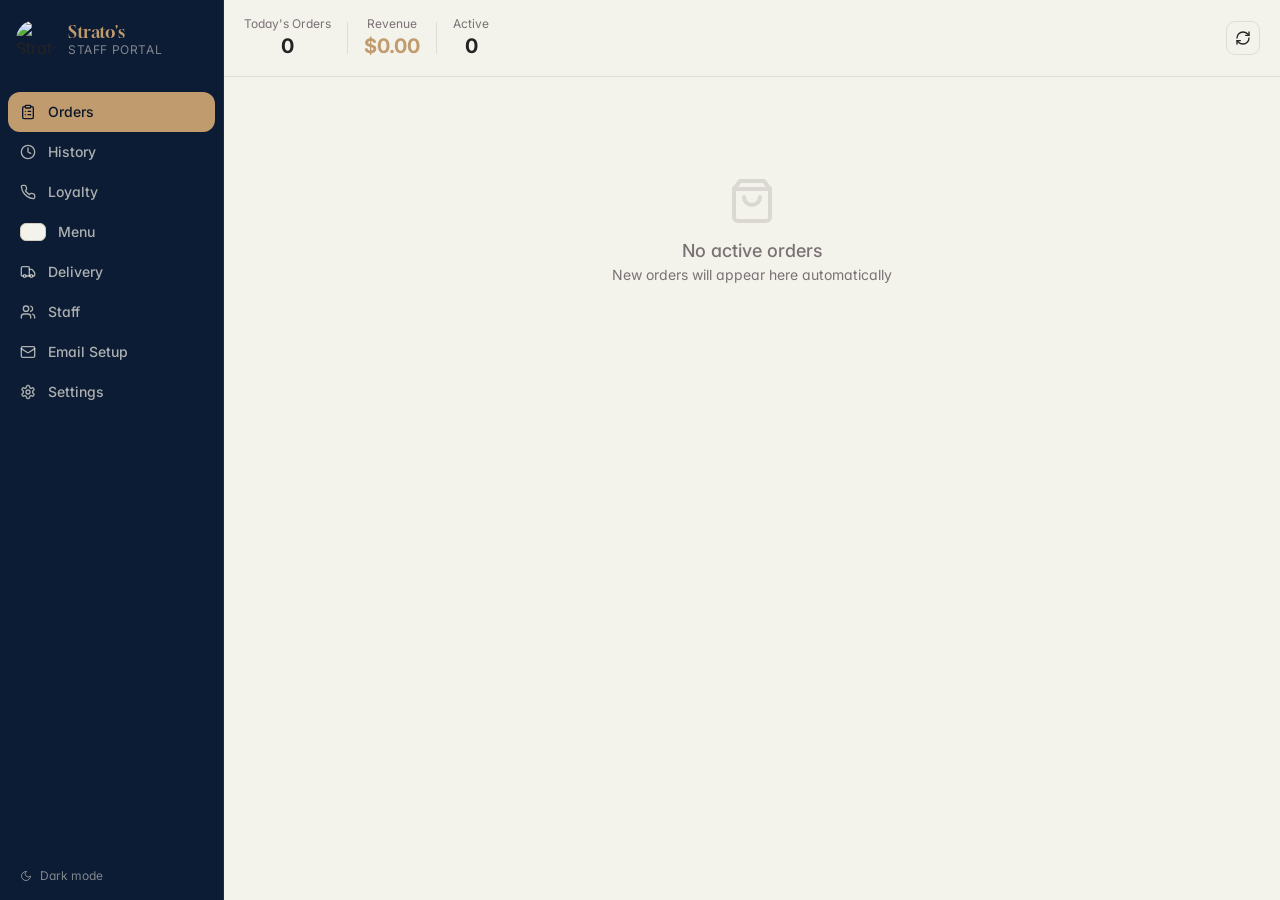
==== index-staff.html @ d12a0175 "Order emails: optional customer email at checkout, Email Setup tab (Gmail Apps Script, no-reply, tem" ====
<!DOCTYPE html>
<html lang="en">
  <head>
    <meta charset="UTF-8" /><meta name="viewport" content="width=device-width,initial-scale=1.0,maximum-scale=1" />
    <title>Strato's — Staff Portal</title>
    <meta name="robots" content="noindex,nofollow" />
    <link rel="preconnect" href="https://fonts.googleapis.com">
    <link rel="preconnect" href="https://fonts.gstatic.com" crossorigin>
    <link href="https://fonts.googleapis.com/css2?family=Inter:wght@400;500;600;700&family=Gloock&display=swap" rel="stylesheet">
    <script>
(function() {
  // Shared state — persisted via BroadcastChannel across tabs
  var MENU_DATA = [{"id": 1, "name": "Strato's Deluxe", "category": "Specialty Pizza", "description": "Red sauce, pepperoni, green peppers, white onions, mushrooms, ham & bacon", "price": 22, "available": true, "sortOrder": 1}, {"id": 2, "name": "Greek", "category": "Specialty Pizza", "description": "Red sauce, pepperoni, green peppers, feta, kalamata olives & tomatoes", "price": 23, "available": true, "sortOrder": 2}, {"id": 3, "name": "Cheese Lover", "category": "Specialty Pizza", "description": "Red sauce, mozzarella, cheddar, provolone & parmesan", "price": 21.5, "available": true, "sortOrder": 3}, {"id": 4, "name": "Canadian", "category": "Specialty Pizza", "description": "Red sauce, pepperoni, bacon & mushrooms", "price": 18.5, "available": true, "sortOrder": 4}, {"id": 5, "name": "B.L.T Pizza", "category": "Specialty Pizza", "description": "Olive oil base, bacon, tomato, lettuce & garlic aioli", "price": 22.75, "available": true, "sortOrder": 5}, {"id": 6, "name": "Vegetarian", "category": "Specialty Pizza", "description": "Red sauce, mushrooms, green peppers, tomatoes, green olives & white onions", "price": 22, "available": true, "sortOrder": 6}, {"id": 7, "name": "Hawaiian", "category": "Specialty Pizza", "description": "Red sauce, ham & pineapple", "price": 18.5, "available": true, "sortOrder": 7}, {"id": 8, "name": "Bacon Cheeseburger", "category": "Specialty Pizza", "description": "Red sauce, ground beef, bacon & cheddar", "price": 23.5, "available": true, "sortOrder": 8}, {"id": 9, "name": "Meat Lover", "category": "Specialty Pizza", "description": "Red sauce, pepperoni, bacon, ham & sausage", "price": 21.5, "available": true, "sortOrder": 9}, {"id": 10, "name": "Bruschetta Pizza", "category": "Specialty Pizza", "description": "Olive oil base, green peppers, red onions, tomatoes & feta", "price": 22, "available": true, "sortOrder": 10}, {"id": 11, "name": "Spinach + Feta", "category": "Specialty Pizza", "description": "Olive oil & dill base, baby spinach, feta & red onions", "price": 23, "available": true, "sortOrder": 11}, {"id": 12, "name": "Philly Chicken", "category": "Specialty Pizza", "description": "Red sauce, grilled chicken, green peppers, mushrooms & white onions", "price": 24, "available": true, "sortOrder": 12}, {"id": 13, "name": "BBQ Chicken", "category": "Specialty Pizza", "description": "BBQ sauce base, grilled chicken & red onions", "price": 24, "available": true, "sortOrder": 13}, {"id": 14, "name": "Build Your Own Pizza", "category": "Build Your Own", "description": "Start with your choice of crust, sauce & toppings", "price": 15.75, "available": true, "sortOrder": 1}, {"id": 15, "name": "Wings (1LB)", "category": "Shareables", "description": "Frank's hot, honey garlic, medium, lemon pepper, salt & pepper, or lemon honey", "price": 16, "available": true, "sortOrder": 1}, {"id": 16, "name": "Garlic Bread (4pc)", "category": "Shareables", "description": "Oven-baked garlic bread \u2014 add cheese or bacon", "price": 5, "available": true, "sortOrder": 3}, {"id": 17, "name": "Cheesy Garlic Stix (7pc)", "category": "Shareables", "description": "Mozzarella, garlic butter & parmesan served with marinara dip", "price": 16, "available": true, "sortOrder": 4}, {"id": 18, "name": "Bruschetta (4pc)", "category": "Shareables", "description": "Tomatoes, red onions, green peppers, feta & herb dressing", "price": 16, "available": true, "sortOrder": 4}, {"id": 19, "name": "Calamari (8-9pc)", "category": "Shareables", "description": "Breaded with zesty seasoning", "price": 18, "available": true, "sortOrder": 5}, {"id": 20, "name": "Spanakopita", "category": "Shareables", "description": "House-made feta & spinach stuffed filo pastry", "price": 9, "available": true, "sortOrder": 6}, {"id": 21, "name": "Dolmades (6pc)", "category": "Shareables", "description": "Vine leaves stuffed with rice, served with pita & tzatziki", "price": 13, "available": true, "sortOrder": 7}, {"id": 22, "name": "Souvlaki Skewers (2)", "category": "Shareables", "description": "Chicken or pork skewers, marinated & grilled, served with tzatziki", "price": 13, "available": true, "sortOrder": 8}, {"id": 23, "name": "Garlic Aioli Fries", "category": "Shareables", "description": "Hand-cut fries, house garlic aioli & parmesan", "price": 14, "available": true, "sortOrder": 9}, {"id": 24, "name": "Mozzarella Sticks (5pc)", "category": "Shareables", "description": "Breaded and fried, served with marinara", "price": 9, "available": true, "sortOrder": 10}, {"id": 25, "name": "Zucchini Sticks", "category": "Shareables", "description": "Breaded and fried, served with tzatziki", "price": 9, "available": true, "sortOrder": 11}, {"id": 26, "name": "Fried Pickles (5pc)", "category": "Shareables", "description": "Breaded and fried, served with ranch", "price": 9, "available": true, "sortOrder": 12}, {"id": 27, "name": "Lemon Roasted Potatoes", "category": "Shareables", "description": "Served with house tzatziki", "price": 12, "available": true, "sortOrder": 13}, {"id": 28, "name": "8oz Tzatziki Dip", "category": "Shareables", "description": "Garlic, dill, cucumber & Greek yogurt dip served with grilled pita", "price": 14, "available": true, "sortOrder": 14}, {"id": 29, "name": "Greek Salad (Sm)", "category": "Salads", "description": "Romaine, tomatoes, green peppers, cucumbers, red onions, feta, kalamata olives & house Greek dressing", "price": 10.25, "available": true, "sortOrder": 1}, {"id": 30, "name": "Greek Salad (Lg)", "category": "Salads", "description": "Romaine, tomatoes, green peppers, cucumbers, red onions, feta, kalamata olives & house Greek dressing", "price": 16.25, "available": true, "sortOrder": 2}, {"id": 31, "name": "Caesar Salad (Sm)", "category": "Salads", "description": "Romaine, bacon, house croutons, fresh parmesan & Caesar dressing", "price": 10, "available": true, "sortOrder": 3}, {"id": 32, "name": "Caesar Salad (Lg)", "category": "Salads", "description": "Romaine, bacon, house croutons, fresh parmesan & Caesar dressing", "price": 15.25, "available": true, "sortOrder": 4}, {"id": 33, "name": "Village Salad", "category": "Salads", "description": "Layered tomatoes, green peppers, cucumbers, red onions, feta, kalamata olives, pepperoncini & house Greek dressing", "price": 18.25, "available": true, "sortOrder": 5}, {"id": 34, "name": "House Burger", "category": "Big Bites", "description": "6oz locally sourced beef patty, tomato, onion, pickles, mustard, ketchup & relish on a toasted brioche bun", "price": 13.5, "available": true, "sortOrder": 1}, {"id": 35, "name": "Crispy Chicken", "category": "Big Bites", "description": "Hand-breaded chicken, shredded lettuce, tomato & mayo on a toasted milk bun", "price": 13.5, "available": true, "sortOrder": 2}, {"id": 36, "name": "Souvlaki Pita", "category": "Big Bites", "description": "Chicken or pork skewer wrapped in pita with lettuce, red onions, tomatoes & house tzatziki", "price": 13.5, "available": true, "sortOrder": 3}, {"id": 37, "name": "Gyro Pita", "category": "Big Bites", "description": "Lamb & beef, shredded lettuce, red onion, tomato & house tzatziki", "price": 13.5, "available": true, "sortOrder": 4}, {"id": 38, "name": "Souvlaki Dinner", "category": "Big Bites", "description": "1 skewer (chicken or pork), rice, lemon roasted potatoes & Greek salad", "price": 26, "available": true, "sortOrder": 5}, {"id": 39, "name": "Lasagna", "category": "Big Bites", "description": "House-made meat sauce, fresh parmesan & mozzarella", "price": 18, "available": true, "sortOrder": 6}, {"id": 40, "name": "Chicken Parmigiana", "category": "Big Bites", "description": "Hand-breaded chicken breast, mozzarella, house marinara & spaghetti", "price": 26, "available": true, "sortOrder": 7}, {"id": 41, "name": "Chicken Tenders", "category": "Big Bites", "description": "4 piece breaded chicken, hand-cut fries & plum sauce", "price": 19, "available": true, "sortOrder": 8}, {"id": 42, "name": "Hand Cut Fries", "category": "Sides", "description": "Fresh hand-cut fries \u2014 regular or seasoned (+$0.50)", "price": 4, "available": true, "sortOrder": 1}, {"id": 43, "name": "Onion Rings", "category": "Sides", "description": "Beer-battered onion rings", "price": 4.75, "available": true, "sortOrder": 2}, {"id": 44, "name": "Greek Fries", "category": "Sides", "description": "Hand-cut fries, feta, Greek salad dressing & oregano", "price": 9, "available": true, "sortOrder": 3}, {"id": 45, "name": "Poutine", "category": "Sides", "description": "Hand-cut fries, cheese curds & beef gravy", "price": 11.5, "available": true, "sortOrder": 4}, {"id": 46, "name": "Three Cheese Poutine", "category": "Sides", "description": "Fries, mozzarella, curd, cheddar & beef gravy", "price": 14, "available": true, "sortOrder": 5}, {"id": 47, "name": "Bacon Cheeseburger Poutine", "category": "Sides", "description": "Fries, bacon, cheddar, beef, cheese curd & beef gravy", "price": 15, "available": true, "sortOrder": 6}, {"id": 48, "name": "Grilled Pita", "category": "Shareables", "description": "Freshly grilled pita bread", "price": 1.5, "available": true, "sortOrder": 15}, {"id": 49, "name": "House Tzatziki", "category": "Dips", "description": "Garlic, dill, cucumber & Greek yogurt", "price": 3.25, "available": true, "sortOrder": 1}, {"id": 50, "name": "House Spicy Aioli", "category": "Dips", "description": "House-made spicy aioli", "price": 3.25, "available": true, "sortOrder": 2}, {"id": 51, "name": "House Aioli", "category": "Dips", "description": "House-made garlic aioli", "price": 3.25, "available": true, "sortOrder": 3}, {"id": 52, "name": "House Marinara", "category": "Dips", "description": "House tomato marinara sauce", "price": 2, "available": true, "sortOrder": 4}, {"id": 53, "name": "Creamy Garlic", "category": "Dips", "description": "Creamy garlic dipping sauce", "price": 1.75, "available": true, "sortOrder": 5}, {"id": 54, "name": "Ranch", "category": "Dips", "description": "Buttermilk ranch dressing", "price": 2, "available": true, "sortOrder": 6}, {"id": 55, "name": "Caesar", "category": "Dips", "description": "House Caesar dressing", "price": 2, "available": true, "sortOrder": 7}, {"id": 56, "name": "Frank's Hot", "category": "Dips", "description": "Frank's RedHot sauce", "price": 2, "available": true, "sortOrder": 8}, {"id": 57, "name": "BBQ", "category": "Dips", "description": "Smoky BBQ sauce", "price": 2, "available": true, "sortOrder": 9}, {"id": 58, "name": "Wings (2LB)", "category": "Shareables", "description": "Frank's hot, honey garlic, medium, lemon pepper, salt & pepper, or lemon honey", "price": 31, "available": true, "sortOrder": 2}];
  window.__MENU_DATA_REF__ = MENU_DATA;

  (function(){
    var SEED_V = 3;
    var ADDONS = [
      {id:1001,name:"Handheld Add-On: Fries",category:"Add-Ons",description:"Add fries to a burger, sandwich or pita",price:4,available:true,sortOrder:1},
      {id:1002,name:"Handheld Add-On: Onion Rings",category:"Add-Ons",description:"Add onion rings to a burger, sandwich or pita",price:4.75,available:true,sortOrder:2},
      {id:1003,name:"Handheld Add-On: Poutine",category:"Add-Ons",description:"Add poutine to a burger, sandwich or pita",price:11.5,available:true,sortOrder:3},
      {id:1004,name:"Tenders Upgrade: Onion Rings",category:"Add-Ons",description:"Swap tenders fries for onion rings (upcharge)",price:3,available:true,sortOrder:4},
      {id:1005,name:"Tenders Upgrade: Poutine",category:"Add-Ons",description:"Swap tenders fries for poutine (upcharge)",price:5.5,available:true,sortOrder:5},
      {id:1006,name:"Handheld Add-On: Hot Peppers",category:"Add-Ons",description:"Add hot peppers to a burger, sandwich or pita",price:0.25,available:true,sortOrder:6},
      {id:1007,name:"Pita Add-On: Extra Tzatziki",category:"Add-Ons",description:"Extra tzatziki on a Souvlaki or Gyro Pita",price:1,available:true,sortOrder:7},
      {id:1008,name:"Pita Add-On: Feta",category:"Add-Ons",description:"Add feta to a Souvlaki or Gyro Pita",price:2.5,available:true,sortOrder:8},
      {id:1009,name:"Gyro Add-On: Extra Meat",category:"Add-Ons",description:"Extra gyro meat on a Gyro Pita",price:4.5,available:true,sortOrder:9}
    ];
    try {
      var saved = JSON.parse(localStorage.getItem('stratos_menu') || 'null');
      var v = parseInt(localStorage.getItem('stratos_menu_v') || '0');
      if (saved && saved.length) {
        if (v < SEED_V) ADDONS.forEach(function(a){ if (!saved.some(function(m){return m.id===a.id;})) saved.push(a); });
        MENU_DATA.length = 0; saved.forEach(function(x){ MENU_DATA.push(x); });
      } else {
        ADDONS.forEach(function(a){ if (!MENU_DATA.some(function(m){return m.id===a.id;})) MENU_DATA.push(a); });
      }
      localStorage.setItem('stratos_menu_v', String(SEED_V));
      localStorage.setItem('stratos_menu', JSON.stringify(MENU_DATA));
    } catch(e) {
      ADDONS.forEach(function(a){ if (!MENU_DATA.some(function(m){return m.id===a.id;})) MENU_DATA.push(a); });
    }
  })();
  window.__saveMenu__ = function(){ try { localStorage.setItem('stratos_menu', JSON.stringify(MENU_DATA)); } catch(e) {} };
  // ===== Delivery zones & street database (v2: civic number ranges) =====
  var DELIVERY_SEED = {"enabled":true,"minOrder":0,"freeOver":0,"communities":[{"name":"Consecon","km":0.9,"fee":5,"active":true},{"name":"Hillier","km":5.2,"fee":5,"active":true},{"name":"Carrying Place","km":8.4,"fee":6,"active":true},{"name":"Ameliasburgh","km":10.2,"fee":6,"active":true},{"name":"Albury","km":10.5,"fee":6,"active":true},{"name":"Weller's Bay / Barcovan","km":10.7,"fee":6,"active":true},{"name":"Wellington","km":14.0,"fee":7,"active":true},{"name":"Rednersville","km":14.9,"fee":7,"active":true},{"name":"Mountain View","km":17.0,"fee":7,"active":true},{"name":"Bloomfield","km":22.9,"fee":8,"active":true}],"streets":[{"s":"10 Skyvue Crescent","a":true,"r":[[10,10,"Carrying Place"]]},{"s":"11 Skyvue Crescent","a":true,"r":[[11,11,"Carrying Place"]]},{"s":"12 O'clock Point Road","a":true,"r":[[14,154,"Carrying Place"]]},{"s":"2 Skyvue Crescent","a":true,"r":[[2,2,"Carrying Place"]]},{"s":"29 Wellers Way","a":true,"r":[[29,29,"Carrying Place"]]},{"s":"3 Skyvue Crescent","a":true,"r":[[3,3,"Carrying Place"]]},{"s":"4 Skyvue Crescent","a":true,"r":[[4,4,"Carrying Place"]]},{"s":"5 Skyvue Crescent","a":true,"r":[[5,5,"Carrying Place"]]},{"s":"6 Skyvue Crescent","a":true,"r":[[6,6,"Carrying Place"]]},{"s":"62 Highway","a":true,"r":[[981,1338,"Bloomfield"],[2307,4428,"Mountain View"]]},{"s":"7 Skyvue Crescent","a":true,"r":[[7,7,"Carrying Place"]]},{"s":"8 Skyvue Crescent","a":true,"r":[[8,8,"Carrying Place"]]},{"s":"9 Skyvue Crescent","a":true,"r":[[9,9,"Carrying Place"]]},{"s":"Aletha Drive","a":true,"r":[[5,88,"Wellington"]]},{"s":"Alexander Road","a":true,"r":[[117,117,"Consecon"]]},{"s":"Alyea Road","a":true,"r":[[1,104,"Weller's Bay / Barcovan"]]},{"s":"Anderson Lane","a":true,"r":[[29,51,"Hillier"]]},{"s":"Arthur Road","a":true,"r":[[88,292,"Consecon"]]},{"s":"Badgley Road","a":true,"r":[[99,242,"Ameliasburgh"],[291,323,"Albury"]]},{"s":"Baitleys Road","a":true,"r":[[2,88,"Wellington"]]},{"s":"Bakker Road","a":true,"r":[[60,858,"Hillier"]]},{"s":"Barcovan Beach Road","a":true,"r":[[7,856,"Weller's Bay / Barcovan"]]},{"s":"Barley Road","a":true,"r":[[42,141,"Rednersville"]]},{"s":"Bay Avenue","a":true,"r":[[6,27,"Consecon"]]},{"s":"Bay Vista Gate","a":true,"r":[[2,5,"Carrying Place"]]},{"s":"Bayside Drive","a":true,"r":[[1,20,"Carrying Place"]]},{"s":"Bayview Point Road","a":true,"r":[[8,8,"Rednersville"]]},{"s":"Beach Street","a":true,"r":[[21,29,"Wellington"]]},{"s":"Bell Road","a":true,"r":[[51,71,"Ameliasburgh"]]},{"s":"Bellavista Drive","a":true,"r":[[37,47,"Hillier"]]},{"s":"Belleville Street","a":true,"r":[[1,105,"Wellington"]]},{"s":"Benway Road","a":true,"r":[[202,526,"Hillier"]]},{"s":"Bigford Road","a":true,"r":[[6,93,"Weller's Bay / Barcovan"]]},{"s":"Blacks Road","a":true,"r":[[3,20,"Carrying Place"]]},{"s":"Blakely Road","a":true,"r":[[7,138,"Consecon"]]},{"s":"Bloomfield Main Street","a":true,"r":[[510,569,"Bloomfield"]]},{"s":"Blossom Lane","a":true,"r":[[45,47,"Hillier"]]},{"s":"Blue Heron Drive","a":true,"r":[[2,28,"Carrying Place"]]},{"s":"Bonters Lane","a":true,"r":[[20,24,"Albury"]]},{"s":"Brickworks Drive","a":true,"r":[[8,74,"Albury"]]},{"s":"Bryant Road","a":true,"r":[[27,135,"Albury"]]},{"s":"Burr Road","a":true,"r":[[10,1205,"Mountain View"]]},{"s":"Bush Lane","a":true,"r":[[82,118,"Consecon"]]},{"s":"Canal Road","a":true,"r":[[2,10,"Carrying Place"]]},{"s":"Cannery Road","a":true,"r":[[3,28,"Mountain View"]]},{"s":"Carla Court","a":true,"r":[[1,14,"Wellington"]]},{"s":"Carnrike Road","a":true,"r":[[20,189,"Hillier"],[189,354,"Ameliasburgh"]]},{"s":"Carriage Lane","a":true,"r":[[5,29,"Carrying Place"]]},{"s":"Carriage Road","a":true,"r":[[5,29,"Carrying Place"]]},{"s":"Carrying Place Road","a":true,"r":[[21914,21914,"Carrying Place"]]},{"s":"Carson Road","a":true,"r":[[11,141,"Hillier"]]},{"s":"Carter Road","a":true,"r":[[4,285,"Weller's Bay / Barcovan"]]},{"s":"Cassandra Avenue","a":true,"r":[[1,16,"Carrying Place"],[17,23,"Weller's Bay / Barcovan"]]},{"s":"Chase Road","a":true,"r":[[17,549,"Wellington"],[609,891,"Hillier"]]},{"s":"Christian Road","a":true,"r":[[5,1287,"Mountain View"]]},{"s":"Claramount Court","a":true,"r":[[1,22,"Wellington"]]},{"s":"Cleminson Street","a":true,"r":[[36,90,"Wellington"]]},{"s":"Clifford Street","a":true,"r":[[29,116,"Weller's Bay / Barcovan"]]},{"s":"Clinton Lane","a":true,"r":[[2,26,"Ameliasburgh"]]},{"s":"Closson Road","a":true,"r":[[14,524,"Wellington"],[524,1589,"Hillier"]]},{"s":"Cold Creek Road","a":true,"r":[[12,469,"Hillier"]]},{"s":"Coleman Street","a":true,"r":[[8,49,"Ameliasburgh"]]},{"s":"Colton Road","a":true,"r":[[934,934,"Ameliasburgh"]]},{"s":"Conger Drive","a":true,"r":[[1,85,"Wellington"]]},{"s":"Conley Road","a":true,"r":[[43,339,"Wellington"]]},{"s":"Consecon Main Street","a":true,"r":[[8,160,"Consecon"]]},{"s":"Consecon Street","a":true,"r":[[36,400,"Wellington"]]},{"s":"County Road 1","a":true,"r":[[2149,2513,"Bloomfield"],[2572,3325,"Mountain View"],[3325,3775,"Wellington"],[3775,4082,"Ameliasburgh"],[4170,5586,"Hillier"],[5591,6088,"Consecon"]]},{"s":"County Road 12","a":true,"r":[[4992,4992,"Hillier"]]},{"s":"County Road 14","a":true,"r":[[1868,1886,"Mountain View"]]},{"s":"County Road 19","a":true,"r":[[6,1374,"Ameliasburgh"],[1405,1417,"Albury"],[1439,2020,"Consecon"]]},{"s":"County Road 2","a":true,"r":[[111,1413,"Wellington"],[1434,2203,"Mountain View"],[2469,2980,"Ameliasburgh"],[3013,3440,"Mountain View"]]},{"s":"County Road 20","a":true,"r":[[7,1321,"Hillier"]]},{"s":"County Road 23","a":true,"r":[[77,566,"Ameliasburgh"],[626,1149,"Rednersville"]]},{"s":"County Road 27","a":true,"r":[[11,112,"Hillier"],[146,493,"Consecon"]]},{"s":"County Road 28","a":true,"r":[[20,117,"Rednersville"]]},{"s":"County Road 29","a":true,"r":[[14,311,"Consecon"]]},{"s":"County Road 3","a":true,"r":[[661,1960,"Rednersville"],[2000,3309,"Albury"],[3320,3951,"Carrying Place"]]},{"s":"County Road 39","a":true,"r":[[30,620,"Consecon"]]},{"s":"County Road 40","a":true,"r":[[48,48,"Carrying Place"]]},{"s":"County Road 64","a":true,"r":[[1035,1877,"Weller's Bay / Barcovan"],[1945,2544,"Carrying Place"]]},{"s":"Cretney Drive","a":true,"r":[[1,55,"Wellington"]]},{"s":"Crofton Road","a":true,"r":[[113,170,"Mountain View"]]},{"s":"Cunningham Road","a":true,"r":[[25,370,"Ameliasburgh"]]},{"s":"Danforth Road","a":true,"r":[[440,1024,"Wellington"],[1106,1775,"Hillier"]]},{"s":"Dead Creek Road","a":true,"r":[[8,48,"Carrying Place"]]},{"s":"Deerfield Court","a":true,"r":[[9,54,"Rednersville"]]},{"s":"Dempsey Road","a":true,"r":[[20,37,"Albury"]]},{"s":"Division Boulevard","a":true,"r":[[9,47,"Consecon"]]},{"s":"Dorchester Drive","a":true,"r":[[1,84,"Wellington"]]},{"s":"Dutch Road","a":true,"r":[[11,142,"Mountain View"]]},{"s":"East Street","a":true,"r":[[17,28,"Wellington"]]},{"s":"East Vista Terrace","a":true,"r":[[1,47,"Carrying Place"]]},{"s":"Eastern Avenue","a":true,"r":[[5,39,"Rednersville"]]},{"s":"Eatonville Road","a":true,"r":[[6,82,"Rednersville"]]},{"s":"Edward Drive","a":true,"r":[[40,358,"Consecon"]]},{"s":"Elizabeth Road","a":true,"r":[[11,113,"Consecon"]]},{"s":"Elmdale Drive","a":true,"r":[[3,62,"Wellington"]]},{"s":"Empire Boulevard","a":true,"r":[[1,21,"Wellington"]]},{"s":"English Settlement Road","a":true,"r":[[823,823,"Carrying Place"]]},{"s":"Fenwood Crescent","a":true,"r":[[5,106,"Rednersville"]]},{"s":"First Avenue","a":true,"r":[[1,42,"Wellington"]]},{"s":"Fort Kente Road","a":true,"r":[[17,97,"Carrying Place"]]},{"s":"Gardenville Road","a":true,"r":[[20,554,"Carrying Place"]]},{"s":"Gibson Road","a":true,"r":[[19,115,"Ameliasburgh"]]},{"s":"Gilbert Crescent","a":true,"r":[[3,29,"Wellington"]]},{"s":"Gilead Road","a":true,"r":[[114,659,"Bloomfield"],[659,1591,"Wellington"]]},{"s":"Glen Lane","a":true,"r":[[9,53,"Consecon"]]},{"s":"Gore Road","a":true,"r":[[45,519,"Rednersville"],[601,707,"Ameliasburgh"],[707,990,"Albury"]]},{"s":"Greer Road","a":true,"r":[[38,217,"Wellington"],[853,1243,"Hillier"]]},{"s":"Hanthorn Street","a":true,"r":[[19,86,"Carrying Place"]]},{"s":"Harbard Lane","a":true,"r":[[236,282,"Carrying Place"]]},{"s":"Harbard Road","a":true,"r":[[8,202,"Carrying Place"]]},{"s":"Harbourview Crescent","a":true,"r":[[1,39,"Wellington"]]},{"s":"Hayes Drive","a":true,"r":[[2,4,"Wellington"]]},{"s":"Henderson Lane","a":true,"r":[[72,72,"Consecon"]]},{"s":"Heritage Drive","a":true,"r":[[2,72,"Wellington"]]},{"s":"Heritage Estate Drive","a":true,"r":[[10,71,"Albury"]]},{"s":"Hermon Lane","a":true,"r":[[5,21,"Rednersville"]]},{"s":"Hickory Lane","a":true,"r":[[8,38,"Ameliasburgh"]]},{"s":"Highway 62","a":true,"r":[[577,1749,"Bloomfield"],[1838,4554,"Mountain View"]]},{"s":"Hiscock Shores Road","a":true,"r":[[37,346,"Carrying Place"],[346,612,"Consecon"]]},{"s":"Homestead Road","a":true,"r":[[11,48,"Carrying Place"]]},{"s":"Horseshoe Lane","a":true,"r":[[9,25,"Consecon"]]},{"s":"Hubbs Creek Crescent","a":true,"r":[[27,56,"Wellington"]]},{"s":"Hubbs Creek Road","a":true,"r":[[12,308,"Wellington"]]},{"s":"Hubbs Road","a":true,"r":[[56,280,"Ameliasburgh"]]},{"s":"Huffs Island Road","a":true,"r":[[17,30,"Mountain View"]]},{"s":"Hurst Lane","a":true,"r":[[5,25,"Wellington"]]},{"s":"Huycks Bay Road","a":true,"r":[[26,151,"Hillier"]]},{"s":"Ivy Ridge Road","a":true,"r":[[43,122,"Mountain View"]]},{"s":"Jericho Road","a":true,"r":[[14,51,"Mountain View"]]},{"s":"Juniper Lane","a":true,"r":[[60,155,"Ameliasburgh"]]},{"s":"Kincaid Lane","a":true,"r":[[38,86,"Albury"]]},{"s":"Kingfisher Drive","a":true,"r":[[1,6,"Carrying Place"]]},{"s":"Kronstein Lane","a":true,"r":[[77,107,"Hillier"]]},{"s":"Lake Breeze Court","a":true,"r":[[37,59,"Wellington"]]},{"s":"Lakeside Drive","a":true,"r":[[10,234,"Ameliasburgh"],[292,946,"Hillier"],[946,1723,"Consecon"]]},{"s":"Lakeview Avenue","a":true,"r":[[261,275,"Wellington"]]},{"s":"Larissa Park Drive","a":true,"r":[[1,12,"Carrying Place"]]},{"s":"Leanne Court","a":true,"r":[[1,6,"Weller's Bay / Barcovan"]]},{"s":"Lewisville Drive","a":true,"r":[[33,107,"Wellington"]]},{"s":"Lilac Lane","a":true,"r":[[14,58,"Ameliasburgh"]]},{"s":"Link Road","a":true,"r":[[8,31,"Hillier"]]},{"s":"Lipson Avenue","a":true,"r":[[7,50,"Consecon"]]},{"s":"Little Creek Road","a":true,"r":[[66,113,"Hillier"]]},{"s":"Lodge Road","a":true,"r":[[5,27,"Carrying Place"]]},{"s":"Loyalist Parkway","a":true,"r":[[16103,17567,"Wellington"],[17579,19351,"Hillier"],[19485,20887,"Consecon"],[20953,22465,"Carrying Place"]]},{"s":"MacDonald Street","a":true,"r":[[17,27,"Wellington"]]},{"s":"Maple Street","a":true,"r":[[37,69,"Wellington"]]},{"s":"Maplehurst Crescent","a":true,"r":[[5,69,"Wellington"]]},{"s":"Marshall Street","a":true,"r":[[2,2,"Bloomfield"]]},{"s":"Mary Avenue","a":true,"r":[[1,12,"Wellington"]]},{"s":"McComb Lane","a":true,"r":[[29,65,"Hillier"]]},{"s":"Mccomb Lane","a":true,"r":[[29,65,"Hillier"]]},{"s":"McFaul Road","a":true,"r":[[11,188,"Mountain View"],[285,382,"Ameliasburgh"]]},{"s":"Mcfaul Road","a":true,"r":[[11,123,"Mountain View"],[285,382,"Ameliasburgh"]]},{"s":"McIntyre Road","a":true,"r":[[12,264,"Ameliasburgh"]]},{"s":"Mcintyre Road","a":true,"r":[[12,264,"Ameliasburgh"]]},{"s":"Melton Road","a":true,"r":[[71,105,"Bloomfield"]]},{"s":"Melville Road","a":true,"r":[[11,133,"Hillier"],[155,1379,"Ameliasburgh"]]},{"s":"Merrill Drive","a":true,"r":[[2,32,"Wellington"]]},{"s":"Michael's Way","a":true,"r":[[40,393,"Carrying Place"]]},{"s":"Monarch Road","a":true,"r":[[2,22,"Carrying Place"]]},{"s":"Monroe Court","a":true,"r":[[2,23,"Wellington"]]},{"s":"Morgan Road","a":true,"r":[[10,243,"Bloomfield"]]},{"s":"Mount Grove Crescent","a":true,"r":[[5,38,"Wellington"]]},{"s":"Narrow Street","a":true,"r":[[8,26,"Wellington"]]},{"s":"Nicholson Island","a":true,"r":[[2,2,"Hillier"]]},{"s":"Niles Street","a":true,"r":[[153,300,"Wellington"]]},{"s":"Novotny Court","a":true,"r":[[9,81,"Consecon"]]},{"s":"Noxon Avenue","a":true,"r":[[281,306,"Wellington"]]},{"s":"Oak Street","a":true,"r":[[213,231,"Wellington"]]},{"s":"Old Carrying Place Road","a":true,"r":[[5,216,"Carrying Place"]]},{"s":"Old Cheese Factory Road","a":true,"r":[[20,40,"Mountain View"]]},{"s":"Old Orchard Road","a":true,"r":[[16,412,"Albury"]]},{"s":"Old Portage Road","a":true,"r":[[4,165,"Carrying Place"]]},{"s":"Old Vine Court","a":true,"r":[[7,50,"Consecon"]]},{"s":"Olde Stone Road","a":true,"r":[[9,25,"Rednersville"]]},{"s":"Onderdonk Lane","a":true,"r":[[7,73,"Albury"]]},{"s":"Oram Road","a":true,"r":[[21,281,"Mountain View"]]},{"s":"Orsborn Lane","a":true,"r":[[12,200,"Consecon"]]},{"s":"Ould Drive","a":true,"r":[[23,139,"Consecon"]]},{"s":"Palmer Burris Road","a":true,"r":[[96,537,"Hillier"]]},{"s":"Palmer-Burris Road","a":true,"r":[[96,537,"Hillier"]]},{"s":"Parkview Road","a":true,"r":[[22,233,"Carrying Place"]]},{"s":"Partridge Hollow Road","a":true,"r":[[13,509,"Consecon"]]},{"s":"Pierce Road","a":true,"r":[[32,164,"Bloomfield"]]},{"s":"Pigtail Corners Road","a":true,"r":[[7,73,"Weller's Bay / Barcovan"]]},{"s":"Pigtail Lane","a":true,"r":[[4,20,"Consecon"]]},{"s":"Pleasant Bay Road","a":true,"r":[[19,564,"Hillier"]]},{"s":"Pope Lane","a":true,"r":[[67,89,"Consecon"]]},{"s":"Porter Street","a":true,"r":[[7,7,"Consecon"]]},{"s":"Prince Edward Drive","a":true,"r":[[11,186,"Wellington"]]},{"s":"Princess Drive","a":true,"r":[[1,22,"Carrying Place"]]},{"s":"Pulla Street","a":true,"r":[[1,42,"Carrying Place"]]},{"s":"Pulver Road","a":true,"r":[[7,385,"Rednersville"]]},{"s":"Purdy Street","a":true,"r":[[37,43,"Ameliasburgh"]]},{"s":"Quaker Court","a":true,"r":[[1,9,"Wellington"]]},{"s":"Quigg Lane","a":true,"r":[[7,33,"Carrying Place"]]},{"s":"Rachel Drive","a":true,"r":[[1,14,"Weller's Bay / Barcovan"]]},{"s":"Ranger Road","a":true,"r":[[22,22,"Mountain View"]]},{"s":"Redner Lane","a":true,"r":[[12,29,"Rednersville"]]},{"s":"Reynolds Place","a":true,"r":[[1,12,"Wellington"]]},{"s":"Roseland Drive","a":true,"r":[[2,101,"Carrying Place"]]},{"s":"Ryerson Street","a":true,"r":[[6,39,"Rednersville"]]},{"s":"Sagar Lane","a":true,"r":[[123,152,"Ameliasburgh"]]},{"s":"Salem Road","a":true,"r":[[30,1596,"Ameliasburgh"],[1596,2550,"Consecon"]]},{"s":"Sandbanks Court","a":true,"r":[[59,102,"Wellington"]]},{"s":"Second Avenue","a":true,"r":[[313,332,"Wellington"]]},{"s":"Shore Road","a":true,"r":[[1,17,"Carrying Place"]]},{"s":"Shoreline Road","a":true,"r":[[1,27,"Weller's Bay / Barcovan"]]},{"s":"Shourds Street","a":true,"r":[[12,17,"Wellington"]]},{"s":"Skiff Cove Road","a":true,"r":[[3,20,"Wellington"]]},{"s":"Slaven Road","a":true,"r":[[37,81,"Bloomfield"]]},{"s":"Smokes Point Road","a":true,"r":[[20,657,"Carrying Place"]]},{"s":"Snider Road","a":true,"r":[[11,436,"Albury"]]},{"s":"Spencer Road","a":true,"r":[[81,155,"Rednersville"]]},{"s":"Squires Street","a":true,"r":[[13,48,"Consecon"]]},{"s":"Stapleton Road","a":true,"r":[[19,46,"Hillier"]]},{"s":"Station Road","a":true,"r":[[1,728,"Hillier"]]},{"s":"Stinson Block Road","a":true,"r":[[4,1218,"Consecon"]]},{"s":"Stoney Point Road South","a":true,"r":[[370,379,"Weller's Bay / Barcovan"]]},{"s":"Store Street","a":true,"r":[[5,33,"Consecon"]]},{"s":"Summer Breeze Drive","a":true,"r":[[2,91,"Carrying Place"]]},{"s":"Sunset Lagoon Drive","a":true,"r":[[5,96,"Consecon"]]},{"s":"Swamp College Road","a":true,"r":[[58,640,"Wellington"]]},{"s":"Taft Road","a":true,"r":[[16,333,"Carrying Place"]]},{"s":"Tall Trees Lane","a":true,"r":[[36,68,"Hillier"]]},{"s":"Taylor Drive","a":true,"r":[[10,41,"Rednersville"]]},{"s":"Thistle Dew Lane","a":true,"r":[[5,33,"Hillier"]]},{"s":"Trumpour Road","a":true,"r":[[3,217,"Hillier"]]},{"s":"Twelve Trees Court","a":true,"r":[[3,20,"Wellington"]]},{"s":"Union Road","a":true,"r":[[30,99,"Mountain View"]]},{"s":"Valley Road","a":true,"r":[[62,200,"Mountain View"],[200,624,"Ameliasburgh"]]},{"s":"Vandertoorn Crescent","a":true,"r":[[4,36,"Weller's Bay / Barcovan"]]},{"s":"Victoria Road","a":true,"r":[[10,1743,"Ameliasburgh"],[1750,2679,"Albury"],[2740,3216,"Carrying Place"]]},{"s":"Vienna Road","a":true,"r":[[8,158,"Consecon"]]},{"s":"Wannamaker Lane","a":true,"r":[[22,36,"Rednersville"]]},{"s":"Water Street","a":true,"r":[[312,324,"Wellington"]]},{"s":"Waterview Court","a":true,"r":[[5,12,"Carrying Place"]]},{"s":"Wayne Crescent","a":true,"r":[[1,29,"Carrying Place"]]},{"s":"Weeks Lane","a":true,"r":[[38,60,"Consecon"]]},{"s":"Weese Road","a":true,"r":[[115,826,"Albury"]]},{"s":"Wellers Lane","a":true,"r":[[18,64,"Carrying Place"]]},{"s":"Wellers Way","a":true,"r":[[2,67,"Carrying Place"],[68,95,"Weller's Bay / Barcovan"]]},{"s":"Wellington Avenue","a":true,"r":[[11,349,"Consecon"]]},{"s":"Wellington Main Street","a":true,"r":[[51,551,"Wellington"]]},{"s":"West Street","a":true,"r":[[17,70,"Wellington"]]},{"s":"Westwind Crescent","a":true,"r":[[74,137,"Wellington"]]},{"s":"Wexford Court","a":true,"r":[[11,16,"Wellington"]]},{"s":"Wharf Lane","a":true,"r":[[70,78,"Wellington"]]},{"s":"Wharf Street","a":true,"r":[[19,55,"Wellington"]]},{"s":"Whites Lane","a":true,"r":[[5,32,"Rednersville"]]},{"s":"Whitney Road","a":true,"r":[[391,821,"Ameliasburgh"]]},{"s":"Wild Oak Lane","a":true,"r":[[25,257,"Bloomfield"]]},{"s":"Wilkes Road","a":true,"r":[[631,631,"Bloomfield"]]},{"s":"Willow Creek Road","a":true,"r":[[7,89,"Hillier"]]},{"s":"Wilson Road","a":true,"r":[[12,268,"Bloomfield"],[271,571,"Mountain View"],[571,1422,"Wellington"]]},{"s":"Woodland Trail","a":true,"r":[[3,45,"Rednersville"]]},{"s":"Woods Lane","a":true,"r":[[34,62,"Ameliasburgh"]]},{"s":"Zufelt Road","a":true,"r":[[31,115,"Hillier"]]}],"version":2,"aliases":{"Highway 33":"Loyalist Parkway","Wooler Road":"County Road 40","Rednersville Road":"County Road 3","Brighton Road":"County Road 64"},"source":"Civic (911) address points: Prince Edward County NG911 address layer and City of Quinte West address points"};
  var DELIVERY = (function(){
    var seed = JSON.parse(JSON.stringify(DELIVERY_SEED));
    try {
      var s = JSON.parse(localStorage.getItem('stratos_delivery') || 'null');
      if (s && s.version === 2 && s.streets) return s;
      if (s && s.communities) {
        // migrate older saved settings: keep fees/toggles/settings, use new street ranges
        seed.enabled = s.enabled; seed.minOrder = s.minOrder; seed.freeOver = s.freeOver;
        s.communities.forEach(function(c){
          var t = seed.communities.find(function(x){ return x.name === c.name; });
          if (t) { t.fee = c.fee; t.active = c.active; } else seed.communities.push(c);
        });
        localStorage.setItem('stratos_delivery', JSON.stringify(seed));
      }
    } catch(e) {}
    return seed;
  })();
  window.__DELIVERY__ = DELIVERY;
  window.__DELIVERY_SEED__ = DELIVERY_SEED;
  window.__saveDelivery__ = function(){ try { localStorage.setItem('stratos_delivery', JSON.stringify(window.__DELIVERY__)); } catch(e) {} };
  function __norm__(x){ return String(x||'').toLowerCase().replace(/[.,']/g,'').replace(/\b(rd)\b/g,'road').replace(/\b(st)\b/g,'street').replace(/\b(ave)\b/g,'avenue').replace(/\b(dr)\b/g,'drive').replace(/\b(cres)\b/g,'crescent').replace(/\b(ln)\b/g,'lane').replace(/\b(ct)\b/g,'court').replace(/\b(pkwy)\b/g,'parkway').replace(/\b(hwy)\b/g,'highway').replace(/\b(cr|cty rd|county rd)\b/g,'county road').replace(/\s+/g,' ').trim(); }
  window.__getDelivery__ = function(){
    var D = window.__DELIVERY__;
    var comm = {}; D.communities.forEach(function(c){ comm[c.name] = c; });
    var aliases = D.aliases || {};
    function entries(){
      var out = [];
      D.streets.forEach(function(s){ if (s.a !== false) out.push({label:s.s, street:s}); });
      Object.keys(aliases).forEach(function(a){
        var t = D.streets.find(function(s){ return s.s === aliases[a]; });
        if (t && t.a !== false) out.push({label:a + ' (' + t.s + ')', alias:a, street:t});
      });
      return out;
    }
    function hint(s){
      var seen = []; (s.r||[]).forEach(function(r){ if (seen.indexOf(r[2]) < 0 && comm[r[2]] && comm[r[2]].active !== false) seen.push(r[2]); });
      return seen.join(', ');
    }
    return {
      enabled: D.enabled !== false,
      minOrder: Number(D.minOrder)||0,
      freeOver: Number(D.freeOver)||0,
      match: function(q){
        var n = __norm__(q); if (!n) return null;
        var e = entries().find(function(o){ return __norm__(o.label) === n || (o.alias && __norm__(o.alias) === n); });
        return e ? {street:e.street.s, label:e.label, s:e.street} : null;
      },
      suggest: function(q, limit){
        var n = __norm__(q); if (n.length < 2) return [];
        var starts = [], contains = [];
        entries().forEach(function(o){ var l = __norm__(o.label); var h = hint(o.street); if (!h) return; var item = {label:o.label, hint:h};
          if (l.indexOf(n) === 0) starts.push(item); else if (l.indexOf(n) > 0) contains.push(item); });
        return starts.concat(contains).slice(0, limit || 8);
      },
      resolve: function(numStr, st){
        if (!st) return null;
        var m = String(numStr||'').match(/\d+/); if (!m) return null;
        var num = parseInt(m[0], 10), R = st.s.r || []; if (!R.length) return null;
        var lo = Math.min.apply(null, R.map(function(r){ return r[0]; })), hi = Math.max.apply(null, R.map(function(r){ return r[1]; }));
        var hit = R.find(function(r){ return num >= r[0] && num <= r[1]; });
        if (!hit) {
          if (num < lo - 300 || num > hi + 300) return null;
          hit = R.slice().sort(function(a,b){
            var da = num < a[0] ? a[0]-num : num-a[1], db = num < b[0] ? b[0]-num : num-b[1]; return da - db; })[0];
        }
        var c = comm[hit[2]]; if (!c || c.active === false) return null;
        return {street:st.street, community:c.name, fee:Number(c.fee)||0, label:st.street + ', ' + c.name};
      }
    };
  };
  function __addon__(name){ return MENU_DATA.find(function(i){ return i.name === name; }); }
  window.__addonOpt__ = function(label, db, fb){
    var it = __addon__(db); if (it && it.available === false) return [];
    return [{name: label, price: it ? Number(it.price) : fb}];
  };
  window.__sideAddons__ = function(){
    return [["Add Fries","Handheld Add-On: Fries",4],["Add Onion Rings","Handheld Add-On: Onion Rings",4.75],["Add Poutine","Handheld Add-On: Poutine",11.5]]
      .filter(function(r){ var it=__addon__(r[1]); return !it || it.available !== false; })
      .map(function(r){ var it=__addon__(r[1]); return {name:r[0], price: it ? Number(it.price) : r[2]}; });
  };
  window.__tenderSides__ = function(){
    var out = [{name:"Fries (included)", surcharge:0}];
    [["Onion Rings","Tenders Upgrade: Onion Rings",3],["Poutine","Tenders Upgrade: Poutine",5.5]].forEach(function(r){
      var it=__addon__(r[1]); if (it && it.available === false) return;
      out.push({name:r[0], surcharge: it ? Number(it.price) : r[2]});
    });
    return out;
  };
  window.__TOPPINGS__ = [{"name": "Pepperoni", "priceKey": "Meat", "group": "Meats", "available": true}, {"name": "Ham", "priceKey": "Meat", "group": "Meats", "available": true}, {"name": "Bacon", "priceKey": "Meat", "group": "Meats", "available": true}, {"name": "Sausage", "priceKey": "Meat", "group": "Meats", "available": true}, {"name": "Ground Beef", "priceKey": "Meat", "group": "Meats", "available": true}, {"name": "Grilled Chicken", "priceKey": "Chicken", "group": "Meats", "available": true}, {"name": "Mushrooms", "priceKey": "Veggie", "group": "Veggies", "available": true}, {"name": "Green Peppers", "priceKey": "Veggie", "group": "Veggies", "available": true}, {"name": "Red Onions", "priceKey": "Veggie", "group": "Veggies", "available": true}, {"name": "White Onions", "priceKey": "Veggie", "group": "Veggies", "available": true}, {"name": "Tomatoes", "priceKey": "Veggie", "group": "Veggies", "available": true}, {"name": "Baby Spinach", "priceKey": "Veggie", "group": "Veggies", "available": true}, {"name": "Green Olives", "priceKey": "Veggie", "group": "Veggies", "available": true}, {"name": "Pineapple", "priceKey": "Veggie", "group": "Veggies", "available": true}, {"name": "Hot Banana Peppers", "priceKey": "Veggie", "group": "Veggies", "available": true}, {"name": "Dill Pickles", "priceKey": "Veggie", "group": "Veggies", "available": true}, {"name": "Extra Cheese", "priceKey": "Premium", "group": "Cheese", "available": true}, {"name": "Feta", "priceKey": "Premium", "group": "Premium", "available": true}, {"name": "Kalamata Olives", "priceKey": "Premium", "group": "Premium", "available": true}, {"name": "Cheddar", "priceKey": "Premium", "group": "Premium", "available": true}, {"name": "Provolone", "priceKey": "Premium", "group": "Premium", "available": true}, {"name": "Parmesan", "priceKey": "Premium", "group": "Premium", "available": true}, {"name": "Goat Cheese", "priceKey": "Premium", "group": "Premium", "available": true}, {"name": "Chorizo", "priceKey": "Premium", "group": "Premium", "available": true}, {"name": "Gyro Meat", "priceKey": "Premium", "group": "Premium", "available": true}, {"name": "Anchovies", "priceKey": "Premium", "group": "Premium", "available": true}, {"name": "Fresh Garlic", "priceKey": "Premium", "group": "Premium", "available": true}, {"name": "Basil", "priceKey": "Premium", "group": "Premium", "available": true}, {"name": "Garlic Aioli", "priceKey": "Premium", "group": "Drizzle", "available": true}];
  window.__TOPPING_PRICES__ = {"Veggie": {"SM": 1.25, "GF Small": 1.25, "MED": 1.75, "LRG": 2.25, "XL": 3.0}, "Meat": {"SM": 1.25, "GF Small": 1.25, "MED": 1.75, "LRG": 2.25, "XL": 3.0}, "Premium": {"SM": 1.95, "GF Small": 1.95, "MED": 2.5, "LRG": 3.25, "XL": 4.5}, "Chicken": {"SM": 3.75, "GF Small": 3.75, "MED": 6.75, "LRG": 7.25, "XL": 8.75}};

  (function(){
    try {
      var av = JSON.parse(localStorage.getItem('stratos_topping_avail') || 'null');
      if (av) (window.__TOPPINGS__||[]).forEach(function(t){ if (av.hasOwnProperty(t.name)) t.available = av[t.name]; });
      var pr = JSON.parse(localStorage.getItem('stratos_topping_prices') || 'null');
      if (pr) Object.keys(pr).forEach(function(k){ window.__TOPPING_PRICES__[k] = Object.assign(window.__TOPPING_PRICES__[k] || {}, pr[k]); });
    } catch(e) {}
    window.__saveToppings__ = function(){
      try {
        var av = {}; (window.__TOPPINGS__||[]).forEach(function(t){ av[t.name] = t.available !== false; });
        localStorage.setItem('stratos_topping_avail', JSON.stringify(av));
        localStorage.setItem('stratos_topping_prices', JSON.stringify(window.__TOPPING_PRICES__ || {}));
      } catch(e) {}
    };
  })();

  if (!window.__LOYALTY__) window.__LOYALTY__ = {};

  // Use localStorage as shared store for orders across tabs
  var STORE_KEY = 'stratos_orders';
  var ID_KEY    = 'stratos_order_id';

  function getOrders() {
    try { return JSON.parse(localStorage.getItem(STORE_KEY) || '[]'); } catch(e) { return []; }
  }
  function saveOrders(orders) {
    try { localStorage.setItem(STORE_KEY, JSON.stringify(orders)); } catch(e) {}
  }
  function nextId() {
    var id = parseInt(localStorage.getItem(ID_KEY) || '0') + 1;
    localStorage.setItem(ID_KEY, id);
    return id;
  }

  // BroadcastChannel to notify other tabs of order changes
  var bc = null;
  try { bc = new BroadcastChannel('stratos_orders'); } catch(e) {}
  function broadcast(msg) { try { if(bc) bc.postMessage(msg); } catch(e) {} }

  var SETTINGS = [{"key":"restaurant_name","value":"Strato's Pizzeria"},{"key":"clover_merchant_id","value":""},{"key":"clover_api_key","value":""},{"key":"clover_environment","value":"sandbox"},{"key":"tax_rate","value":"13"},{"key":"printer_enabled","value":"false"},{"key":"deliveryTime","value":"45"}];

  var origFetch = window.fetch;
  window.fetch = function(url, opts) {
    var urlStr = typeof url === 'string' ? url : (url && url.url) || '';
    var path = urlStr.replace(/^.*?port\/5000/, '').replace(/^.*?localhost:\d+/, '');
    var method = ((opts && opts.method) || 'GET').toUpperCase();

    if (path === '/api/menu' && method === 'GET')
      return Promise.resolve(new Response(JSON.stringify(/customer/.test(location.pathname)?MENU_DATA.filter(function(m){return m.category!=='Add-Ons';}):MENU_DATA), {status:200,headers:{'Content-Type':'application/json'}}));

    if (path.match(/^\/api\/menu\/\d+\/availability/) && method === 'PATCH') {
      var id = parseInt(path.split('/')[3]);
      var body = (opts && opts.body) ? JSON.parse(opts.body) : {};
      var item = MENU_DATA.find(function(i) { return i.id === id; });
      if (item) item.available = body.available; window.__saveMenu__();
      return Promise.resolve(new Response(JSON.stringify(item||{}), {status:200,headers:{'Content-Type':'application/json'}}));
    }

    if (path.match(/^\/api\/menu\/\d+\/price/) && method === 'PATCH') {
      var id = parseInt(path.split('/')[3]);
      var body = (opts && opts.body) ? JSON.parse(opts.body) : {};
      var item = MENU_DATA.find(function(i) { return i.id === id; });
      if (item) item.price = parseFloat(body.price); window.__saveMenu__();
      return Promise.resolve(new Response(JSON.stringify(item||{}), {status:200,headers:{'Content-Type':'application/json'}}));
    }

    if (path.match(/^\/api\/menu\/\d+$/) && method === 'DELETE') {
      var id = parseInt(path.split('/')[3]);
      var idx2 = MENU_DATA.findIndex(function(i) { return i.id === id; });
      if (idx2 >= 0) MENU_DATA.splice(idx2, 1); window.__saveMenu__();
      return Promise.resolve(new Response('{}', {status:200,headers:{'Content-Type':'application/json'}}));
    }

    // Orders — use localStorage for cross-tab sync
    if (path === '/api/orders' && method === 'GET')
      return Promise.resolve(new Response(JSON.stringify(getOrders()), {status:200,headers:{'Content-Type':'application/json'}}));

    if (path === '/api/orders' && method === 'POST') {
      var body = (opts && opts.body) ? JSON.parse(opts.body) : {};
      if (body.subtotal == null && Array.isArray(body.items)) {
        body.subtotal = body.items.reduce(function(a,i){ return a + (Number(i.price)||0)*(Number(i.quantity)||1); }, 0);
        if (body.deliveryFee == null) body.deliveryFee = 0;
        body.tax = Math.round((body.subtotal + body.deliveryFee) * 0.13 * 100) / 100;
        body.total = Math.round((body.subtotal + body.deliveryFee + body.tax) * 100) / 100;
      }
      var orders = getOrders();
      var order = Object.assign({}, body, {id:nextId(), status:'new', createdAt:new Date().toISOString()});
      orders.unshift(order);
      saveOrders(orders);
      broadcast({type:'order_created', order:order});
      return Promise.resolve(new Response(JSON.stringify(order), {status:201,headers:{'Content-Type':'application/json'}}));
    }

    if (path.match(/^\/api\/orders\/\d+$/) && method === 'DELETE') {
      var delId = parseInt(path.split('/')[3]);
      saveOrders(getOrders().filter(function(o){ return o.id !== delId; }));
      broadcast({type:'order_deleted', id:delId});
      return Promise.resolve(new Response(JSON.stringify({ok:true}), {status:200,headers:{'Content-Type':'application/json'}}));
    }

    if ((path.match(/^\/api\/orders\/\d+$/) || path.match(/^\/api\/orders\/\d+\/status/)) && method === 'PATCH') {
      var id = parseInt(path.split('/')[3]);
      var body = (opts && opts.body) ? JSON.parse(opts.body) : {};
      var orders = getOrders();
      var order = orders.find(function(o) { return o.id === id; });
      var prevStatus = order ? order.status : null;
      if (order) Object.assign(order, body);
      saveOrders(orders);
      broadcast({type:'order_updated', order:order});
      if (order && body.status && body.status !== prevStatus && (body.status === 'working' || body.status === 'done')) {
        var evOrder = JSON.parse(JSON.stringify(order)), ev = body.status === 'working' ? 'accepted' : 'ready';
        setTimeout(function(){ try { window.__orderEmail__ && window.__orderEmail__(evOrder, ev); } catch(e) {} }, 50);
      }
      return Promise.resolve(new Response(JSON.stringify(order||{}), {status:200,headers:{'Content-Type':'application/json'}}));
    }

    if (path === '/api/settings' && method === 'GET')
      return Promise.resolve(new Response(JSON.stringify(SETTINGS), {status:200,headers:{'Content-Type':'application/json'}}));

    if (path.match(/^\/api\/settings\//) && method === 'PATCH') {
      var key = path.split('/')[3];
      var body = (opts && opts.body) ? JSON.parse(opts.body) : {};
      var entry = SETTINGS.find(function(s) { return s.key === key; });
      if (entry) { entry.value = body.value; } else { SETTINGS.push({key:key,value:body.value}); }
      return Promise.resolve(new Response(JSON.stringify({key:key,value:body.value}), {status:200,headers:{'Content-Type':'application/json'}}));
    }

    if (path === '/api/stats' && method === 'GET') {
      var orders = getOrders();
      var today = new Date().toDateString();
      var todayOrders = orders.filter(function(o) { return new Date(o.createdAt).toDateString()===today; });
      var active = orders.filter(function(o) { return ['new','working'].indexOf(o.status)>=0; }).length;
      return Promise.resolve(new Response(JSON.stringify({
        totalOrders:orders.length, todayOrders:todayOrders.length,
        todayRevenue:todayOrders.filter(function(o){return o.status!=='voided';}).reduce(function(s,o){return s+(o.total||0);},0),
        activeOrders:active
      }), {status:200,headers:{'Content-Type':'application/json'}}));
    }

    if (path === '/api/tables' && method === 'GET')
      return Promise.resolve(new Response('[]', {status:200,headers:{'Content-Type':'application/json'}}));

    // Loyalty
    if (path.match(/^\/api\/loyalty\/[\d]+$/) && method === 'GET') {
      var ph = path.split('/')[3];
      var c = window.__LOYALTY__[ph];
      if (!c) return Promise.resolve(new Response(JSON.stringify({error:'not found'}), {status:404,headers:{'Content-Type':'application/json'}}));
      return Promise.resolve(new Response(JSON.stringify(c), {status:200,headers:{'Content-Type':'application/json'}}));
    }
    if (path === '/api/loyalty' && method === 'POST') {
      var body = (opts && opts.body) ? JSON.parse(opts.body) : {};
      var nc = {phone:body.phone, name:body.name||'', points:0, history:[], enrolledAt:new Date().toISOString()};
      window.__LOYALTY__[body.phone] = nc;
      return Promise.resolve(new Response(JSON.stringify(nc), {status:201,headers:{'Content-Type':'application/json'}}));
    }
    if (path.match(/^\/api\/loyalty\/[\d]+\/adjust/) && method === 'POST') {
      var ph = path.split('/')[3];
      var body = (opts && opts.body) ? JSON.parse(opts.body) : {};
      var c = window.__LOYALTY__[ph];
      if (!c) return Promise.resolve(new Response(JSON.stringify({error:'not found'}), {status:404,headers:{'Content-Type':'application/json'}}));
      c.points = Math.max(0, c.points + (body.delta||0));
      c.history = c.history || [];
      c.history.push({delta:body.delta||0, note:body.note||'', at:new Date().toISOString()});
      return Promise.resolve(new Response(JSON.stringify(c), {status:200,headers:{'Content-Type':'application/json'}}));
    }

    return origFetch.apply(this, arguments);
  };
})();
</script>
    <script>
(function() {
  window.__showSmsNotification__ = function(order, readyTime, mins) {
    var name    = order.customerName || 'Customer';
    var phone   = order.customerPhone || order.phone || '';
    var orderNo = order.orderNumber || ('#' + order.id);
    var isDelivery = order.type === 'delivery' || order.orderType === 'delivery';
    var timeLabel = isDelivery ? 'Estimated delivery: ' + readyTime : 'Ready for pickup at: ' + readyTime;
    var msg = 'Hi ' + name + ', your order ' + orderNo + " from Strato's Pizzeria has been accepted! "
      + timeLabel + '. Questions? Call us at (613) 394-3000.';

    // Log what would be sent
    console.log('[SMS TO ' + phone + ']:', msg);

    // Show on-screen notification
    var isDark = document.documentElement.classList.contains('dark');
    var toast = document.createElement('div');
    toast.style.cssText = [
      'position:fixed',
      'bottom:80px',
      'left:50%',
      'transform:translateX(-50%)',
      'z-index:999999',
      'background:' + (isDark ? '#1a2a1a' : '#f0fdf4'),
      'border:1px solid #22c55e',
      'border-radius:12px',
      'padding:14px 18px',
      'max-width:420px',
      'width:calc(100% - 40px)',
      'box-shadow:0 8px 30px rgba(0,0,0,0.2)',
      'font-family:sans-serif',
    ].join(';');

    toast.innerHTML = [
      '<div style="display:flex;align-items:flex-start;gap:12px">',
        '<div style="font-size:20px;line-height:1">📱</div>',
        '<div style="flex:1">',
          '<p style="margin:0 0 4px;font-size:12px;font-weight:700;color:#16a34a;text-transform:uppercase;letter-spacing:0.05em">',
            'SMS Notification' + (phone ? ' → ' + phone : '') + ' (simulated)',
          '</p>',
          '<p style="margin:0;font-size:13px;color:' + (isDark ? '#d1fae5' : '#166534') + ';line-height:1.4">',
            msg.replace(/&/g,'&amp;').replace(/</g,'&lt;').replace(/>/g,'&gt;'),
          '</p>',
        '</div>',
        '<button ',
          'style="background:none;border:none;cursor:pointer;color:#888;font-size:16px;padding:0;line-height:1">✕</button>',
      '</div>'
    ].join('');

    // Give the outer div an id so the close button works
    toast.id = '__sms_toast_' + Date.now() + '__';
    // Fix close button to reference correct element
    toast.querySelector('button').onclick = function() { toast.remove(); };

    document.body.appendChild(toast);
    setTimeout(function() { if (toast.parentNode) toast.remove(); }, 8000);
  };
})();
</script>
    <script>
(function() {
  if (!window.__TOPPINGS__) window.__TOPPINGS__ = [{"name": "Pepperoni", "priceKey": "Meat", "group": "Meats", "available": true}, {"name": "Ham", "priceKey": "Meat", "group": "Meats", "available": true}, {"name": "Bacon", "priceKey": "Meat", "group": "Meats", "available": true}, {"name": "Sausage", "priceKey": "Meat", "group": "Meats", "available": true}, {"name": "Ground Beef", "priceKey": "Meat", "group": "Meats", "available": true}, {"name": "Grilled Chicken", "priceKey": "Chicken", "group": "Meats", "available": true}, {"name": "Mushrooms", "priceKey": "Veggie", "group": "Veggies", "available": true}, {"name": "Green Peppers", "priceKey": "Veggie", "group": "Veggies", "available": true}, {"name": "Red Onions", "priceKey": "Veggie", "group": "Veggies", "available": true}, {"name": "White Onions", "priceKey": "Veggie", "group": "Veggies", "available": true}, {"name": "Tomatoes", "priceKey": "Veggie", "group": "Veggies", "available": true}, {"name": "Baby Spinach", "priceKey": "Veggie", "group": "Veggies", "available": true}, {"name": "Green Olives", "priceKey": "Veggie", "group": "Veggies", "available": true}, {"name": "Pineapple", "priceKey": "Veggie", "group": "Veggies", "available": true}, {"name": "Hot Banana Peppers", "priceKey": "Veggie", "group": "Veggies", "available": true}, {"name": "Dill Pickles", "priceKey": "Veggie", "group": "Veggies", "available": true}, {"name": "Extra Cheese", "priceKey": "Premium", "group": "Cheese", "available": true}, {"name": "Feta", "priceKey": "Premium", "group": "Premium", "available": true}, {"name": "Kalamata Olives", "priceKey": "Premium", "group": "Premium", "available": true}, {"name": "Cheddar", "priceKey": "Premium", "group": "Premium", "available": true}, {"name": "Provolone", "priceKey": "Premium", "group": "Premium", "available": true}, {"name": "Parmesan", "priceKey": "Premium", "group": "Premium", "available": true}, {"name": "Goat Cheese", "priceKey": "Premium", "group": "Premium", "available": true}, {"name": "Chorizo", "priceKey": "Premium", "group": "Premium", "available": true}, {"name": "Gyro Meat", "priceKey": "Premium", "group": "Premium", "available": true}, {"name": "Anchovies", "priceKey": "Premium", "group": "Premium", "available": true}, {"name": "Fresh Garlic", "priceKey": "Premium", "group": "Premium", "available": true}, {"name": "Basil", "priceKey": "Premium", "group": "Premium", "available": true}, {"name": "Garlic Aioli", "priceKey": "Premium", "group": "Drizzle", "available": true}];
  if (!window.__TOPPING_PRICES__) window.__TOPPING_PRICES__ = {"Veggie": {"SM": 1.25, "GF Small": 1.25, "MED": 1.75, "LRG": 2.25, "XL": 3.0}, "Meat": {"SM": 1.25, "GF Small": 1.25, "MED": 1.75, "LRG": 2.25, "XL": 3.0}, "Premium": {"SM": 1.95, "GF Small": 1.95, "MED": 2.5, "LRG": 3.25, "XL": 4.5}, "Chicken": {"SM": 3.75, "GF Small": 3.75, "MED": 6.75, "LRG": 7.25, "XL": 8.75}};
  var ADMIN_PIN = '2016';

  function renderToppings(container, pinUnlocked) {
    var toppings = window.__TOPPINGS__ || [];
    var prices = window.__TOPPING_PRICES__ || {};
    var isDark = document.documentElement.classList.contains('dark');
    var bg = isDark ? '#1a1a1a' : '#ffffff';
    var border = isDark ? '#2a2a2a' : '#e5e7eb';
    var text = isDark ? '#f5f5f5' : '#111827';
    var muted = isDark ? '#888' : '#6b7280';
    var mutedBg = isDark ? '#111' : '#f9fafb';

    var html = '<div style="border-top:2px solid '+border+'">'
      + '<div style="padding:8px 20px;background:'+mutedBg+';border-bottom:1px solid '+border+'">'
      + '<p style="font-size:11px;font-weight:600;color:'+muted+';text-transform:uppercase;letter-spacing:0.05em;margin:0">Pizza Toppings</p>'
      + '</div>';

    toppings.forEach(function(tp) {
      var avail = tp.available !== false;
      html += '<div style="display:flex;align-items:center;justify-content:space-between;padding:10px 20px;border-bottom:1px solid '+border+'">'
        + '<div>'
        + '<p style="margin:0;font-size:14px;font-weight:500;color:'+text+';'+(avail?'':'text-decoration:line-through;opacity:0.5')+'">'
        + tp.name + '</p>'
        + '<p style="margin:0;font-size:11px;color:'+muted+'">' + tp.priceKey + ' tier</p>'
        + '</div>'
        + '<div style="display:flex;align-items:center;gap:8px">'
        + (!avail ? '<span style="font-size:11px;color:#dc2626;border:1px solid #fca5a5;border-radius:4px;padding:1px 6px">86\'d</span>' : '')
        + '<label style="position:relative;display:inline-block;width:36px;height:20px">'
        + '<input type="checkbox" data-topping="'+tp.name+'" '+(avail?'checked':'')+' '
        + 'style="opacity:0;width:0;height:0;position:absolute">'
        + '<span style="position:absolute;cursor:pointer;inset:0;background:'+(avail?'#c09b6d':'#ccc')+';border-radius:20px;transition:0.2s">'
        + '<span style="position:absolute;content:\'\';height:14px;width:14px;left:'+(avail?'19':'3')+'px;bottom:3px;background:white;border-radius:50%;transition:0.2s"></span>'
        + '</span></label>'
        + '</div></div>';
    });

    // Tier price editor (PIN gated)
    if (pinUnlocked) {
      html += '<div style="padding:16px 20px;border-top:1px solid #fcd34d;background:'+(isDark?'rgba(120,53,15,0.1)':'rgba(255,251,235,0.8)')+'">'
        + '<p style="font-size:11px;font-weight:600;color:'+muted+';text-transform:uppercase;letter-spacing:0.05em;margin:0 0 12px">Topping Price Tiers (per size)</p>';
      ['Veggie','Meat','Premium','Chicken'].forEach(function(tier) {
        var tp = prices[tier] || {};
        html += '<div style="margin-bottom:12px">'
          + '<p style="font-size:12px;font-weight:600;color:'+text+';margin:0 0 6px">'+tier+'</p>'
          + '<div style="display:grid;grid-template-columns:repeat(4,1fr);gap:6px">';
        ['SM','MED','LRG','XL'].forEach(function(sz) {
          html += '<div style="display:flex;flex-direction:column;gap:2px;align-items:center">'
            + '<span style="font-size:11px;color:'+muted+';text-align:center">'+sz+'</span>'
            + '<div style="display:flex;align-items:center">'
            + '<span style="font-size:11px;color:'+muted+'">$</span>'
            + '<input type="number" step="0.01" min="0" value="'+((tp[sz]||0).toFixed(2))+'" '
            + 'data-tier="'+tier+'" data-size="'+sz+'" '
            + 'style="width:52px;font-size:11px;border:1px solid '+border+';border-radius:4px;padding:2px 4px;background:'+bg+';color:'+text+';text-align:right">'
            + '</div></div>';
        });
        html += '</div></div>';
      });
      html += '</div>';
    }

    html += '</div>';
    container.innerHTML = html;

    // Wire up topping toggles
    container.querySelectorAll('input[data-topping]').forEach(function(inp) {
      inp.addEventListener('change', function() {
        var name = inp.getAttribute('data-topping');
        var tp = (window.__TOPPINGS__||[]).find(function(t){return t.name===name;});
        if (tp) tp.available = inp.checked;
        if (window.__saveToppings__) window.__saveToppings__();
        // Re-render
        renderToppings(container, pinUnlocked);
      });
    });

    // Wire up tier price inputs
    container.querySelectorAll('input[data-tier]').forEach(function(inp) {
      inp.addEventListener('blur', function() {
        var tier = inp.getAttribute('data-tier');
        var sz   = inp.getAttribute('data-size');
        var v    = parseFloat(inp.value);
        if (!isNaN(v) && v >= 0) {
          if (!window.__TOPPING_PRICES__) window.__TOPPING_PRICES__ = {};
          if (!window.__TOPPING_PRICES__[tier]) window.__TOPPING_PRICES__[tier] = {};
          window.__TOPPING_PRICES__[tier][sz] = v;
          if (window.__saveToppings__) window.__saveToppings__();
        }
      });
    });
  }

  function injectToppings() {
    // Find the Menu tab content container — look for avail-item elements
    var items = document.querySelectorAll('[data-testid^="avail-item"]');
    if (!items.length) return;

    var existing = document.getElementById('__toppings_section__');
    if (existing) return; // Already injected

    // Find the scrollable container
    var parent = items[items.length-1].closest('[class*="divide"]');
    if (!parent) parent = items[0].parentElement;

    var wrapper = document.createElement('div');
    wrapper.id = '__toppings_section__';
    wrapper.style.cssText = 'margin-top:16px;border-radius:12px;overflow:hidden;border:1px solid '+(document.documentElement.classList.contains('dark')?'#2a2a2a':'#e5e7eb');

    // PIN bar
    var pinBar = document.createElement('div');
    var isDark = document.documentElement.classList.contains('dark');
    var pinUnlocked = false;
    pinBar.style.cssText = 'display:flex;align-items:center;gap:8px;padding:10px 20px;border-bottom:1px solid '+(isDark?'#2a2a2a':'#e5e7eb')+';background:'+(isDark?'#111':'#f9fafb');
    pinBar.innerHTML = '<span style="font-size:12px;color:#888;white-space:nowrap">Manager PIN:</span>'
      + '<input id="__pin_input__" type="password" maxlength="8" placeholder="••••" style="width:64px;font-size:12px;border:1px solid #ccc;border-radius:4px;padding:3px 6px;background:'+(isDark?'#1a1a1a':'#fff')+';color:'+(isDark?'#fff':'#000')+'">'
      + '<button id="__pin_btn__" style="font-size:12px;padding:3px 12px;background:#c09b6d;color:#0d1b34;border:none;border-radius:4px;cursor:pointer;font-weight:600">Unlock</button>'
      + '<span id="__pin_err__" style="font-size:11px;color:#dc2626;display:none">Incorrect PIN</span>';

    var toppingContainer = document.createElement('div');

    wrapper.appendChild(pinBar);
    wrapper.appendChild(toppingContainer);

    // Find the best container — walk up to the scrollable/card parent
    // Find the overflow-y-auto scroll wrapper that contains the menu items
    var scrollContainer = null;
    var el = items[0];
    for (var si = 0; si < 10; si++) {
      el = el.parentElement;
      if (!el) break;
      var ov = getComputedStyle(el).overflowY;
      if (ov === 'auto' || ov === 'scroll') { scrollContainer = el; break; }
    }
    if (scrollContainer) {
      scrollContainer.appendChild(wrapper);
    } else {
      // Fallback: append after the divide-y container
      var divider = items[0].closest('[class*="divide"]');
      if (divider && divider.parentElement) {
        divider.parentElement.insertBefore(wrapper, divider.nextSibling);
      }
    }

    renderToppings(toppingContainer, false);

    function handleUnlock() {
      var val = document.getElementById('__pin_input__').value;
      if (window.__checkMgrPin__ ? window.__checkMgrPin__(val).ok : val === ADMIN_PIN) {
        pinUnlocked = true;
        document.getElementById('__pin_input__').style.display = 'none';
        document.getElementById('__pin_btn__').textContent = 'Lock';
        document.getElementById('__pin_btn__').style.background = '#555';
        document.getElementById('__pin_err__').style.display = 'none';
        renderToppings(toppingContainer, true);
        document.getElementById('__pin_btn__').removeEventListener('click', arguments.callee);
        document.getElementById('__pin_btn__').addEventListener('click', function() {
          pinUnlocked = false;
          // Re-show PIN input, reset button
          document.getElementById('__pin_input__').value = '';
          document.getElementById('__pin_input__').style.display = 'inline-block';
          document.getElementById('__pin_btn__').textContent = 'Unlock';
          document.getElementById('__pin_btn__').style.background = '#c09b6d';
          renderToppings(toppingContainer, false);
          // Re-wire unlock button
          document.getElementById('__pin_btn__').removeEventListener('click', arguments.callee);
          document.getElementById('__pin_btn__').addEventListener('click', handleUnlock);
        });
      } else {
        document.getElementById('__pin_err__').style.display = 'inline';
        document.getElementById('__pin_input__').value = '';
      }
    }
    document.getElementById('__pin_btn__').addEventListener('click', handleUnlock);
  }

  // ── Add Item Form ─────────────────────────────────────────────────────────
  var CATEGORIES = ["Specialty Pizza","Build Your Own","Shareables","Salads","Big Bites","Sides","Dips"];
  var addItemPinUnlocked = false;

  function injectAddItemForm() {
    var _b=document.getElementById('__add_item_bar__'); if(_b) _b.remove(); return;
    // Use a fixed overlay bar that doesn't affect DOM layout at all
    var existing = document.getElementById('__add_item_bar__');
    var onMenuTab = document.querySelectorAll('[data-testid^="avail-item"]').length > 0;

    if (!onMenuTab) {
      if (existing) existing.style.display = 'none';
      return;
    }

    if (existing) {
      existing.style.display = 'flex';
      return;
    }

    var isDark = document.documentElement.classList.contains('dark');
    var bg     = isDark ? '#1a1a1a' : '#ffffff';
    var border = isDark ? '#2a2a2a' : '#e5e7eb';
    var text   = isDark ? '#f5f5f5' : '#111827';
    var muted  = isDark ? '#888'    : '#6b7280';
    var mutedBg= isDark ? 'rgba(17,17,17,0.97)' : 'rgba(249,250,251,0.97)';

    var bar = document.createElement('div');
    bar.id = '__add_item_bar__';
    // Fixed at bottom of screen — avoids any layout interference
    bar.style.cssText = 'position:fixed;bottom:0;left:220px;right:0;z-index:9999;'
      + 'padding:10px 20px;border-top:1px solid '+border+';background:'+mutedBg+';'
      + 'display:flex;align-items:center;gap:10px;flex-wrap:wrap;'
      + 'backdrop-filter:blur(8px);-webkit-backdrop-filter:blur(8px);';

    if (!addItemPinUnlocked) {
      bar.innerHTML = '<span style="font-size:12px;color:'+muted+';white-space:nowrap">Manager PIN to add items:</span>'
        + '<input id="__add_pin_input__" type="password" maxlength="8" placeholder="••••" '
        + 'style="width:64px;font-size:12px;border:1px solid '+border+';border-radius:4px;padding:3px 6px;background:'+bg+';color:'+text+'">'
        + '<button id="__add_pin_btn__" style="font-size:12px;padding:3px 12px;background:#c09b6d;color:#0d1b34;border:none;border-radius:4px;cursor:pointer;font-weight:600">Unlock</button>'
        + '<span id="__add_pin_err__" style="font-size:11px;color:#dc2626;display:none">Incorrect PIN</span>';
    } else {
      bar.innerHTML = '<button id="__add_item_btn__" style="font-size:12px;padding:5px 16px;background:#c09b6d;color:#0d1b34;border:none;border-radius:6px;cursor:pointer;font-weight:600">+ Add New Item</button>'
        + '<button id="__add_lock_btn__" style="font-size:11px;padding:4px 10px;background:transparent;color:'+muted+';border:1px solid '+border+';border-radius:6px;cursor:pointer">Lock</button>';
    }

    document.body.appendChild(bar);

    if (!addItemPinUnlocked) {
      function handleAddPin() {
        if (window.__checkMgrPin__(document.getElementById('__add_pin_input__').value).ok) {
          addItemPinUnlocked = true;
          bar.remove();
          injectAddItemForm();
        } else {
          document.getElementById('__add_pin_err__').style.display = 'inline';
          document.getElementById('__add_pin_input__').value = '';
        }
      }
      document.getElementById('__add_pin_btn__').addEventListener('click', handleAddPin);
      document.getElementById('__add_pin_input__').addEventListener('keydown', function(e) {
        if (e.key === 'Enter') handleAddPin();
      });
    } else {
      document.getElementById('__add_item_btn__').addEventListener('click', function() {
        showAddItemModal();
      });
      document.getElementById('__add_lock_btn__').addEventListener('click', function() {
        addItemPinUnlocked = false;
        bar.remove();
        injectAddItemForm();
      });
    }
  }

  window.__showAddItemModal__ = function(){ showAddItemModal(); };
  function showAddItemModal() {
    if (document.getElementById('__add_item_modal__')) return;
    var isDark = document.documentElement.classList.contains('dark');
    var bg     = isDark ? '#1a1a1a' : '#ffffff';
    var border = isDark ? '#2a2a2a' : '#e5e7eb';
    var text   = isDark ? '#f5f5f5' : '#111827';
    var muted  = isDark ? '#888'    : '#6b7280';
    var overlay= isDark ? 'rgba(0,0,0,0.7)' : 'rgba(0,0,0,0.5)';

    var catOptions = CATEGORIES.map(function(c) {
      return '<option value="'+c+'">'+c+'</option>';
    }).join('');

    var modal = document.createElement('div');
    modal.id = '__add_item_modal__';
    modal.style.cssText = 'position:fixed;inset:0;z-index:99999;background:'+overlay+';display:flex;align-items:center;justify-content:center;padding:20px';

    modal.innerHTML = '<div style="background:'+bg+';border-radius:16px;padding:24px;width:100%;max-width:480px;box-shadow:0 20px 60px rgba(0,0,0,0.3)">'
      + '<div style="display:flex;justify-content:space-between;align-items:center;margin-bottom:20px">'
      + '<h2 style="font-family:Georgia,serif;font-size:20px;color:'+text+';margin:0">Add New Item</h2>'
      + '<button id="__modal_close__" style="background:none;border:none;font-size:20px;color:'+muted+';cursor:pointer">✕</button>'
      + '</div>'
      // Name
      + '<div style="margin-bottom:14px">'
      + '<label style="font-size:12px;font-weight:600;color:'+muted+';display:block;margin-bottom:4px">Item Name *</label>'
      + '<input id="__new_name__" type="text" placeholder="e.g. Caesar Wrap" style="width:100%;font-size:14px;border:1px solid '+border+';border-radius:8px;padding:8px 12px;background:'+bg+';color:'+text+';box-sizing:border-box">'
      + '</div>'
      // Category
      + '<div style="margin-bottom:14px">'
      + '<label style="font-size:12px;font-weight:600;color:'+muted+';display:block;margin-bottom:4px">Category *</label>'
      + '<select id="__new_cat__" style="width:100%;font-size:14px;border:1px solid '+border+';border-radius:8px;padding:8px 12px;background:'+bg+';color:'+text+';box-sizing:border-box;margin-bottom:6px">'
      + catOptions
      + '<option value="__new__">+ New category...</option>'
      + '</select>'
      + '<input id="__new_cat_custom__" type="text" placeholder="New category name" style="width:100%;font-size:14px;border:1px solid '+border+';border-radius:8px;padding:8px 12px;background:'+bg+';color:'+text+';box-sizing:border-box;display:none">'
      + '</div>'
      // Description
      + '<div style="margin-bottom:14px">'
      + '<label style="font-size:12px;font-weight:600;color:'+muted+';display:block;margin-bottom:4px">Description</label>'
      + '<input id="__new_desc__" type="text" placeholder="e.g. Grilled chicken, romaine, parmesan" style="width:100%;font-size:14px;border:1px solid '+border+';border-radius:8px;padding:8px 12px;background:'+bg+';color:'+text+';box-sizing:border-box">'
      + '</div>'
      // Price
      + '<div style="margin-bottom:20px">'
      + '<label style="font-size:12px;font-weight:600;color:'+muted+';display:block;margin-bottom:4px">Price *</label>'
      + '<div style="display:flex;align-items:center;border:1px solid '+border+';border-radius:8px;overflow:hidden">'
      + '<span style="padding:8px 12px;background:'+muted+';color:#fff;font-size:14px;font-weight:600">$</span>'
      + '<input id="__new_price__" type="number" step="0.01" min="0" placeholder="0.00" style="flex:1;font-size:14px;border:none;padding:8px 12px;background:'+bg+';color:'+text+';outline:none">'
      + '</div>'
      + '</div>'
      // Error
      + '<p id="__new_err__" style="color:#dc2626;font-size:12px;margin:0 0 12px;display:none">Please fill in all required fields.</p>'
      // Buttons
      + '<div style="display:flex;gap:10px">'
      + '<button id="__modal_cancel__" style="flex:1;padding:10px;border:1px solid '+border+';border-radius:8px;background:transparent;color:'+text+';font-size:14px;cursor:pointer">Cancel</button>'
      + '<button id="__modal_save__" style="flex:1;padding:10px;border:none;border-radius:8px;background:#c09b6d;color:#0d1b34;font-size:14px;font-weight:600;cursor:pointer">Add Item</button>'
      + '</div>'
      + '</div>';

    document.body.appendChild(modal);

    // Show/hide custom category input
    document.getElementById('__new_cat__').addEventListener('change', function() {
      document.getElementById('__new_cat_custom__').style.display = this.value === '__new__' ? 'block' : 'none';
    });

    function closeModal() { modal.remove(); }
    document.getElementById('__modal_close__').addEventListener('click', closeModal);
    document.getElementById('__modal_cancel__').addEventListener('click', closeModal);
    modal.addEventListener('click', function(e) { if (e.target === modal) closeModal(); });

    document.getElementById('__modal_save__').addEventListener('click', function() {
      var name  = document.getElementById('__new_name__').value.trim();
      var catEl = document.getElementById('__new_cat__');
      var cat   = catEl.value === '__new__'
        ? document.getElementById('__new_cat_custom__').value.trim()
        : catEl.value;
      var desc  = document.getElementById('__new_desc__').value.trim();
      var price = parseFloat(document.getElementById('__new_price__').value);

      if (!name || !cat || isNaN(price) || price <= 0) {
        document.getElementById('__new_err__').style.display = 'block';
        return;
      }

      // Add to MENU_DATA
      var newId = Math.max.apply(null, (window.__MENU_DATA_REF__||[{id:0}]).map(function(i){return i.id;})) + 1;
      var newItem = { id: newId, name: name, category: cat, description: desc, price: price, available: true, sortOrder: 999 };
      if (window.__MENU_DATA_REF__) {
        window.__MENU_DATA_REF__.push(newItem); window.__saveMenu__ && window.__saveMenu__();
      }

      // Add to CATEGORIES if new
      if (CATEGORIES.indexOf(cat) === -1) CATEGORIES.push(cat);

      // Show success toast-like message
      var toast = document.createElement('div');
      toast.style.cssText = 'position:fixed;bottom:24px;left:50%;transform:translateX(-50%);background:#1a1a1a;color:#fff;padding:10px 20px;border-radius:8px;font-size:13px;z-index:999999;box-shadow:0 4px 20px rgba(0,0,0,0.3)';
      toast.textContent = '"' + name + '" added to ' + cat;
      document.body.appendChild(toast);
      setTimeout(function() { toast.remove(); }, 3000);

      closeModal();

      // Force a re-query so the menu list re-renders
      var ev = new CustomEvent('menuItemAdded', { detail: newItem });
      window.dispatchEvent(ev);
    });
  }

  // Poll for the menu tab being active
  var interval = setInterval(function() {
    var items = document.querySelectorAll('[data-testid^="avail-item"]');
    if (items.length > 0) {
      injectAddItemForm();
      injectToppings();
    } else {
      // Menu tab not active — remove injected sections so they re-inject when shown
      var ex = document.getElementById('__toppings_section__');
      if (ex) ex.remove();
      // Don't remove __add_item_bar__ — just hide it when off menu tab
      var exb = document.getElementById('__add_item_bar__');
      if (exb) exb.style.display = 'none';
    }
  }, 500);
})();
</script>
<script>
(function(){
  var PIN = '2016';
  var unlocked = false;
  var state = { q: '', comm: '', page: 0 };
  function esc(x){ return String(x == null ? '' : x).replace(/&/g,'&amp;').replace(/</g,'&lt;').replace(/>/g,'&gt;').replace(/"/g,'&quot;'); }
  function money(n){ return '$' + (Number(n)||0).toFixed(2); }
  function D(){ return window.__DELIVERY__; }
  function save(){ window.__saveDelivery__ && window.__saveDelivery__(); }
  var INPUT = 'class="bg-background text-foreground border border-border dl-in"';
  var BTN = 'class="bg-primary text-primary-foreground" style="border:none;border-radius:6px;padding:6px 12px;font-size:12px;font-weight:600;cursor:pointer"';
  var BTN2 = 'class="border border-border text-foreground" style="background:transparent;border-radius:6px;padding:5px 10px;font-size:12px;cursor:pointer"';
  function toggle(on, attrs){
    return '<button ' + attrs + ' style="width:40px;height:22px;border-radius:11px;border:none;position:relative;cursor:pointer;background:' + (on ? '#c09b6d' : '#9ca3af') + ';flex-shrink:0' + (unlocked ? '' : ';opacity:.6') + '">'
      + '<span style="position:absolute;top:3px;left:' + (on ? '21' : '3') + 'px;width:16px;height:16px;border-radius:50%;background:#fff;transition:.2s"></span></button>';
  }
  function card(title, body, sub){
    return '<div class="bg-card border border-border rounded-xl" style="margin-bottom:16px;overflow:hidden">'
      + '<div class="border-b border-border bg-muted/30" style="padding:10px 16px"><p style="margin:0;font-size:13px;font-weight:700">' + title + '</p>'
      + (sub ? '<p class="text-muted-foreground" style="margin:2px 0 0;font-size:12px">' + sub + '</p>' : '') + '</div>'
      + '<div style="padding:12px 16px">' + body + '</div></div>';
  }
  function render(root){
    var d = D(); if (!d) { root.innerHTML = '<p style="padding:20px">Delivery data not loaded.</p>'; return; }
    var counts = {}; d.streets.forEach(function(s){ var seen = {}; (s.r||[]).forEach(function(r){ if (!seen[r[2]]) { seen[r[2]] = 1; counts[r[2]] = (counts[r[2]]||0) + 1; } }); });
    var dis = unlocked ? '' : ' disabled';
    var h = '<div style="padding:20px;max-width:900px">';
    h += '<h1 class="font-serif text-2xl" style="margin:0 0 4px">Delivery</h1>';
    h += '<p class="text-muted-foreground" style="margin:0 0 16px;font-size:13px">Delivery area: Barcovan Beach Rd (NW) to Hwy 62 (E), Wellington (S), cut off at County Rd 40 / Wooler Rd in Carrying Place (N). Customers must pick a street from this list to order delivery.</p>';
    h += '<details open class="bg-card border border-border rounded-xl" style="margin-bottom:16px;overflow:hidden">'
      + '<summary class="border-b border-border bg-muted/30" style="padding:10px 16px;font-size:13px;font-weight:700;cursor:pointer">Delivery Area Map</summary>'
      + '<a href="./assets/delivery-area-map.jpg" target="_blank" rel="noopener" style="display:block;background:#fff"><img src="./assets/delivery-area-map.jpg" alt="Map of the delivery area with streets coloured by community" style="display:block;width:100%;height:auto"></a>'
      + '<p class="text-muted-foreground" style="margin:0;padding:8px 16px 10px;font-size:11px">Streets are coloured by community. Tap the map to open it full size. Current fees are in the list below.</p>'
      + '</details>';
    // PIN bar
    if (!unlocked) {
      h += '<div class="bg-muted/30 border border-border rounded-xl" style="display:flex;align-items:center;gap:8px;flex-wrap:wrap;padding:10px 14px;margin-bottom:16px">'
        + '<span class="text-muted-foreground" style="font-size:12px">Manager or owner PIN to edit delivery:</span>'
        + '<input id="dl_pin" type="password" maxlength="8" placeholder="\u2022\u2022\u2022\u2022" ' + INPUT + ' style="width:80px;border-radius:6px;padding:4px 8px;font-size:12px">'
        + '<button id="dl_unlock" ' + BTN + '>Unlock</button><span id="dl_pin_err" style="display:none;color:#dc2626;font-size:12px">Incorrect PIN</span></div>';
    } else {
      h += '<div style="display:flex;align-items:center;justify-content:space-between;padding:8px 14px;margin-bottom:16px;border-radius:12px;background:rgba(245,158,11,.12);border:1px solid rgba(245,158,11,.35)">'
        + '<span style="font-size:12px;font-weight:600;color:#b45309">\uD83D\uDD13 Delivery editing unlocked</span><button id="dl_lock" style="background:none;border:none;color:#b45309;text-decoration:underline;font-size:12px;cursor:pointer">Lock</button></div>';
    }
    // Settings
    var sb = '<div style="display:flex;flex-direction:column;gap:12px">'
      + '<div style="display:flex;align-items:center;justify-content:space-between;gap:12px"><div><p style="margin:0;font-size:13px;font-weight:600">Delivery available</p><p class="text-muted-foreground" style="margin:0;font-size:12px">Turn off to hide the Delivery option for customers</p></div>' + toggle(d.enabled !== false, 'id="dl_enabled"' + dis) + '</div>'
      + '<div style="display:flex;align-items:center;justify-content:space-between;gap:12px"><div><p style="margin:0;font-size:13px;font-weight:600">Minimum order for delivery</p><p class="text-muted-foreground" style="margin:0;font-size:12px">Food subtotal before tax. 0 = no minimum</p></div><input id="dl_min" type="text" data-num="1" autocomplete="off" inputmode="decimal" placeholder="0.00" value="' + (Number(d.minOrder) ? Number(d.minOrder).toFixed(2) : '') + '" ' + INPUT + ' style="width:100px;border-radius:6px;padding:6px 8px;font-size:13px"' + dis + '></div>'
      + '<div style="display:flex;align-items:center;justify-content:space-between;gap:12px"><div><p style="margin:0;font-size:13px;font-weight:600">Free delivery over</p><p class="text-muted-foreground" style="margin:0;font-size:12px">Food subtotal before tax. 0 = never free</p></div><input id="dl_free" type="text" data-num="1" autocomplete="off" inputmode="decimal" placeholder="0.00" value="' + (Number(d.freeOver) ? Number(d.freeOver).toFixed(2) : '') + '" ' + INPUT + ' style="width:100px;border-radius:6px;padding:6px 8px;font-size:13px"' + dis + '></div>'
      + '</div>';
    h += card('Delivery Settings', sb, unlocked ? 'Type a new amount, then tap Done / Enter or tap outside the box to save.' : 'Locked \u2014 enter the manager PIN above to make changes.');
    // Communities
    var cb = '<div style="display:flex;flex-direction:column">';
    d.communities.forEach(function(c, i){
      cb += '<div class="border-b border-border" style="display:flex;align-items:center;gap:8px;padding:8px 0">'
        + '<div style="flex:1;min-width:110px"><p style="margin:0;font-size:13px;font-weight:600">' + esc(c.name) + '</p><p class="text-muted-foreground" style="margin:0;font-size:11px">' + (c.km != null ? '~' + c.km + ' km \u00b7 ' : '') + (counts[c.name]||0) + ' streets</p></div>'
        + '<span class="text-muted-foreground" style="font-size:13px">$</span><input data-fee="' + i + '" type="text" data-num="1" autocomplete="off" inputmode="decimal" value="' + (Number(c.fee)||0).toFixed(2) + '" ' + INPUT + ' style="width:72px;border-radius:6px;padding:6px 8px;font-size:13px"' + dis + '>'
        + toggle(c.active !== false, 'data-cact="' + i + '"' + dis)
        + (unlocked ? '<button data-cdel="' + i + '" title="Remove community" style="background:none;border:none;color:#dc2626;font-size:16px;cursor:pointer;padding:0 4px">\u2715</button>' : '')
        + '</div>';
    });
    cb += '</div>';
    if (unlocked) cb += '<div style="display:flex;gap:8px;flex-wrap:wrap;margin-top:12px"><input id="dl_new_c" placeholder="New community name" ' + INPUT + ' style="flex:1;min-width:160px;border-radius:6px;padding:6px 8px;font-size:13px"><input id="dl_new_cfee" type="text" inputmode="decimal" data-num="1" autocomplete="off" placeholder="Fee" ' + INPUT + ' style="width:84px;border-radius:6px;padding:6px 8px;font-size:13px"><button id="dl_add_c" ' + BTN + '>+ Add Community</button></div>';
    h += card('Delivery Fees by Community', cb, 'Each street belongs to a community. The customer pays that community\u2019s fee. Toggle off to stop delivering there.');
    // Streets
    var q = state.q.toLowerCase();
    var list = d.streets.map(function(s, i){ return {s:s, i:i}; }).filter(function(o){
      return (!state.comm || (o.s.r||[]).some(function(r){ return r[2] === state.comm; })) && (!q || o.s.s.toLowerCase().indexOf(q) >= 0);
    });
    var PER = 40, pages = Math.max(1, Math.ceil(list.length / PER)); if (state.page >= pages) state.page = pages - 1;
    var shown = list.slice(state.page * PER, state.page * PER + PER);
    var commOpts = function(sel){ return d.communities.map(function(c){ return '<option value="' + esc(c.name) + '"' + (c.name === sel ? ' selected' : '') + '>' + esc(c.name) + '</option>'; }).join(''); };
    var NUM = 'type="text" inputmode="numeric" pattern="[0-9]*" data-num="1" autocomplete="off" ' + INPUT + ' style="width:64px;border-radius:6px;padding:4px 5px;font-size:12px"';
    var stb = '<div style="display:flex;gap:8px;flex-wrap:wrap;margin-bottom:10px"><input id="dl_q" placeholder="Search streets..." value="' + esc(state.q) + '" ' + INPUT + ' style="flex:1;min-width:160px;border-radius:6px;padding:6px 8px;font-size:13px">'
      + '<select id="dl_fc" ' + INPUT + ' style="border-radius:6px;padding:6px 8px;font-size:13px"><option value="">All communities</option>' + commOpts(state.comm) + '</select></div>';
    stb += '<p class="text-muted-foreground" style="margin:0 0 6px;font-size:12px">' + list.length + ' of ' + d.streets.length + ' streets</p>';
    shown.forEach(function(o){
      var s = o.s, R = s.r || [];
      stb += '<div class="border-b border-border" style="padding:8px 0">'
        + '<div style="display:flex;align-items:center;gap:8px">'
        + '<span style="flex:1;font-size:13px;font-weight:600' + (s.a === false ? ';text-decoration:line-through;opacity:.6' : '') + '">' + esc(s.s) + '</span>'
        + toggle(s.a !== false, 'data-sact="' + o.i + '"' + dis)
        + (unlocked ? '<button data-sdel="' + o.i + '" title="Delete street" style="background:none;border:none;color:#dc2626;font-size:15px;cursor:pointer;padding:0 4px">\u2715</button>' : '')
        + '</div>';
      R.forEach(function(r, k){
        var all = r[0] <= 0 && r[1] >= 999999;
        if (unlocked) {
          stb += '<div style="display:flex;align-items:center;gap:4px;margin-top:6px;padding-left:4px">'
            + '<input data-rlo="' + o.i + ':' + k + '" ' + NUM + ' value="' + r[0] + '">'
            + '<span class="text-muted-foreground" style="font-size:12px">\u2013</span>'
            + '<input data-rhi="' + o.i + ':' + k + '" ' + NUM + ' value="' + r[1] + '">'
            + '<select data-rc="' + o.i + ':' + k + '" ' + INPUT + ' style="border-radius:6px;padding:4px 4px;font-size:12px;flex:1;min-width:0;max-width:170px">' + commOpts(r[2]) + '</select>'
            + '<button data-rdel="' + o.i + ':' + k + '" title="Remove range" style="background:none;border:none;color:#dc2626;font-size:13px;cursor:pointer;padding:0 2px">\u2715</button>'
            + '</div>';
        } else {
          stb += '<div class="text-muted-foreground" style="font-size:12px;margin-top:3px;padding-left:8px">' + (all ? 'All numbers' : '#' + r[0] + ' \u2013 ' + r[1]) + ' \u2192 ' + esc(r[2]) + '</div>';
        }
      });
      if (unlocked) stb += '<button data-radd="' + o.i + '" class="border border-border text-foreground" style="margin:6px 0 0 8px;background:transparent;border-radius:6px;padding:3px 8px;font-size:11px;cursor:pointer">+ Add number range</button>';
      stb += '</div>';
    });
    if (pages > 1) stb += '<div style="display:flex;align-items:center;justify-content:center;gap:10px;margin-top:10px"><button id="dl_prev" ' + BTN2 + (state.page === 0 ? ' disabled' : '') + '>\u2039 Prev</button><span style="font-size:12px">Page ' + (state.page + 1) + ' of ' + pages + '</span><button id="dl_next" ' + BTN2 + (state.page >= pages - 1 ? ' disabled' : '') + '>Next \u203a</button></div>';
    if (unlocked) {
      stb += '<div style="display:flex;gap:8px;flex-wrap:wrap;margin-top:14px;padding-top:12px" class="border-t border-border"><input id="dl_new_s" placeholder="New street name (e.g. Smith Road)" ' + INPUT + ' style="flex:1;min-width:180px;border-radius:6px;padding:6px 8px;font-size:13px"><select id="dl_new_sc" ' + INPUT + ' style="border-radius:6px;padding:6px 8px;font-size:13px">' + commOpts(state.comm || (d.communities[0] && d.communities[0].name)) + '</select><button id="dl_add_s" ' + BTN + '>+ Add Street</button></div>'
        + '<p class="text-muted-foreground" style="margin:6px 0 0;font-size:11px">New streets cover all house numbers. Add number ranges if the street crosses communities.</p>'
        + '<div style="margin-top:12px;text-align:right"><button id="dl_reset" class="border border-border" style="background:transparent;border-radius:6px;padding:5px 10px;font-size:12px;cursor:pointer;color:#dc2626">Reset street list to original</button></div>';
    }
    h += card('Street Database', stb, 'Built from the 911 civic address points (Prince Edward County and Quinte West). Long roads are split by house number, e.g. Loyalist Parkway #19485\u201320887 is Consecon. Edit a range if an address lands in the wrong community.');
    h += '</div>';
    root.innerHTML = '<style>.dl-in:disabled{opacity:.55;cursor:not-allowed}</style>' + h;
    wire(root);
  }
  function toast(msg){
    var t = document.createElement('div');
    t.textContent = msg;
    t.style.cssText = 'position:fixed;bottom:24px;left:50%;transform:translateX(-50%);background:#1a1a1a;color:#fff;padding:10px 18px;border-radius:8px;font-size:13px;z-index:999999';
    document.body.appendChild(t); setTimeout(function(){ t.remove(); }, 1800);
  }
  function wire(root){
    var d = D();
    function $(id){ return root.querySelector('#' + id); }
    function rerender(cb){ setTimeout(function(){ var y = root.closest('.overflow-y-auto'); var top = y ? y.scrollTop : 0; render(root); if (y) y.scrollTop = top; if (cb) cb(); }, 0); }
    if ($('dl_unlock')) {
      var go = function(){ var c = window.__checkMgrPin__($('dl_pin').value); if (c.ok) { unlocked = true; rerender(); } else { var er = $('dl_pin_err'); er.textContent = c.employee ? 'Manager or owner PIN needed' : 'Incorrect PIN'; er.style.display = 'inline'; $('dl_pin').value = ''; } };
      $('dl_unlock').onclick = go; $('dl_pin').onkeydown = function(e){ if (e.key === 'Enter') go(); };
    }
    if ($('dl_lock')) $('dl_lock').onclick = function(){ unlocked = false; rerender(); };
    if ($('dl_q')) $('dl_q').oninput = function(e){ state.q = e.target.value; state.page = 0; var pos = e.target.selectionStart; rerender(function(){ var n = root.querySelector('#dl_q'); if (!n) return; n.focus(); try { n.setSelectionRange(pos, pos); } catch(x) {} }); };
    if ($('dl_fc')) $('dl_fc').onchange = function(e){ state.comm = e.target.value; state.page = 0; rerender(); };
    if ($('dl_prev')) $('dl_prev').onclick = function(){ state.page--; rerender(); };
    if ($('dl_next')) $('dl_next').onclick = function(){ state.page++; rerender(); };
    if (!unlocked) return;
    root.querySelectorAll('input[data-num]').forEach(function(el){
      el.addEventListener('focus', function(){ var t = el; try { t.select(); } catch(x) {} }); el.addEventListener('mouseup', function(e){ e.preventDefault(); });
      el.addEventListener('keydown', function(e){ if (e.key === 'Enter') { e.preventDefault(); el.blur(); } });
    });
    $('dl_enabled').onclick = function(){ d.enabled = !(d.enabled !== false); save(); rerender(); toast(d.enabled ? 'Delivery turned on' : 'Delivery turned off'); };
    $('dl_min').onchange = function(e){ d.minOrder = Math.max(0, Math.round((parseFloat(String(e.target.value).replace(/[^0-9.]/g,''))||0)*100)/100); save(); rerender(); toast(d.minOrder > 0 ? 'Delivery minimum: ' + money(d.minOrder) : 'No delivery minimum'); };
    $('dl_free').onchange = function(e){ d.freeOver = Math.max(0, Math.round((parseFloat(String(e.target.value).replace(/[^0-9.]/g,''))||0)*100)/100); save(); rerender(); toast(d.freeOver > 0 ? 'Free delivery over ' + money(d.freeOver) : 'Free delivery off'); };
    root.querySelectorAll('[data-fee]').forEach(function(el){ el.onchange = function(){ var c = d.communities[+el.getAttribute('data-fee')]; c.fee = Math.max(0, Math.round((parseFloat(String(el.value).replace(/[^0-9.]/g,''))||0)*100)/100); save(); rerender(); toast(c.name + ' fee: ' + money(c.fee)); }; });
    root.querySelectorAll('[data-cact]').forEach(function(el){ el.onclick = function(){ var c = d.communities[+el.getAttribute('data-cact')]; c.active = !(c.active !== false); save(); rerender(); }; });
    root.querySelectorAll('[data-cdel]').forEach(function(el){ el.onclick = function(){
      var i = +el.getAttribute('data-cdel'), c = d.communities[i];
      var n = d.streets.filter(function(s){ return (s.r||[]).some(function(r){ return r[2] === c.name; }); }).length;
      if (!confirm('Remove ' + c.name + '?' + (n ? ' Its ' + n + ' streets have ranges there; those ranges will be removed.' : ''))) return;
      d.streets.forEach(function(s){ s.r = (s.r||[]).filter(function(r){ return r[2] !== c.name; }); }); d.streets = d.streets.filter(function(s){ return s.r.length; }); d.communities.splice(i, 1); save(); rerender();
    }; });
    $('dl_add_c').onclick = function(){
      var name = $('dl_new_c').value.trim(), fee = parseFloat(String($('dl_new_cfee').value).replace(/[^0-9.]/g,''));
      if (!name) return toast('Enter a community name');
      if (d.communities.some(function(c){ return c.name.toLowerCase() === name.toLowerCase(); })) return toast('That community already exists');
      d.communities.push({name:name, fee: isNaN(fee) ? 0 : Math.round(fee*100)/100, active:true}); save(); rerender(); toast(name + ' added');
    };
    function rk(el, attr){ var p = el.getAttribute(attr).split(':'); return {s:d.streets[+p[0]], k:+p[1]}; }
    root.querySelectorAll('[data-rlo]').forEach(function(el){ el.onchange = function(){ var o = rk(el,'data-rlo'), v = parseInt(String(el.value).replace(/[^0-9]/g,''),10); if (isNaN(v)) return rerender(); o.s.r[o.k][0] = v; if (o.s.r[o.k][1] < v) o.s.r[o.k][1] = v; o.s.r.sort(function(a,b){ return a[0]-b[0]; }); save(); rerender(); toast('Range saved'); }; });
    root.querySelectorAll('[data-rhi]').forEach(function(el){ el.onchange = function(){ var o = rk(el,'data-rhi'), v = parseInt(String(el.value).replace(/[^0-9]/g,''),10); if (isNaN(v)) return rerender(); o.s.r[o.k][1] = v; if (o.s.r[o.k][0] > v) o.s.r[o.k][0] = v; save(); rerender(); toast('Range saved'); }; });
    root.querySelectorAll('[data-rc]').forEach(function(el){ el.onchange = function(){ var o = rk(el,'data-rc'); o.s.r[o.k][2] = el.value; save(); rerender(); toast(o.s.s + ' #' + o.s.r[o.k][0] + '\u2013' + o.s.r[o.k][1] + ' \u2192 ' + el.value); }; });
    root.querySelectorAll('[data-rdel]').forEach(function(el){ el.onclick = function(){ var o = rk(el,'data-rdel'); if (o.s.r.length === 1) { toast('A street needs at least one range \u2014 delete the street instead'); return; } o.s.r.splice(o.k,1); save(); rerender(); }; });
    root.querySelectorAll('[data-radd]').forEach(function(el){ el.onclick = function(){ var s = d.streets[+el.getAttribute('data-radd')]; var last = s.r[s.r.length-1]; var start = last ? last[1] + 1 : 1; s.r.push([start, start + 500, last ? last[2] : d.communities[0].name]); save(); rerender(); }; });
    root.querySelectorAll('[data-sact]').forEach(function(el){ el.onclick = function(){ var s = d.streets[+el.getAttribute('data-sact')]; s.a = !(s.a !== false); save(); rerender(); }; });
    root.querySelectorAll('[data-sdel]').forEach(function(el){ el.onclick = function(){ var s = d.streets[+el.getAttribute('data-sdel')]; if (!confirm('Delete ' + s.s + ' from the delivery list?')) return; d.streets.splice(+el.getAttribute('data-sdel'), 1); save(); rerender(); }; });
    $('dl_add_s').onclick = function(){
      var name = $('dl_new_s').value.trim(), c = $('dl_new_sc').value;
      if (!name) return toast('Enter a street name');
      var ex = d.streets.find(function(s){ return s.s.toLowerCase() === name.toLowerCase(); });
      if (ex) { state.q = ex.s; state.comm = ''; state.page = 0; rerender(); return toast('That street is already listed \u2014 add a range to it instead'); }
      d.streets.push({s:name, a:true, r:[[0, 999999, c]]}); d.streets.sort(function(a,b){ return a.s.localeCompare(b.s); });
      save(); state.q = name; state.comm = ''; state.page = 0; rerender(); toast(name + ' added to ' + c);
    };
    $('dl_reset').onclick = function(){
      if (!confirm('Reset the street list to the original 911 data? Streets and ranges you added or changed will be lost. Fees and settings are kept.')) return;
      var seed = window.__DELIVERY_SEED__; d.streets = JSON.parse(JSON.stringify(seed.streets)); d.aliases = JSON.parse(JSON.stringify(seed.aliases || {})); d.version = 2;
      seed.communities.forEach(function(sc){ if (!d.communities.some(function(c){ return c.name === sc.name; })) d.communities.push(JSON.parse(JSON.stringify(sc))); });
      save(); rerender(); toast('Street list reset');
    };
  }
  window.__renderDeliveryAdmin__ = function(root){ render(root); };
})();
</script>
<script>
(function(){
  var MASTER = '2016';
  function cyrb53(str, seed){ var h1 = 0xdeadbeef ^ seed, h2 = 0x41c6ce57 ^ seed; for (var i = 0, ch; i < str.length; i++) { ch = str.charCodeAt(i); h1 = Math.imul(h1 ^ ch, 2654435761); h2 = Math.imul(h2 ^ ch, 1597334677); } h1 = Math.imul(h1 ^ (h1 >>> 16), 2246822507) ^ Math.imul(h2 ^ (h2 >>> 13), 3266489909); h2 = Math.imul(h2 ^ (h2 >>> 16), 2246822507) ^ Math.imul(h1 ^ (h1 >>> 13), 3266489909); return (h2 >>> 0).toString(16).padStart(8,'0') + (h1 >>> 0).toString(16).padStart(8,'0'); }
  window.__pinHash__ = function(pin){ var s = 'stratos-staff:' + String(pin); return cyrb53(s, 7) + cyrb53(s, 2016); };
  window.__staffList__ = function(){ try { return JSON.parse(localStorage.getItem('stratos_staff') || '[]'); } catch(e) { return []; } };
  // Returns {ok, role, name, employee}
  window.__checkMgrPin__ = function(pin){
    pin = String(pin || '').trim(); if (!pin) return {ok:false};
    if (pin === MASTER) return {ok:true, role:'Owner', name:'Owner (master PIN)', master:true};
    var hsh = window.__pinHash__(pin);
    var x = window.__staffList__().find(function(s){ return s.pinHash === hsh && s.active !== false; });
    if (!x) return {ok:false};
    var role = x.role || 'Employee';
    if (role === 'Manager' || role === 'Owner') return {ok:true, role:role, name:x.first + ' ' + x.last, id:x.id};
    return {ok:false, employee:true, role:role, name:x.first + ' ' + x.last};
  };
})();
</script>
<script>
(function(){
  function el(html){ var d = document.createElement('div'); d.innerHTML = html; return d.firstElementChild; }
  function refresh(){ try { window.__qc__ && window.__qc__.invalidateQueries({queryKey:['/api/orders']}); window.__qc__ && window.__qc__.invalidateQueries({queryKey:['/api/stats']}); } catch(e) {} }
  function toast(msg){ var t = document.createElement('div'); t.textContent = msg; t.style.cssText = 'position:fixed;bottom:24px;left:50%;transform:translateX(-50%);background:#1a1a1a;color:#fff;padding:10px 18px;border-radius:8px;font-size:13px;z-index:1000001;font-family:sans-serif'; document.body.appendChild(t); setTimeout(function(){ t.remove(); }, 2200); }
  function label(o){ return 'Order #' + (o.orderNumber || o.id) + (o.customerName ? ' \u2014 ' + o.customerName : ''); }
  function askPin(opts, cb){
    var dark = document.documentElement.classList.contains('dark');
    var bg = dark ? '#1a1a1a' : '#fff', fg = dark ? '#f5f5f5' : '#111827', mu = dark ? '#9ca3af' : '#6b7280', bd = dark ? '#333' : '#e5e7eb';
    var m = el('<div style="position:fixed;inset:0;z-index:1000000;background:rgba(0,0,0,.55);display:flex;align-items:center;justify-content:center;padding:16px;font-family:Inter,system-ui,sans-serif">'
      + '<div style="background:' + bg + ';color:' + fg + ';border-radius:14px;padding:20px;width:100%;max-width:340px;box-shadow:0 10px 40px rgba(0,0,0,.3)">'
      + '<p style="margin:0 0 4px;font-size:17px;font-weight:700">' + opts.title + '</p>'
      + '<p style="margin:0 0 14px;font-size:13px;color:' + mu + '">' + opts.sub + '</p>'
      + (opts.reason ? '<label style="font-size:12px;font-weight:600">Reason (optional)</label><input id="__oa_reason" maxlength="120" placeholder="e.g. Customer cancelled" style="display:block;width:100%;box-sizing:border-box;margin:4px 0 12px;padding:9px 10px;border:1px solid ' + bd + ';border-radius:8px;background:transparent;color:' + fg + ';font-size:14px">' : '')
      + '<label style="font-size:12px;font-weight:600">Owner PIN</label><input id="__oa_pin" type="password" inputmode="numeric" maxlength="8" autocomplete="off" placeholder="\u2022\u2022\u2022\u2022" style="display:block;width:100%;box-sizing:border-box;margin:4px 0 6px;padding:9px 10px;border:1px solid ' + bd + ';border-radius:8px;background:transparent;color:' + fg + ';font-size:16px;letter-spacing:4px">'
      + '<p id="__oa_err" style="display:none;margin:0 0 6px;color:#dc2626;font-size:12px">Incorrect PIN</p>'
      + '<div style="display:grid;grid-template-columns:1fr 1fr;gap:10px;margin-top:12px">'
      + '<button id="__oa_cancel" style="padding:10px;border-radius:8px;border:1px solid ' + bd + ';background:transparent;color:' + fg + ';font-size:14px;font-weight:600;cursor:pointer">Cancel</button>'
      + '<button id="__oa_ok" style="padding:10px;border-radius:8px;border:none;background:#dc2626;color:#fff;font-size:14px;font-weight:600;cursor:pointer">' + opts.ok + '</button>'
      + '</div></div></div>');
    document.body.appendChild(m);
    var pin = m.querySelector('#__oa_pin'); setTimeout(function(){ (m.querySelector('#__oa_reason') || pin).focus(); }, 50);
    function close(){ m.remove(); }
    function go(){
      var chk = window.__checkMgrPin__(pin.value);
      if (chk.ok && chk.role !== 'Owner') chk = {ok:false, notOwner:true};
      if (!chk.ok) { var er = m.querySelector('#__oa_err'); er.textContent = (chk.employee || chk.notOwner) ? 'Only an owner PIN can void or delete orders' : 'Incorrect PIN'; er.style.display = 'block'; pin.value = ''; pin.focus(); return; }
      var r = m.querySelector('#__oa_reason'); close(); cb(r ? r.value.trim() : '', chk);
    }
    m.querySelector('#__oa_cancel').onclick = close;
    m.querySelector('#__oa_ok').onclick = go;
    pin.onkeydown = function(e){ if (e.key === 'Enter') go(); };
    m.onclick = function(e){ if (e.target === m) close(); };
  }
  window.__voidOrder__ = function(o){
    if (!o || o.status === 'voided') return;
    askPin({title:'Void order?', sub: label(o) + '. It will move to History marked Voided and won\u2019t count in revenue.', ok:'Void Order', reason:true}, function(reason, who){
      fetch('/api/orders/' + o.id + '/status', {method:'PATCH', headers:{'Content-Type':'application/json'}, body: JSON.stringify({status:'voided', voidedAt:new Date().toISOString(), voidReason: reason || '', voidedBy: who && who.name || '', statusBeforeVoid: o.status})})
        .then(function(){ refresh(); toast('Order #' + (o.orderNumber || o.id) + ' voided'); });
    });
  };
  window.__deleteOrder__ = function(o){
    if (!o) return;
    askPin({title:'Delete order permanently?', sub: label(o) + '. This removes it completely, including from History. This can\u2019t be undone.', ok:'Delete'}, function(){
      fetch('/api/orders/' + o.id, {method:'DELETE'}).then(function(){ refresh(); toast('Order #' + (o.orderNumber || o.id) + ' deleted'); });
    });
  };
})();
</script>
<script>
(function(){
  var PIN = '2016', KEY = 'stratos_staff';
  var unlocked = false, editingId = null, q = '', openId = null, selfEdit = false;
  function sha(t){ return Promise.resolve(window.__pinHash__(t)); }
  var ROLES = ['Employee','Manager','Owner'], me = null, ownerOk = false, formLvl = '';
  var UNL = 'style="background:none;border:none;color:#b45309;text-decoration:underline;font-size:12px;font-weight:600;cursor:pointer;padding:0"';
  function ownOpt(sel){ return ownerOk ? '<option' + (sel ? ' selected' : '') + ' value="Owner">Owner</option>' : '<option value="Owner" disabled' + (sel ? ' selected' : '') + '>Owner (locked)</option>'; }
  var POS = ['Server','Cook','Kitchen Prep','Dishwasher','Delivery Driver','Cashier','Manager','Other'];
  var FIELDS = [
    ['first','First name',true,'text'],['last','Last name',true,'text'],
    ['position','Position',true,'select'],['phone','Phone',true,'tel'],
    ['email','Email',false,'email'],['address','Home address',false,'text'],
    ['startDate','Start date',false,'date'],['availability','Availability',false,'textarea','e.g. Weeknights after 4, no Sundays'],
    ['ecName','Emergency contact name',false,'text'],['ecPhone','Emergency contact phone',false,'tel'],
    ['ecRelation','Relationship',false,'text','e.g. Parent, Spouse'],
    ['medical','Allergies / medical notes',false,'textarea'],['notes','Other notes',false,'textarea']
  ];
  function load(){ try { return JSON.parse(localStorage.getItem(KEY) || '[]'); } catch(e) { return []; } }
  function save(l){ try { localStorage.setItem(KEY, JSON.stringify(l)); } catch(e) {} }
  function esc(x){ return String(x == null ? '' : x).replace(/&/g,'&amp;').replace(/</g,'&lt;').replace(/>/g,'&gt;').replace(/"/g,'&quot;'); }
  var IN = 'class="bg-background text-foreground border border-border" style="display:block;width:100%;box-sizing:border-box;border-radius:8px;padding:9px 10px;font-size:14px;margin-top:4px"';
  var BTN = 'class="bg-primary text-primary-foreground" style="border:none;border-radius:8px;padding:10px 16px;font-size:14px;font-weight:600;cursor:pointer"';
  function card(title, sub, body){
    return '<div class="bg-card border border-border rounded-xl" style="margin-bottom:16px;overflow:hidden"><div class="border-b border-border bg-muted/30" style="padding:10px 16px"><p style="margin:0;font-size:14px;font-weight:700">' + title + '</p>'
      + (sub ? '<p class="text-muted-foreground" style="margin:2px 0 0;font-size:12px">' + sub + '</p>' : '') + '</div><div style="padding:14px 16px">' + body + '</div></div>';
  }
  function toast(msg){ var t = document.createElement('div'); t.textContent = msg; t.style.cssText = 'position:fixed;bottom:24px;left:50%;transform:translateX(-50%);background:#1a1a1a;color:#fff;padding:10px 18px;border-radius:8px;font-size:13px;z-index:999999'; document.body.appendChild(t); setTimeout(function(){ t.remove(); }, 2200); }
  function ownerPin(who, cb, mode){
    var dark = document.documentElement.classList.contains('dark');
    var bg = dark ? '#1a1a1a' : '#fff', fg = dark ? '#f5f5f5' : '#111827', mu = dark ? '#9ca3af' : '#6b7280', bd = dark ? '#333' : '#e5e7eb';
    var d = document.createElement('div');
    d.innerHTML = '<div id="st_op" style="position:fixed;inset:0;z-index:1000000;background:rgba(0,0,0,.55);display:flex;align-items:center;justify-content:center;padding:16px;font-family:Inter,system-ui,sans-serif"><div style="background:' + bg + ';color:' + fg + ';border-radius:14px;padding:20px;width:100%;max-width:340px">'
      + '<p style="margin:0 0 4px;font-size:17px;font-weight:700">' + (mode === 'any' ? 'Manager or owner PIN required' : 'Owner PIN required') + '</p><p style="margin:0 0 14px;font-size:13px;color:' + mu + '">' + (mode === 'any' ? 'A manager or owner PIN unlocks Manager. The owner PIN (2016) unlocks Owner too.' : 'Enter the owner PIN to unlock the Owner option' + (who ? ' for ' + esc(who) : '') + '.') + '</p>'
      + '<input id="st_op_pin" type="password" inputmode="numeric" maxlength="8" autocomplete="off" placeholder="\u2022\u2022\u2022\u2022" style="display:block;width:100%;box-sizing:border-box;padding:9px 10px;border:1px solid ' + bd + ';border-radius:8px;background:transparent;color:' + fg + ';font-size:16px;letter-spacing:4px">'
      + '<p id="st_op_err" style="display:none;margin:6px 0 0;color:#dc2626;font-size:12px">Incorrect PIN</p>'
      + '<div style="display:grid;grid-template-columns:1fr 1fr;gap:10px;margin-top:14px"><button id="st_op_cancel" style="padding:10px;border-radius:8px;border:1px solid ' + bd + ';background:transparent;color:' + fg + ';font-size:14px;font-weight:600;cursor:pointer">Cancel</button><button id="st_op_ok" style="padding:10px;border-radius:8px;border:none;background:#0d1b34;color:#fff;font-size:14px;font-weight:600;cursor:pointer">Confirm</button></div></div></div>';
    var m = d.firstElementChild; document.body.appendChild(m);
    var inp = m.querySelector('#st_op_pin'); setTimeout(function(){ inp.focus(); }, 50);
    var done = false;
    function close(ok){ if (done) return; done = true; m.remove(); cb(ok); }
    function go(){ var v = inp.value.trim(); if (v === PIN) close('owner'); else if (mode === 'any' && window.__checkMgrPin__(v).ok) close('manager'); else { m.querySelector('#st_op_err').style.display = 'block'; inp.value = ''; inp.focus(); } }
    m.querySelector('#st_op_ok').onclick = go; m.querySelector('#st_op_cancel').onclick = function(){ close(false); };
    inp.onkeydown = function(e){ if (e.key === 'Enter') go(); };
    m.onclick = function(e){ if (e.target === m) close(false); };
  }
  function formHtml(v){
    v = v || {};
    var h = '<form id="st_form" autocomplete="off"><div style="display:grid;grid-template-columns:repeat(auto-fit,minmax(220px,1fr));gap:12px">';
    FIELDS.forEach(function(f){
      var lab = '<label style="font-size:12px;font-weight:600">' + f[1] + (f[2] ? ' <span style="color:#dc2626">*</span>' : '') + '</label>';
      var full = f[3] === 'textarea' || f[0] === 'address';
      var inner;
      if (f[3] === 'select') inner = '<select name="' + f[0] + '" ' + IN + (f[2] ? ' required' : '') + '><option value="">Choose...</option>' + POS.map(function(p){ return '<option' + (v[f[0]] === p ? ' selected' : '') + '>' + p + '</option>'; }).join('') + '</select>';
      else if (f[3] === 'textarea') inner = '<textarea name="' + f[0] + '" rows="2" maxlength="300" placeholder="' + esc(f[4] || '') + '" ' + IN + '>' + esc(v[f[0]]) + '</textarea>';
      else inner = '<input name="' + f[0] + '" type="' + f[3] + '"' + (f[3] === 'tel' ? ' inputmode="tel"' : '') + ' maxlength="120" placeholder="' + esc(f[4] || '') + '" value="' + esc(v[f[0]]) + '" ' + IN + (f[2] ? ' required' : '') + '>';
      h += '<div style="' + (full ? 'grid-column:1/-1' : '') + '">' + lab + inner + '</div>';
    });
    var needPin = !editingId;
    if (!editingId) h += '<div><label style="font-size:12px;font-weight:600">Role</label><select name="role" ' + IN + '><option>Employee</option>' + (formLvl ? '<option value="Manager">Manager</option>' : '<option value="Manager" disabled>Manager (locked)</option>') + (formLvl === 'owner' ? '<option value="Owner">Owner</option>' : '<option value="Owner" disabled>Owner (locked)</option>') + '</select>' + (formLvl === 'owner' ? '' : '<button type="button" id="st_formunlock" ' + UNL + '>' + (formLvl ? 'Enter owner PIN to unlock Owner' : 'Enter PIN to unlock Manager / Owner') + '</button>') + '</div>';
    h += '<div><label style="font-size:12px;font-weight:600">' + (needPin ? 'Choose a PIN (4\u20136 digits) <span style="color:#dc2626">*</span>' : 'New PIN (leave blank to keep current)') + '</label><input name="pin" type="password" inputmode="numeric" pattern="[0-9]*" maxlength="6" autocomplete="new-password" placeholder="\u2022\u2022\u2022\u2022" ' + IN + '></div>'
      + '<div><label style="font-size:12px;font-weight:600">Confirm PIN' + (needPin ? ' <span style="color:#dc2626">*</span>' : '') + '</label><input name="pin2" type="password" inputmode="numeric" pattern="[0-9]*" maxlength="6" autocomplete="new-password" placeholder="\u2022\u2022\u2022\u2022" ' + IN + '></div>';
    h += '</div><p class="text-muted-foreground" style="font-size:11px;margin:12px 0">Remember your PIN \u2014 you\u2019ll use it to update your info. Please don\u2019t enter your SIN or banking details here \u2014 give those to the manager directly.</p>'
      + '<div style="display:flex;gap:10px;flex-wrap:wrap"><button type="submit" ' + BTN + '>' + (editingId ? 'Save Changes' : 'Submit My Info') + '</button>'
      + (editingId ? '<button type="button" id="st_cancel" class="border border-border text-foreground" style="background:transparent;border-radius:8px;padding:10px 16px;font-size:14px;cursor:pointer">Cancel</button>' : '')
      + '</div></form>';
    return h;
  }
  function render(root){
    var list = load();
    var editing = editingId ? list.find(function(x){ return x.id === editingId; }) : null;
    var h = '<div style="padding:20px;max-width:900px"><h1 class="font-serif text-2xl" style="margin:0 0 4px">Staff</h1>'
      + '<p class="text-muted-foreground" style="margin:0 0 16px;font-size:13px">Employees: fill in your details below and tap Submit. Only managers and owners can view saved staff info.</p>';
    h += card(editing ? 'Editing: ' + esc(editing.first + ' ' + editing.last) : 'Employee Info Form', editing ? (selfEdit ? 'Update your info, then tap Save Changes' : 'Manager edit') : 'Fields marked * are required', formHtml(editing));
    if (!editing) h += card('Already submitted?', 'Enter your PIN to view or update your info', '<div style="display:flex;gap:8px;align-items:center;flex-wrap:wrap"><input id="st_mypin" type="password" inputmode="numeric" maxlength="6" placeholder="Your PIN" class="bg-background text-foreground border border-border" style="width:120px;border-radius:6px;padding:7px 9px;font-size:14px"><button id="st_myopen" ' + BTN.replace('padding:10px 16px;font-size:14px','padding:7px 14px;font-size:13px') + '>Update My Info</button><span id="st_myerr" style="display:none;color:#dc2626;font-size:12px">PIN not found</span></div>');
    // manager area
    var mb;
    if (!unlocked) {
      mb = '<div style="display:flex;align-items:center;gap:8px;flex-wrap:wrap"><span class="text-muted-foreground" style="font-size:12px">Manager or owner PIN to view staff list:</span>'
        + '<input id="st_pin" type="password" inputmode="numeric" maxlength="8" placeholder="\u2022\u2022\u2022\u2022" class="bg-background text-foreground border border-border" style="width:90px;border-radius:6px;padding:6px 8px;font-size:13px">'
        + '<button id="st_unlock" ' + BTN.replace('padding:10px 16px;font-size:14px','padding:6px 12px;font-size:12px') + '>Unlock</button><span id="st_err" style="display:none;color:#dc2626;font-size:12px">Incorrect PIN</span></div>';
    } else {
      var ql = q.toLowerCase();
      var shown = list.filter(function(x){ return !ql || (x.first + ' ' + x.last + ' ' + x.position + ' ' + x.phone).toLowerCase().indexOf(ql) >= 0; })
        .sort(function(a,b){ return (a.last + a.first).localeCompare(b.last + b.first); });
      mb = '<div style="display:flex;gap:8px;flex-wrap:wrap;align-items:center;margin-bottom:10px"><input id="st_q" placeholder="Search staff..." value="' + esc(q) + '" class="bg-background text-foreground border border-border" style="flex:1;min-width:160px;border-radius:6px;padding:7px 9px;font-size:13px">'
        + '<button id="st_csv" class="border border-border text-foreground" style="background:transparent;border-radius:6px;padding:6px 12px;font-size:12px;cursor:pointer">Export CSV</button>'
        + '<button id="st_lock" style="background:none;border:none;color:#b45309;text-decoration:underline;font-size:12px;cursor:pointer">Lock</button></div>'
        + '<p class="text-muted-foreground" style="margin:0 0 6px;font-size:12px">' + list.length + ' employee' + (list.length === 1 ? '' : 's') + ' on file</p>';
      if (!shown.length) mb += '<p class="text-muted-foreground" style="font-size:13px;padding:12px 0">No staff info yet.</p>';
      shown.forEach(function(x){
        var open = openId === x.id;
        mb += '<div class="border-b border-border" style="padding:10px 0">'
          + '<div style="display:flex;align-items:center;gap:10px"><div style="flex:1;min-width:0"><p style="margin:0;font-size:14px;font-weight:600">' + esc(x.first + ' ' + x.last) + ' <span style="font-size:10px;font-weight:700;letter-spacing:.04em;text-transform:uppercase;padding:2px 6px;border-radius:4px;margin-left:4px;' + ((x.role||'Employee') === 'Owner' ? 'background:#0d1b34;color:#c09b6d' : (x.role||'Employee') === 'Manager' ? 'background:#c09b6d;color:#0d1b34' : 'background:rgba(120,120,120,.15);color:inherit') + '">' + esc(x.role || 'Employee') + '</span></p>'
          + '<p class="text-muted-foreground" style="margin:0;font-size:12px">' + esc(x.position) + ' \u00b7 ' + esc(x.phone) + (x.pinHash ? '' : ' \u00b7 <span style="color:#b45309">no PIN</span>') + '</p></div>'
          + '<button data-open="' + x.id + '" class="text-muted-foreground" style="background:none;border:none;font-size:12px;text-decoration:underline;cursor:pointer">' + (open ? 'Hide' : 'View') + '</button></div>';
        if (open) {
          mb += '<div style="margin-top:8px;display:grid;grid-template-columns:repeat(auto-fit,minmax(200px,1fr));gap:6px 16px;font-size:13px">';
          FIELDS.slice(2).forEach(function(f){ if (x[f[0]]) mb += '<div><span class="text-muted-foreground" style="font-size:11px;display:block">' + f[1] + '</span>' + esc(x[f[0]]).replace(/\n/g,'<br>') + '</div>'; });
          mb += '</div><p class="text-muted-foreground" style="font-size:11px;margin:8px 0 0">Added ' + new Date(x.createdAt).toLocaleDateString() + (x.updatedAt ? ' \u00b7 Updated ' + new Date(x.updatedAt).toLocaleDateString() : '') + '</p>'
            + (function(){ var xr = x.role || 'Employee', isOwner = me && me.role === 'Owner'; var canChange = isOwner || xr !== 'Owner'; var opts = ROLES.slice(); if (xr === 'Owner' && !isOwner) opts = ['Owner']; return '<div style="display:flex;align-items:center;gap:8px;margin-top:10px;flex-wrap:wrap"><span style="font-size:12px;font-weight:600">Role:</span><select data-role="' + x.id + '" class="bg-background text-foreground border border-border" style="border-radius:6px;padding:5px 8px;font-size:13px"' + (canChange && !(me && me.id === x.id) ? '' : ' disabled') + '>' + opts.map(function(r){ return r === 'Owner' && xr !== 'Owner' ? ownOpt(false) : '<option' + (r === xr ? ' selected' : '') + '>' + r + '</option>'; }).join('') + '</select>' + (!ownerOk && xr !== 'Owner' && canChange && !(me && me.id === x.id) ? '<button type="button" data-ownunlock="' + esc(x.first + ' ' + x.last) + '" ' + UNL + '>Unlock Owner</button>' : '') + '<span class="text-muted-foreground" style="font-size:11px">' + (me && me.id === x.id ? 'You can\u2019t change your own role' : xr === 'Employee' ? 'Can\u2019t void, delete or edit prices' : xr === 'Manager' ? 'Can edit prices & delivery \u2014 can\u2019t void or delete' : 'Full access, including void & delete') + '</span></div>'; })()
            + '<div style="display:flex;gap:14px;margin-top:8px"><button data-edit="' + x.id + '" style="background:none;border:none;font-size:12px;font-weight:600;text-decoration:underline;cursor:pointer" class="text-foreground">Edit</button>'
            + '<button data-del="' + x.id + '" style="background:none;border:none;color:#dc2626;font-size:12px;font-weight:600;text-decoration:underline;cursor:pointer">Delete</button></div>';
        }
        mb += '</div>';
      });
    }
    h += card('Staff List', 'Managers & owners only \u00b7 saved on this device', mb) + '</div>';
    root.innerHTML = h;
    wire(root);
  }
  function wire(root){
    function $(id){ return root.querySelector('#' + id); }
    function rr(){ setTimeout(function(){ render(root); }, 0); }
    $('st_form').onsubmit = function(e){
      e.preventDefault();
      var fd = new FormData(e.target), rec = {};
      FIELDS.forEach(function(f){ rec[f[0]] = String(fd.get(f[0]) || '').trim(); });
      var miss = FIELDS.filter(function(f){ return f[2] && !rec[f[0]]; });
      if (miss.length) { toast('Please fill in: ' + miss.map(function(f){ return f[1]; }).join(', ')); return; }
      var pin = String(fd.get('pin') || '').trim(), pin2 = String(fd.get('pin2') || '').trim();
      if (!editingId && !pin) { toast('Please choose a PIN'); return; }
      if (pin || pin2) {
        if (!/^\d{4,6}$/.test(pin)) { toast('PIN must be 4 to 6 digits'); return; }
        if (pin !== pin2) { toast('PINs don\u2019t match'); return; }
        if (pin === PIN) { toast('That PIN is reserved \u2014 choose another'); return; }
        if (/^(\d)\1+$/.test(pin) || '0123456789'.indexOf(pin) >= 0) { toast('PIN too easy to guess \u2014 choose another'); return; }
      }
      (pin ? sha(pin) : Promise.resolve(null)).then(function(ph){
        var list = load();
        if (ph && list.some(function(y){ return y.pinHash === ph && y.id !== editingId; })) { toast('That PIN is already taken \u2014 choose another'); return; }
        if (editingId) {
          var x = list.find(function(y){ return y.id === editingId; });
          if (x) { Object.assign(x, rec, {updatedAt:new Date().toISOString()}); if (ph) x.pinHash = ph; }
          editingId = null; selfEdit = false; save(list); toast('Staff info updated'); rr(); return;
        }
        rec.id = 's' + Date.now().toString(36) + Math.random().toString(36).slice(2,6); rec.createdAt = new Date().toISOString(); rec.pinHash = ph; rec.role = 'Employee';
        var finish = function(){ var l2 = load(); l2.push(rec); save(l2); toast('Thanks ' + rec.first + ' \u2014 your info was saved' + (rec.role !== 'Employee' ? ' as ' + (rec.role === 'Owner' ? 'an ' : 'a ') + rec.role : '')); formLvl = ''; rr(); };
        var rq = String(fd.get('role') || ''); if (rq === 'Owner' && formLvl === 'owner') rec.role = 'Owner'; else if (rq === 'Manager' && formLvl) rec.role = 'Manager';
        finish();
      });
    };
    if ($('st_formunlock')) $('st_formunlock').onclick = function(){ var btn = $('st_formunlock'); ownerPin('', function(lvl){ if (!lvl) return; if (lvl === 'owner' || !formLvl) formLvl = lvl; var sel = root.querySelector('#st_form [name="role"]'); if (!sel) return; sel.querySelectorAll('option').forEach(function(o){ if (o.value === 'Manager' || (o.value === 'Owner' && formLvl === 'owner')) { o.disabled = false; o.textContent = o.value; } }); if (formLvl === 'owner') btn.remove(); else btn.textContent = 'Enter owner PIN to unlock Owner'; toast(formLvl === 'owner' ? 'Manager & Owner unlocked' : 'Manager unlocked'); }, 'any'); };
    root.querySelectorAll('[data-ownunlock]').forEach(function(b){ b.onclick = function(){ ownerPin(b.getAttribute('data-ownunlock'), function(ok){ if (!ok) return; ownerOk = true; root.querySelectorAll('option[value="Owner"]').forEach(function(o){ o.disabled = false; o.textContent = 'Owner'; }); root.querySelectorAll('[data-ownunlock]').forEach(function(x){ x.remove(); }); toast('Owner option unlocked'); }); }; });
    if ($('st_cancel')) $('st_cancel').onclick = function(){ editingId = null; selfEdit = false; rr(); };
    if ($('st_myopen')) {
      var mine = function(){ var v = $('st_mypin').value.trim(); if (!v) return; sha(v).then(function(ph){ var x = load().find(function(y){ return y.pinHash === ph; }); if (!x) { $('st_myerr').style.display = 'inline'; $('st_mypin').value = ''; return; } editingId = x.id; selfEdit = true; rr(); }); };
      $('st_myopen').onclick = mine; $('st_mypin').onkeydown = function(e){ if (e.key === 'Enter') mine(); };
    }
    if ($('st_unlock')) {
      var go = function(){ var c = window.__checkMgrPin__($('st_pin').value); if (c.ok) { unlocked = true; me = c; rr(); } else { var er = $('st_err'); er.textContent = c.employee ? 'Employee PINs can\u2019t open the staff list' : 'Incorrect PIN'; er.style.display = 'inline'; $('st_pin').value = ''; } };
      $('st_unlock').onclick = go; $('st_pin').onkeydown = function(e){ if (e.key === 'Enter') go(); };
    }
    if (!unlocked) return;
    $('st_lock').onclick = function(){ unlocked = false; me = null; ownerOk = false; formLvl = ''; editingId = null; selfEdit = false; openId = null; rr(); };
    $('st_q').oninput = function(e){ q = e.target.value; var pos = e.target.selectionStart; setTimeout(function(){ render(root); var n = root.querySelector('#st_q'); if (n) { n.focus(); try { n.setSelectionRange(pos,pos); } catch(x) {} } }, 0); };
    root.querySelectorAll('[data-open]').forEach(function(b){ b.onclick = function(){ var id = b.getAttribute('data-open'); openId = openId === id ? null : id; rr(); }; });
    root.querySelectorAll('[data-edit]').forEach(function(b){ b.onclick = function(){ var tx = load().find(function(y){ return y.id === b.getAttribute('data-edit'); }); if (tx && tx.role === 'Owner' && !(me && me.role === 'Owner')) { toast('Only an owner can edit an owner'); return; } editingId = b.getAttribute('data-edit'); selfEdit = false; rr(); var y = root.closest('.overflow-y-auto'); if (y) y.scrollTop = 0; }; });
    root.querySelectorAll('[data-role]').forEach(function(s){ s.onchange = function(){ var list = load(), x = list.find(function(y){ return y.id === s.getAttribute('data-role'); }); if (!x) return; var apply = function(){ var l2 = load(), x2 = l2.find(function(y){ return y.id === x.id; }); if (!x2) return; x2.role = s.value; x2.updatedAt = new Date().toISOString(); save(l2); toast(x2.first + ' is now ' + (s.value === 'Owner' ? 'an ' : 'a ') + s.value); if (s.value === 'Owner') ownerOk = false; rr(); }; if (s.value === 'Owner' && !ownerOk) { toast('Enter the owner PIN to unlock Owner first'); rr(); return; } apply(); }; });
    root.querySelectorAll('[data-del]').forEach(function(b){ b.onclick = function(){
      var list = load(), x = list.find(function(y){ return y.id === b.getAttribute('data-del'); });
      if (x && (x.role === 'Owner') && !(me && me.role === 'Owner')) { toast('Only an owner can delete an owner'); return; }
      if (!x || !confirm('Delete ' + x.first + ' ' + x.last + '\u2019s info? This can\u2019t be undone.')) return;
      save(list.filter(function(y){ return y.id !== x.id; })); if (editingId === x.id) editingId = null; toast('Deleted'); rr();
    }; });
    $('st_csv').onclick = function(){
      var list = load(); var cols = FIELDS.map(function(f){ return f[0]; }).concat(['role','createdAt','updatedAt']);
      var head = FIELDS.map(function(f){ return f[1]; }).concat(['Role','Added','Updated']);
      var rows = [head].concat(list.map(function(x){ return cols.map(function(c){ return x[c] || ''; }); }));
      var csv = rows.map(function(r){ return r.map(function(v){ v = String(v); return /[",\n]/.test(v) ? '"' + v.replace(/"/g,'""') + '"' : v; }).join(','); }).join('\n');
      var a = document.createElement('a'); a.href = URL.createObjectURL(new Blob([csv], {type:'text/csv'})); a.download = 'stratos-staff-' + new Date().toISOString().slice(0,10) + '.csv';
      document.body.appendChild(a); a.click(); setTimeout(function(){ URL.revokeObjectURL(a.href); a.remove(); }, 500);
    };
  }
  window.__renderStaffAdmin__ = function(root){ unlocked = false; me = null; editingId = null; selfEdit = false; openId = null; q = ''; render(root); };
  window.__staffPinLookup__ = function(pin){ return sha(pin).then(function(ph){ return load().find(function(y){ return y.pinHash === ph; }) || null; }); };
})();
</script>
<script>
(function(){
  var KEY = 'stratos_email';
  var ADDR = '20018 Loyalist Parkway (corner of Hwy 33 & County Rd 1), Consecon';
  var DEF = {
    enabled: false, url: '', secret: '', fromName: "Strato's Pizzeria", onAccept: false, onReady: true,
    footer: 'This is an automated message from a no-reply address. Replies are not monitored. Questions about your order? Call us at (613) 394-3000.',
    tpl: {
      accept_takeout: {s: 'Order #{order} confirmed \u2014 ready at {time}', b: "Hi {name},\n\nThanks for ordering from Strato's Pizzeria! Your order #{order} has been accepted and will be ready for pickup at {time}.\n\n{items}\n\nTotal: {total} \u2014 pay at pickup.\n\nPickup: " + ADDR},
      accept_delivery: {s: 'Order #{order} confirmed \u2014 arriving around {time}', b: "Hi {name},\n\nThanks for ordering from Strato's Pizzeria! Your order #{order} has been accepted and should arrive around {time}.\n\n{items}\n\nTotal: {total} \u2014 pay at the door."},
      ready_takeout: {s: 'Your order #{order} is ready for pickup', b: "Hi {name},\n\nGood news \u2014 your order #{order} is ready! Come pick it up at " + ADDR + ".\n\nTotal: {total} \u2014 pay at pickup.\n\nSee you soon!"},
      ready_delivery: {s: 'Your order #{order} is on its way', b: "Hi {name},\n\nYour order #{order} is out for delivery and will be with you soon.\n\nTotal: {total} \u2014 pay at the door.\n\nEnjoy!"}
    }
  };
  var TPL_LABEL = {accept_takeout: 'Accepted \u2014 Take Out', accept_delivery: 'Accepted \u2014 Delivery', ready_takeout: 'Done \u2014 Ready for pickup', ready_delivery: 'Done \u2014 Out for delivery'};
  function load(){
    var c = {}; try { c = JSON.parse(localStorage.getItem(KEY) || '{}') || {}; } catch(e) {}
    var o = Object.assign({}, DEF, c); o.tpl = {};
    Object.keys(DEF.tpl).forEach(function(k){ o.tpl[k] = Object.assign({}, DEF.tpl[k], (c.tpl || {})[k] || {}); });
    return o;
  }
  function save(c){ try { localStorage.setItem(KEY, JSON.stringify(c)); } catch(e) {} }
  function esc(x){ return String(x == null ? '' : x).replace(/&/g,'&amp;').replace(/</g,'&lt;').replace(/>/g,'&gt;').replace(/"/g,'&quot;'); }
  function money(n){ return '$' + (Number(n) || 0).toFixed(2); }
  function fmtT(d){ return d.toLocaleTimeString([], {hour:'numeric', minute:'2-digit', hour12:true}).replace(' ', '').toLowerCase(); }
  function itemsText(o){
    return (o.items || []).map(function(i){ var q = i.quantity || 1; return q + ' x ' + i.name + ' \u2014 ' + money((i.price || 0) * q); }).join('\n');
  }
  function fill(t, o){
    var when = o.promisedAt || o.readyBy; var tm = '';
    if (when) { var d = new Date(when); if (!isNaN(d)) tm = fmtT(d); }
    if (!tm && o.estimatedMinutes) { var d2 = new Date(Date.now() + o.estimatedMinutes * 60000); tm = fmtT(d2); }
    var first = String(o.customerName || '').trim().split(/\s+/)[0] || 'there';
    return String(t).replace(/\{name\}/g, first).replace(/\{order\}/g, o.orderNumber || o.id).replace(/\{time\}/g, tm || 'soon')
      .replace(/\{total\}/g, money(o.total)).replace(/\{items\}/g, itemsText(o));
  }
  function post(cfg, data){
    data.key = cfg.secret;
    return fetch(cfg.url, {method:'POST', body: JSON.stringify(data)}).then(function(r){ return r.json(); });
  }
  window.__emailPost__ = post;
  function mark(id, txt){
    try {
      var list = JSON.parse(localStorage.getItem('stratos_orders') || '[]');
      var x = list.find(function(y){ return y.id === id; }); if (!x) return;
      x.emailStatus = txt; x.emailLog = (x.emailLog || []).concat([{at: new Date().toISOString(), msg: txt}]);
      localStorage.setItem('stratos_orders', JSON.stringify(list));
      window.__qc__ && window.__qc__.invalidateQueries({queryKey:['/api/orders']});
    } catch(e) {}
  }
  window.__orderEmail__ = function(o, ev){
    var cfg = load();
    if (!o || !o.customerEmail || !cfg.enabled || !cfg.url || !cfg.secret) return;
    if (ev === 'accepted' && !cfg.onAccept) return;
    if (ev === 'ready' && !cfg.onReady) return;
    var k = (ev === 'accepted' ? 'accept_' : 'ready_') + (o.type === 'delivery' ? 'delivery' : 'takeout');
    var t = cfg.tpl[k]; var what = ev === 'accepted' ? 'Confirmation' : (o.type === 'delivery' ? 'Out-for-delivery' : 'Ready');
    mark(o.id, '\u2709 Sending ' + what.toLowerCase() + ' email\u2026');
    post(cfg, {action:'send', to:o.customerEmail, subject: fill(t.s, o), body: fill(t.b, o), footer: cfg.footer, fromName: cfg.fromName})
      .then(function(r){ mark(o.id, r && r.ok ? '\u2709 ' + what + ' email sent ' + fmtT(new Date()) : '\u26a0 Email not sent (' + ((r && r.error) || 'error') + ') \u2014 call customer'); })
      .catch(function(){ mark(o.id, '\u26a0 Couldn\u2019t confirm email \u2014 call customer if needed'); });
  };

  var GS = "// Strato's Pizzeria - order email sender (Google Apps Script)\n// Paste this whole file into a new project at script.google.com while signed in\n// to the shop's no-reply Gmail, then Deploy > New deployment > Web app.\nvar SECRET = '__SECRET__';\nvar DEFAULT_NAME = \"Strato's Pizzeria\";\n\nfunction doPost(e) {\n  try {\n    var d = JSON.parse(e.postData.contents);\n    if (!d || d.key !== SECRET) return out_({ok: false, error: 'Wrong secret key'});\n    if (d.action === 'ping') return out_({ok: true, quota: MailApp.getRemainingDailyQuota(), account: Session.getEffectiveUser().getEmail()});\n    var to = String(d.to || '').trim();\n    if (!/^[^\\s@]+@[^\\s@]+\\.[^\\s@]{2,}$/.test(to)) return out_({ok: false, error: 'Invalid email address'});\n    var cache = CacheService.getScriptCache(), ck = 'n_' + to.toLowerCase(), n = Number(cache.get(ck) || 0);\n    if (n >= 8) return out_({ok: false, error: 'Too many emails to this address today'});\n    var subject = String(d.subject || 'Your order').slice(0, 150);\n    var body = String(d.body || '').slice(0, 5000);\n    var footer = String(d.footer || '').slice(0, 500);\n    var name = String(d.fromName || DEFAULT_NAME).slice(0, 60);\n    var html = '<div style=\"font-family:Arial,Helvetica,sans-serif;max-width:560px;margin:0 auto;border:1px solid #e5e7eb;border-radius:10px;overflow:hidden\">'\n      + '<div style=\"background:#0d1b34;color:#c09b6d;padding:18px 24px;font-size:22px;font-weight:bold;font-family:Georgia,serif\">' + esc_(name) + '<\/div>'\n      + '<div style=\"padding:22px 24px;color:#111827;font-size:15px;line-height:1.55\">' + esc_(body).replace(/\\n/g, '<br>') + '<\/div>'\n      + '<div style=\"padding:14px 24px;background:#f9fafb;color:#6b7280;font-size:12px;line-height:1.5\">' + esc_(footer) + '<\/div><\/div>';\n    var opts = {name: name, htmlBody: html, noReply: true};\n    try { MailApp.sendEmail(to, subject, body + '\\n\\n' + footer, opts); }\n    catch (x) { delete opts.noReply; MailApp.sendEmail(to, subject, body + '\\n\\n' + footer, opts); }\n    cache.put(ck, String(n + 1), 21600);\n    return out_({ok: true, quota: MailApp.getRemainingDailyQuota()});\n  } catch (err) {\n    return out_({ok: false, error: String(err)});\n  }\n}\nfunction doGet() { return out_({ok: true, service: \"Strato's order emails\"}); }\nfunction out_(o) { return ContentService.createTextOutput(JSON.stringify(o)).setMimeType(ContentService.MimeType.JSON); }\nfunction esc_(s) { return String(s).replace(/&/g, '&amp;').replace(/<\/g, '&lt;').replace(/>/g, '&gt;'); }\nfunction authorize() { MailApp.getRemainingDailyQuota(); }\n";
  var unlocked = false;
  function toast(msg){ var t = document.createElement('div'); t.textContent = msg; t.style.cssText = 'position:fixed;bottom:24px;left:50%;transform:translateX(-50%);background:#1a1a1a;color:#fff;padding:10px 18px;border-radius:8px;font-size:13px;z-index:999999;max-width:90vw;text-align:center'; document.body.appendChild(t); setTimeout(function(){ t.remove(); }, 2600); }
  var IN = 'class="bg-background text-foreground border border-border" style="display:block;width:100%;box-sizing:border-box;border-radius:8px;padding:9px 10px;font-size:14px;margin-top:4px"';
  var BTN = 'class="bg-primary text-primary-foreground" style="border:none;border-radius:8px;padding:8px 14px;font-size:13px;font-weight:600;cursor:pointer"';
  var BTN2 = 'class="border border-border text-foreground" style="background:transparent;border-radius:8px;padding:8px 14px;font-size:13px;font-weight:600;cursor:pointer"';
  function card(title, sub, body){
    return '<div class="bg-card border border-border rounded-xl" style="margin-bottom:16px;overflow:hidden"><div class="border-b border-border bg-muted/30" style="padding:10px 16px"><p style="margin:0;font-size:14px;font-weight:700">' + title + '</p>'
      + (sub ? '<p class="text-muted-foreground" style="margin:2px 0 0;font-size:12px">' + sub + '</p>' : '') + '</div><div style="padding:14px 16px">' + body + '</div></div>';
  }
  function lab(t){ return '<label style="font-size:12px;font-weight:600">' + t + '</label>'; }
  function genSecret(){ var a = new Uint8Array(18); crypto.getRandomValues(a); return Array.prototype.map.call(a, function(b){ return ('0' + b.toString(36)).slice(-2); }).join('').slice(0, 24); }
  function scriptText(c){ return GS.replace('__SECRET__', c.secret || 'GENERATE-A-KEY-FIRST'); }
  function render(root){
    var c = load();
    var h = '<div style="padding:20px;max-width:900px"><h1 class="font-serif text-2xl" style="margin:0 0 4px">Email Setup</h1>'
      + '<p class="text-muted-foreground" style="margin:0 0 16px;font-size:13px">Automatic order emails sent from the shop\u2019s no-reply Gmail. Customers who enter an email at checkout get them.</p>';
    if (!unlocked) {
      h += card('Locked', 'Manager or owner PIN required to view or change email settings',
        '<div style="display:flex;gap:8px;align-items:center;flex-wrap:wrap"><input id="em_pin" type="password" inputmode="numeric" maxlength="8" placeholder="\u2022\u2022\u2022\u2022" class="bg-background text-foreground border border-border" style="width:110px;border-radius:6px;padding:7px 9px;font-size:14px"><button id="em_unlock" ' + BTN + '>Unlock</button><span id="em_err" style="display:none;color:#dc2626;font-size:12px"></span></div>'
        + '<p class="text-muted-foreground" style="margin:12px 0 0;font-size:12px">Status: ' + (c.enabled && c.url ? '<b style="color:#16a34a">Emails ON</b>' : '<b>Emails OFF</b>') + '</p>');
      root.innerHTML = h + '</div>';
      var go = function(){ var r = window.__checkMgrPin__(root.querySelector('#em_pin').value); if (r.ok) { unlocked = true; render(root); } else { var er = root.querySelector('#em_err'); er.textContent = r.employee ? 'Manager or owner PIN needed' : 'Incorrect PIN'; er.style.display = 'inline'; root.querySelector('#em_pin').value = ''; } };
      root.querySelector('#em_unlock').onclick = go; root.querySelector('#em_pin').onkeydown = function(e){ if (e.key === 'Enter') go(); };
      return;
    }
    h += card('Status', '', '<label style="display:flex;align-items:center;gap:10px;font-size:14px;font-weight:600;cursor:pointer"><input type="checkbox" id="em_on"' + (c.enabled ? ' checked' : '') + ' style="width:18px;height:18px"> Send order emails automatically</label>'
      + '<div style="display:flex;gap:8px;flex-wrap:wrap;margin-top:12px;align-items:center"><button id="em_ping" ' + BTN2 + '>Test connection</button><span id="em_ping_res" style="font-size:12px"></span></div>'
      + '<button id="em_lock" style="margin-top:10px;background:none;border:none;color:#b45309;text-decoration:underline;font-size:12px;cursor:pointer;padding:0">Lock</button>');
    h += card('Connection', 'From your Google script (see setup steps below)',
      '<div style="display:grid;gap:12px">'
      + '<div>' + lab('Web app URL (ends in /exec)') + '<input id="em_url" ' + IN + ' placeholder="https://script.google.com/macros/s/.../exec" value="' + esc(c.url) + '"></div>'
      + '<div>' + lab('Secret key') + '<div style="display:flex;gap:8px;align-items:center"><input id="em_secret" ' + IN.replace('display:block;width:100%', 'display:block;flex:1;width:auto') + ' value="' + esc(c.secret) + '" placeholder="Tap Generate"><button id="em_gen" ' + BTN2 + ' style="margin-top:4px">Generate</button></div><p class="text-muted-foreground" style="font-size:11px;margin:4px 0 0">Must match the key inside the Google script. If you change it, copy the script again and redeploy.</p></div>'
      + '<div>' + lab('Sender name (what customers see)') + '<input id="em_from" ' + IN + ' maxlength="60" value="' + esc(c.fromName) + '"></div>'
      + '</div>');
    h += card('When to email', 'Free Gmail can send about 100 emails a day',
      '<label style="display:flex;gap:10px;align-items:flex-start;font-size:14px;margin-bottom:10px;cursor:pointer"><input type="checkbox" id="em_acc"' + (c.onAccept ? ' checked' : '') + ' style="width:18px;height:18px;margin-top:2px"><span><b>When an order is accepted</b><br><span class="text-muted-foreground" style="font-size:12px">Confirmation with the ready / delivery time</span></span></label>'
      + '<label style="display:flex;gap:10px;align-items:flex-start;font-size:14px;cursor:pointer"><input type="checkbox" id="em_rdy"' + (c.onReady ? ' checked' : '') + ' style="width:18px;height:18px;margin-top:2px"><span><b>When an order is marked Done</b><br><span class="text-muted-foreground" style="font-size:12px">\u201cReady for pickup\u201d or \u201cOut for delivery\u201d</span></span></label>');
    var tb = '<p class="text-muted-foreground" style="font-size:12px;margin:0 0 10px">Fill-ins: <code>{name}</code> first name \u00b7 <code>{order}</code> order # \u00b7 <code>{time}</code> ready/delivery time \u00b7 <code>{total}</code> \u00b7 <code>{items}</code> item list</p>';
    Object.keys(DEF.tpl).forEach(function(k){
      tb += '<div style="border-top:1px solid rgba(128,128,128,.2);padding:10px 0"><p style="margin:0 0 6px;font-size:13px;font-weight:700">' + TPL_LABEL[k] + '</p>'
        + lab('Subject') + '<input data-tpl-s="' + k + '" ' + IN + ' maxlength="150" value="' + esc(c.tpl[k].s) + '">'
        + '<div style="margin-top:8px">' + lab('Message') + '<textarea data-tpl-b="' + k + '" rows="6" ' + IN + '>' + esc(c.tpl[k].b) + '</textarea></div></div>';
    });
    tb += '<div style="border-top:1px solid rgba(128,128,128,.2);padding-top:10px">' + lab('No-reply footer (bottom of every email)') + '<textarea id="em_footer" rows="2" ' + IN + '>' + esc(c.footer) + '</textarea></div>'
      + '<button id="em_reset" style="margin-top:10px;background:none;border:none;color:#b45309;text-decoration:underline;font-size:12px;cursor:pointer;padding:0">Reset messages to default</button>';
    h += card('Messages', 'What customers receive', tb);
    h += '<div style="display:flex;gap:10px;margin:-4px 0 16px"><button id="em_save" ' + BTN + ' style="padding:10px 18px;font-size:14px">Save Email Settings</button></div>';
    h += card('Send a test', 'Sends the \u201cReady for pickup\u201d message with sample order info',
      '<div style="display:flex;gap:8px;flex-wrap:wrap;align-items:center"><input id="em_test_to" type="email" placeholder="your@email.com" class="bg-background text-foreground border border-border" style="flex:1;min-width:200px;border-radius:6px;padding:8px 10px;font-size:14px"><button id="em_test" ' + BTN + '>Send Test Email</button></div><p id="em_test_res" style="font-size:12px;margin:8px 0 0"></p>');
    var steps = [
      'Create a free Gmail just for sending, e.g. <b>stratospizza.noreply@gmail.com</b>. Nobody needs to check it.',
      'Tap <b>Generate</b> next to Secret key above, then <b>Save Email Settings</b>.',
      'Signed in to that Gmail, open <a href="https://script.google.com/home/projects/create" target="_blank" rel="noopener" style="text-decoration:underline">script.google.com</a> \u2192 New project. Delete what\u2019s there, paste the script below (<b>Copy Script</b>), and click the save icon.',
      'Click <b>Deploy \u2192 New deployment</b> \u2192 gear icon \u2192 <b>Web app</b>. Set <b>Execute as: Me</b> and <b>Who has access: Anyone</b>. Click Deploy.',
      'Click <b>Authorize access</b>, pick the no-reply Gmail, then <b>Advanced \u2192 Go to project \u2192 Allow</b>. (Google shows this warning for any personal script.)',
      'Copy the <b>Web app URL</b> (ends in /exec), paste it above, tick \u201cSend order emails automatically\u201d, Save, then <b>Test connection</b> and <b>Send Test Email</b>.',
      'Optional: in that Gmail, turn on a vacation responder saying \u201cThis inbox isn\u2019t monitored \u2014 call (613) 394-3000.\u201d'
    ];
    h += card('Setup steps (one time)', 'About 5 minutes',
      '<ol style="margin:0 0 12px;padding-left:20px;font-size:13px;line-height:1.6">' + steps.map(function(s){ return '<li style="margin-bottom:4px">' + s + '</li>'; }).join('') + '</ol>'
      + '<div style="display:flex;gap:8px;align-items:center;margin-bottom:6px"><b style="font-size:13px">Google script</b><button id="em_copy" ' + BTN2 + ' style="padding:5px 12px;font-size:12px">Copy Script</button></div>'
      + '<textarea id="em_gs" readonly rows="10" class="bg-background text-foreground border border-border" style="display:block;width:100%;box-sizing:border-box;border-radius:8px;padding:9px 10px;font-size:11px;font-family:ui-monospace,Menlo,monospace;white-space:pre">' + esc(scriptText(c)) + '</textarea>');
    root.innerHTML = h + '</div>';
    var $ = function(id){ return root.querySelector('#' + id); };
    function collect(){
      var n = load();
      n.enabled = $('em_on').checked; n.url = $('em_url').value.trim(); n.secret = $('em_secret').value.trim(); n.fromName = $('em_from').value.trim() || DEF.fromName;
      n.onAccept = $('em_acc').checked; n.onReady = $('em_rdy').checked; n.footer = $('em_footer').value.trim();
      root.querySelectorAll('[data-tpl-s]').forEach(function(x){ n.tpl[x.getAttribute('data-tpl-s')].s = x.value; });
      root.querySelectorAll('[data-tpl-b]').forEach(function(x){ n.tpl[x.getAttribute('data-tpl-b')].b = x.value; });
      return n;
    }
    function check(n){ if (n.url && !/^https:\/\/script\.google(usercontent)?\.com\//.test(n.url)) { toast('The URL should start with https://script.google.com/'); return false; } if (n.enabled && (!n.url || !n.secret)) { toast('Add the Web app URL and secret key before turning emails on'); return false; } return true; }
    $('em_save').onclick = function(){ var n = collect(); if (!check(n)) return; save(n); toast('Email settings saved'); render(root); };
    $('em_lock').onclick = function(){ unlocked = false; render(root); };
    $('em_gen').onclick = function(){ if ($('em_secret').value && !confirm('Make a new key? You\u2019ll need to copy the script again and redeploy it.')) return; $('em_secret').value = genSecret(); var n = collect(); save(n); $('em_gs').value = scriptText(n); toast('New key saved \u2014 copy the script below'); };
    $('em_reset').onclick = function(){ if (!confirm('Reset all messages to the default wording?')) return; var n = collect(); n.tpl = JSON.parse(JSON.stringify(DEF.tpl)); n.footer = DEF.footer; save(n); render(root); toast('Messages reset'); };
    $('em_copy').onclick = function(){ var ta = $('em_gs'); ta.value = scriptText(collect()); ta.select(); var ok = false; try { ok = document.execCommand('copy'); } catch(e) {} if (navigator.clipboard) navigator.clipboard.writeText(ta.value).then(function(){ toast('Script copied'); }, function(){ if (!ok) toast('Select the text and copy it manually'); }); else toast(ok ? 'Script copied' : 'Select the text and copy it manually'); };
    $('em_ping').onclick = function(){ var n = collect(); var res = $('em_ping_res'); if (!n.url || !n.secret) { res.textContent = 'Add the URL and secret key first'; res.style.color = '#dc2626'; return; } res.textContent = 'Checking\u2026'; res.style.color = '';
      post(n, {action:'ping'}).then(function(r){ if (r && r.ok) { res.innerHTML = '<span style="color:#16a34a">\u2713 Connected' + (r.account ? ' as ' + esc(r.account) : '') + ' \u2014 ' + r.quota + ' emails left today</span>'; } else { res.textContent = '\u2717 ' + ((r && r.error) || 'Failed'); res.style.color = '#dc2626'; } })
        .catch(function(){ res.textContent = '\u2717 Couldn\u2019t reach the script. Check the URL and that access is set to \u201cAnyone\u201d.'; res.style.color = '#dc2626'; }); };
    $('em_test').onclick = function(){ var n = collect(); var to = $('em_test_to').value.trim(); var res = $('em_test_res');
      if (!/^[^\s@]+@[^\s@]+\.[^\s@]{2,}$/.test(to)) { res.textContent = 'Enter a valid email'; res.style.color = '#dc2626'; return; }
      if (!n.url || !n.secret) { res.textContent = 'Add the URL and secret key first'; res.style.color = '#dc2626'; return; }
      var sample = {id: 0, orderNumber: 'TEST', customerName: 'Test Customer', type: 'takeout', total: 24.86, promisedAt: new Date(Date.now() + 30*60000).toISOString(), items: [{name: 'Med Pepperoni Pizza', price: 18, quantity: 1}, {name: 'Garlic Bread', price: 4, quantity: 1}]};
      res.textContent = 'Sending\u2026'; res.style.color = '';
      post(n, {action:'send', to: to, subject: '[TEST] ' + fill(n.tpl.ready_takeout.s, sample), body: fill(n.tpl.ready_takeout.b, sample), footer: n.footer, fromName: n.fromName})
        .then(function(r){ if (r && r.ok) { res.textContent = '\u2713 Test email sent \u2014 check the inbox (and spam folder)'; res.style.color = '#16a34a'; } else { res.textContent = '\u2717 ' + ((r && r.error) || 'Failed'); res.style.color = '#dc2626'; } })
        .catch(function(){ res.textContent = '\u2717 Couldn\u2019t reach the script'; res.style.color = '#dc2626'; }); };
  }
  window.__renderEmailAdmin__ = function(root){ unlocked = false; render(root); };
})();

</script>
    <script type="module" crossorigin src="./assets/staff-C0_JW9rY.js"></script>
    <link rel="modulepreload" crossorigin href="./assets/index-CVKFgV60.js">
    <link rel="stylesheet" crossorigin href="./assets/index-DsjFvvC_.css">
  </head>
  <body><div id="root"></div></body>
</html>
---- assets/index-DsjFvvC_.css ----
*,:before,:after{--tw-border-spacing-x: 0;--tw-border-spacing-y: 0;--tw-translate-x: 0;--tw-translate-y: 0;--tw-rotate: 0;--tw-skew-x: 0;--tw-skew-y: 0;--tw-scale-x: 1;--tw-scale-y: 1;--tw-pan-x: ;--tw-pan-y: ;--tw-pinch-zoom: ;--tw-scroll-snap-strictness: proximity;--tw-gradient-from-position: ;--tw-gradient-via-position: ;--tw-gradient-to-position: ;--tw-ordinal: ;--tw-slashed-zero: ;--tw-numeric-figure: ;--tw-numeric-spacing: ;--tw-numeric-fraction: ;--tw-ring-inset: ;--tw-ring-offset-width: 0px;--tw-ring-offset-color: #fff;--tw-ring-color: rgb(59 130 246 / .5);--tw-ring-offset-shadow: 0 0 #0000;--tw-ring-shadow: 0 0 #0000;--tw-shadow: 0 0 #0000;--tw-shadow-colored: 0 0 #0000;--tw-blur: ;--tw-brightness: ;--tw-contrast: ;--tw-grayscale: ;--tw-hue-rotate: ;--tw-invert: ;--tw-saturate: ;--tw-sepia: ;--tw-drop-shadow: ;--tw-backdrop-blur: ;--tw-backdrop-brightness: ;--tw-backdrop-contrast: ;--tw-backdrop-grayscale: ;--tw-backdrop-hue-rotate: ;--tw-backdrop-invert: ;--tw-backdrop-opacity: ;--tw-backdrop-saturate: ;--tw-backdrop-sepia: ;--tw-contain-size: ;--tw-contain-layout: ;--tw-contain-paint: ;--tw-contain-style: }::backdrop{--tw-border-spacing-x: 0;--tw-border-spacing-y: 0;--tw-translate-x: 0;--tw-translate-y: 0;--tw-rotate: 0;--tw-skew-x: 0;--tw-skew-y: 0;--tw-scale-x: 1;--tw-scale-y: 1;--tw-pan-x: ;--tw-pan-y: ;--tw-pinch-zoom: ;--tw-scroll-snap-strictness: proximity;--tw-gradient-from-position: ;--tw-gradient-via-position: ;--tw-gradient-to-position: ;--tw-ordinal: ;--tw-slashed-zero: ;--tw-numeric-figure: ;--tw-numeric-spacing: ;--tw-numeric-fraction: ;--tw-ring-inset: ;--tw-ring-offset-width: 0px;--tw-ring-offset-color: #fff;--tw-ring-color: rgb(59 130 246 / .5);--tw-ring-offset-shadow: 0 0 #0000;--tw-ring-shadow: 0 0 #0000;--tw-shadow: 0 0 #0000;--tw-shadow-colored: 0 0 #0000;--tw-blur: ;--tw-brightness: ;--tw-contrast: ;--tw-grayscale: ;--tw-hue-rotate: ;--tw-invert: ;--tw-saturate: ;--tw-sepia: ;--tw-drop-shadow: ;--tw-backdrop-blur: ;--tw-backdrop-brightness: ;--tw-backdrop-contrast: ;--tw-backdrop-grayscale: ;--tw-backdrop-hue-rotate: ;--tw-backdrop-invert: ;--tw-backdrop-opacity: ;--tw-backdrop-saturate: ;--tw-backdrop-sepia: ;--tw-contain-size: ;--tw-contain-layout: ;--tw-contain-paint: ;--tw-contain-style: }*,:before,:after{box-sizing:border-box;border-width:0;border-style:solid;border-color:#e5e7eb}:before,:after{--tw-content: ""}html,:host{line-height:1.5;-webkit-text-size-adjust:100%;-moz-tab-size:4;-o-tab-size:4;tab-size:4;font-family:var(--font-sans);font-feature-settings:normal;font-variation-settings:normal;-webkit-tap-highlight-color:transparent}body{margin:0;line-height:inherit}hr{height:0;color:inherit;border-top-width:1px}abbr:where([title]){-webkit-text-decoration:underline dotted;text-decoration:underline dotted}h1,h2,h3,h4,h5,h6{font-size:inherit;font-weight:inherit}a{color:inherit;text-decoration:inherit}b,strong{font-weight:bolder}code,kbd,samp,pre{font-family:var(--font-mono);font-feature-settings:normal;font-variation-settings:normal;font-size:1em}small{font-size:80%}sub,sup{font-size:75%;line-height:0;position:relative;vertical-align:baseline}sub{bottom:-.25em}sup{top:-.5em}table{text-indent:0;border-color:inherit;border-collapse:collapse}button,input,optgroup,select,textarea{font-family:inherit;font-feature-settings:inherit;font-variation-settings:inherit;font-size:100%;font-weight:inherit;line-height:inherit;letter-spacing:inherit;color:inherit;margin:0;padding:0}button,select{text-transform:none}button,input:where([type=button]),input:where([type=reset]),input:where([type=submit]){-webkit-appearance:button;background-color:transparent;background-image:none}:-moz-focusring{outline:auto}:-moz-ui-invalid{box-shadow:none}progress{vertical-align:baseline}::-webkit-inner-spin-button,::-webkit-outer-spin-button{height:auto}[type=search]{-webkit-appearance:textfield;outline-offset:-2px}::-webkit-search-decoration{-webkit-appearance:none}::-webkit-file-upload-button{-webkit-appearance:button;font:inherit}summary{display:list-item}blockquote,dl,dd,h1,h2,h3,h4,h5,h6,hr,figure,p,pre{margin:0}fieldset{margin:0;padding:0}legend{padding:0}ol,ul,menu{list-style:none;margin:0;padding:0}dialog{padding:0}textarea{resize:vertical}input::-moz-placeholder,textarea::-moz-placeholder{opacity:1;color:#9ca3af}input::placeholder,textarea::placeholder{opacity:1;color:#9ca3af}button,[role=button]{cursor:pointer}:disabled{cursor:default}img,svg,video,canvas,audio,iframe,embed,object{display:block;vertical-align:middle}img,video{max-width:100%;height:auto}[hidden]:where(:not([hidden=until-found])){display:none}*{--tw-border-opacity: 1;border-color:hsl(var(--border) / var(--tw-border-opacity, 1))}body{--tw-bg-opacity: 1;background-color:hsl(var(--background) / var(--tw-bg-opacity, 1));font-family:var(--font-sans);--tw-text-opacity: 1;color:hsl(var(--foreground) / var(--tw-text-opacity, 1));-webkit-font-smoothing:antialiased;-moz-osx-font-smoothing:grayscale;font-feature-settings:"cv11","ss01"}h1,h2,h3{font-family:var(--font-serif)}.sr-only{position:absolute;width:1px;height:1px;padding:0;margin:-1px;overflow:hidden;clip:rect(0,0,0,0);white-space:nowrap;border-width:0}.pointer-events-none{pointer-events:none}.pointer-events-auto{pointer-events:auto}.visible{visibility:visible}.invisible{visibility:hidden}.static{position:static}.fixed{position:fixed}.absolute{position:absolute}.relative{position:relative}.sticky{position:sticky}.inset-0{inset:0}.inset-x-0{left:0;right:0}.inset-y-0{top:0;bottom:0}.-bottom-12{bottom:-3rem}.-left-12{left:-3rem}.-right-1\.5{right:-.375rem}.-right-12{right:-3rem}.-top-1\.5{top:-.375rem}.-top-12{top:-3rem}.bottom-0{bottom:0}.left-0{left:0}.left-1{left:.25rem}.left-1\/2{left:50%}.left-2{left:.5rem}.left-3{left:.75rem}.left-7{left:1.75rem}.left-\[50\%\]{left:50%}.right-0{right:0}.right-1{right:.25rem}.right-2{right:.5rem}.right-3{right:.75rem}.right-4{right:1rem}.top-0{top:0}.top-1{top:.25rem}.top-1\.5{top:.375rem}.top-1\/2{top:50%}.top-2{top:.5rem}.top-3\.5{top:.875rem}.top-4{top:1rem}.top-\[1px\]{top:1px}.top-\[50\%\]{top:50%}.top-\[60\%\]{top:60%}.top-full{top:100%}.z-10{z-index:10}.z-20{z-index:20}.z-30{z-index:30}.z-40{z-index:40}.z-50{z-index:50}.z-\[100\]{z-index:100}.z-\[1\]{z-index:1}.col-span-full{grid-column:1 / -1}.-mx-1{margin-left:-.25rem;margin-right:-.25rem}.mx-2{margin-left:.5rem;margin-right:.5rem}.mx-3\.5{margin-left:.875rem;margin-right:.875rem}.mx-4{margin-left:1rem;margin-right:1rem}.mx-auto{margin-left:auto;margin-right:auto}.my-0\.5{margin-top:.125rem;margin-bottom:.125rem}.my-1{margin-top:.25rem;margin-bottom:.25rem}.-ml-4{margin-left:-1rem}.-mt-4{margin-top:-1rem}.mb-1{margin-bottom:.25rem}.mb-1\.5{margin-bottom:.375rem}.mb-2{margin-bottom:.5rem}.mb-3{margin-bottom:.75rem}.mb-4{margin-bottom:1rem}.ml-1{margin-left:.25rem}.ml-2{margin-left:.5rem}.ml-auto{margin-left:auto}.mr-1{margin-right:.25rem}.mr-2{margin-right:.5rem}.mt-0\.5{margin-top:.125rem}.mt-1{margin-top:.25rem}.mt-1\.5{margin-top:.375rem}.mt-2{margin-top:.5rem}.mt-24{margin-top:6rem}.mt-3{margin-top:.75rem}.mt-4{margin-top:1rem}.mt-auto{margin-top:auto}.line-clamp-2{overflow:hidden;display:-webkit-box;-webkit-box-orient:vertical;-webkit-line-clamp:2}.block{display:block}.flex{display:flex}.inline-flex{display:inline-flex}.table{display:table}.grid{display:grid}.hidden{display:none}.aspect-square{aspect-ratio:1 / 1}.aspect-video{aspect-ratio:16 / 9}.size-4{width:1rem;height:1rem}.h-1\.5{height:.375rem}.h-10{height:2.5rem}.h-11{height:2.75rem}.h-12{height:3rem}.h-14{height:3.5rem}.h-16{height:4rem}.h-2{height:.5rem}.h-2\.5{height:.625rem}.h-3{height:.75rem}.h-3\.5{height:.875rem}.h-4{height:1rem}.h-5{height:1.25rem}.h-6{height:1.5rem}.h-7{height:1.75rem}.h-8{height:2rem}.h-9{height:2.25rem}.h-\[1px\]{height:1px}.h-\[4\.5rem\]{height:4.5rem}.h-\[var\(--radix-navigation-menu-viewport-height\)\]{height:var(--radix-navigation-menu-viewport-height)}.h-\[var\(--radix-select-trigger-height\)\]{height:var(--radix-select-trigger-height)}.h-auto{height:auto}.h-full{height:100%}.h-px{height:1px}.h-screen{height:100vh}.h-svh{height:100svh}.max-h-\[--radix-context-menu-content-available-height\]{max-height:var(--radix-context-menu-content-available-height)}.max-h-\[--radix-select-content-available-height\]{max-height:var(--radix-select-content-available-height)}.max-h-\[300px\]{max-height:300px}.max-h-\[92vh\]{max-height:92vh}.max-h-\[var\(--radix-dropdown-menu-content-available-height\)\]{max-height:var(--radix-dropdown-menu-content-available-height)}.max-h-screen{max-height:100vh}.min-h-0{min-height:0px}.min-h-10{min-height:2.5rem}.min-h-8{min-height:2rem}.min-h-9{min-height:2.25rem}.min-h-\[80px\]{min-height:80px}.min-h-screen{min-height:100vh}.min-h-svh{min-height:100svh}.w-0{width:0px}.w-1{width:.25rem}.w-1\.5{width:.375rem}.w-10{width:2.5rem}.w-11{width:2.75rem}.w-12{width:3rem}.w-16{width:4rem}.w-2{width:.5rem}.w-2\.5{width:.625rem}.w-20{width:5rem}.w-3{width:.75rem}.w-3\.5{width:.875rem}.w-3\/4{width:75%}.w-4{width:1rem}.w-44{width:11rem}.w-5{width:1.25rem}.w-52{width:13rem}.w-56{width:14rem}.w-6{width:1.5rem}.w-64{width:16rem}.w-7{width:1.75rem}.w-72{width:18rem}.w-8{width:2rem}.w-9{width:2.25rem}.w-\[100px\]{width:100px}.w-\[1px\]{width:1px}.w-\[58px\]{width:58px}.w-\[var\(--sidebar-width\)\]{width:var(--sidebar-width)}.w-auto{width:auto}.w-full{width:100%}.w-max{width:-moz-max-content;width:max-content}.w-px{width:1px}.min-w-0{min-width:0px}.min-w-10{min-width:2.5rem}.min-w-11{min-width:2.75rem}.min-w-5{min-width:1.25rem}.min-w-9{min-width:2.25rem}.min-w-\[1\.25rem\]{min-width:1.25rem}.min-w-\[12rem\]{min-width:12rem}.min-w-\[8rem\]{min-width:8rem}.min-w-\[var\(--radix-select-trigger-width\)\]{min-width:var(--radix-select-trigger-width)}.max-w-2xl{max-width:42rem}.max-w-5xl{max-width:64rem}.max-w-\[var\(--skeleton-width\)\]{max-width:var(--skeleton-width)}.max-w-lg{max-width:32rem}.max-w-max{max-width:-moz-max-content;max-width:max-content}.max-w-md{max-width:28rem}.max-w-sm{max-width:24rem}.flex-1{flex:1 1 0%}.shrink-0{flex-shrink:0}.grow{flex-grow:1}.grow-0{flex-grow:0}.basis-full{flex-basis:100%}.caption-bottom{caption-side:bottom}.border-collapse{border-collapse:collapse}.origin-\[--radix-context-menu-content-transform-origin\]{transform-origin:var(--radix-context-menu-content-transform-origin)}.origin-\[--radix-dropdown-menu-content-transform-origin\]{transform-origin:var(--radix-dropdown-menu-content-transform-origin)}.origin-\[--radix-hover-card-content-transform-origin\]{transform-origin:var(--radix-hover-card-content-transform-origin)}.origin-\[--radix-menubar-content-transform-origin\]{transform-origin:var(--radix-menubar-content-transform-origin)}.origin-\[--radix-popover-content-transform-origin\]{transform-origin:var(--radix-popover-content-transform-origin)}.origin-\[--radix-select-content-transform-origin\]{transform-origin:var(--radix-select-content-transform-origin)}.origin-\[--radix-tooltip-content-transform-origin\]{transform-origin:var(--radix-tooltip-content-transform-origin)}.-translate-x-1\/2{--tw-translate-x: -50%;transform:translate(var(--tw-translate-x),var(--tw-translate-y)) rotate(var(--tw-rotate)) skew(var(--tw-skew-x)) skewY(var(--tw-skew-y)) scaleX(var(--tw-scale-x)) scaleY(var(--tw-scale-y))}.-translate-x-px{--tw-translate-x: -1px;transform:translate(var(--tw-translate-x),var(--tw-translate-y)) rotate(var(--tw-rotate)) skew(var(--tw-skew-x)) skewY(var(--tw-skew-y)) scaleX(var(--tw-scale-x)) scaleY(var(--tw-scale-y))}.-translate-y-1\/2{--tw-translate-y: -50%;transform:translate(var(--tw-translate-x),var(--tw-translate-y)) rotate(var(--tw-rotate)) skew(var(--tw-skew-x)) skewY(var(--tw-skew-y)) scaleX(var(--tw-scale-x)) scaleY(var(--tw-scale-y))}.translate-x-\[-50\%\]{--tw-translate-x: -50%;transform:translate(var(--tw-translate-x),var(--tw-translate-y)) rotate(var(--tw-rotate)) skew(var(--tw-skew-x)) skewY(var(--tw-skew-y)) scaleX(var(--tw-scale-x)) scaleY(var(--tw-scale-y))}.translate-x-px{--tw-translate-x: 1px;transform:translate(var(--tw-translate-x),var(--tw-translate-y)) rotate(var(--tw-rotate)) skew(var(--tw-skew-x)) skewY(var(--tw-skew-y)) scaleX(var(--tw-scale-x)) scaleY(var(--tw-scale-y))}.translate-y-\[-50\%\]{--tw-translate-y: -50%;transform:translate(var(--tw-translate-x),var(--tw-translate-y)) rotate(var(--tw-rotate)) skew(var(--tw-skew-x)) skewY(var(--tw-skew-y)) scaleX(var(--tw-scale-x)) scaleY(var(--tw-scale-y))}.rotate-45{--tw-rotate: 45deg;transform:translate(var(--tw-translate-x),var(--tw-translate-y)) rotate(var(--tw-rotate)) skew(var(--tw-skew-x)) skewY(var(--tw-skew-y)) scaleX(var(--tw-scale-x)) scaleY(var(--tw-scale-y))}.rotate-90{--tw-rotate: 90deg;transform:translate(var(--tw-translate-x),var(--tw-translate-y)) rotate(var(--tw-rotate)) skew(var(--tw-skew-x)) skewY(var(--tw-skew-y)) scaleX(var(--tw-scale-x)) scaleY(var(--tw-scale-y))}.transform{transform:translate(var(--tw-translate-x),var(--tw-translate-y)) rotate(var(--tw-rotate)) skew(var(--tw-skew-x)) skewY(var(--tw-skew-y)) scaleX(var(--tw-scale-x)) scaleY(var(--tw-scale-y))}@keyframes pulse{50%{opacity:.5}}.animate-pulse{animation:pulse 2s cubic-bezier(.4,0,.6,1) infinite}.cursor-default{cursor:default}.cursor-not-allowed{cursor:not-allowed}.cursor-pointer{cursor:pointer}.touch-none{touch-action:none}.select-none{-webkit-user-select:none;-moz-user-select:none;user-select:none}.resize-none{resize:none}.list-inside{list-style-position:inside}.list-decimal{list-style-type:decimal}.list-none{list-style-type:none}.grid-cols-1{grid-template-columns:repeat(1,minmax(0,1fr))}.grid-cols-2{grid-template-columns:repeat(2,minmax(0,1fr))}.grid-cols-3{grid-template-columns:repeat(3,minmax(0,1fr))}.grid-cols-\[1fr_auto\]{grid-template-columns:1fr auto}.flex-row{flex-direction:row}.flex-col{flex-direction:column}.flex-col-reverse{flex-direction:column-reverse}.flex-wrap{flex-wrap:wrap}.content-start{align-content:flex-start}.items-start{align-items:flex-start}.items-end{align-items:flex-end}.items-center{align-items:center}.items-stretch{align-items:stretch}.justify-end{justify-content:flex-end}.justify-center{justify-content:center}.justify-between{justify-content:space-between}.gap-0{gap:0px}.gap-0\.5{gap:.125rem}.gap-1{gap:.25rem}.gap-1\.5{gap:.375rem}.gap-2{gap:.5rem}.gap-3{gap:.75rem}.gap-4{gap:1rem}.space-x-1>:not([hidden])~:not([hidden]){--tw-space-x-reverse: 0;margin-right:calc(.25rem * var(--tw-space-x-reverse));margin-left:calc(.25rem * calc(1 - var(--tw-space-x-reverse)))}.space-x-4>:not([hidden])~:not([hidden]){--tw-space-x-reverse: 0;margin-right:calc(1rem * var(--tw-space-x-reverse));margin-left:calc(1rem * calc(1 - var(--tw-space-x-reverse)))}.space-y-0\.5>:not([hidden])~:not([hidden]){--tw-space-y-reverse: 0;margin-top:calc(.125rem * calc(1 - var(--tw-space-y-reverse)));margin-bottom:calc(.125rem * var(--tw-space-y-reverse))}.space-y-1>:not([hidden])~:not([hidden]){--tw-space-y-reverse: 0;margin-top:calc(.25rem * calc(1 - var(--tw-space-y-reverse)));margin-bottom:calc(.25rem * var(--tw-space-y-reverse))}.space-y-1\.5>:not([hidden])~:not([hidden]){--tw-space-y-reverse: 0;margin-top:calc(.375rem * calc(1 - var(--tw-space-y-reverse)));margin-bottom:calc(.375rem * var(--tw-space-y-reverse))}.space-y-2>:not([hidden])~:not([hidden]){--tw-space-y-reverse: 0;margin-top:calc(.5rem * calc(1 - var(--tw-space-y-reverse)));margin-bottom:calc(.5rem * var(--tw-space-y-reverse))}.space-y-3>:not([hidden])~:not([hidden]){--tw-space-y-reverse: 0;margin-top:calc(.75rem * calc(1 - var(--tw-space-y-reverse)));margin-bottom:calc(.75rem * var(--tw-space-y-reverse))}.space-y-4>:not([hidden])~:not([hidden]){--tw-space-y-reverse: 0;margin-top:calc(1rem * calc(1 - var(--tw-space-y-reverse)));margin-bottom:calc(1rem * var(--tw-space-y-reverse))}.space-y-6>:not([hidden])~:not([hidden]){--tw-space-y-reverse: 0;margin-top:calc(1.5rem * calc(1 - var(--tw-space-y-reverse)));margin-bottom:calc(1.5rem * var(--tw-space-y-reverse))}.divide-y>:not([hidden])~:not([hidden]){--tw-divide-y-reverse: 0;border-top-width:calc(1px * calc(1 - var(--tw-divide-y-reverse)));border-bottom-width:calc(1px * var(--tw-divide-y-reverse))}.divide-border>:not([hidden])~:not([hidden]){--tw-divide-opacity: 1;border-color:hsl(var(--border) / var(--tw-divide-opacity, 1))}.overflow-auto{overflow:auto}.overflow-hidden{overflow:hidden}.overflow-x-auto{overflow-x:auto}.overflow-y-auto{overflow-y:auto}.overflow-x-hidden{overflow-x:hidden}.truncate{overflow:hidden;text-overflow:ellipsis;white-space:nowrap}.whitespace-nowrap{white-space:nowrap}.break-words{overflow-wrap:break-word}.rounded{border-radius:.25rem}.rounded-2xl{border-radius:1rem}.rounded-\[2px\]{border-radius:2px}.rounded-\[inherit\]{border-radius:inherit}.rounded-full{border-radius:9999px}.rounded-lg{border-radius:.5625rem}.rounded-md{border-radius:.375rem}.rounded-sm{border-radius:.1875rem}.rounded-xl{border-radius:.75rem}.rounded-t-\[10px\]{border-top-left-radius:10px;border-top-right-radius:10px}.rounded-tl-sm{border-top-left-radius:.1875rem}.border{border-width:1px}.border-2{border-width:2px}.border-\[1\.5px\]{border-width:1.5px}.border-y{border-top-width:1px;border-bottom-width:1px}.border-b{border-bottom-width:1px}.border-l{border-left-width:1px}.border-r{border-right-width:1px}.border-t{border-top-width:1px}.border-dashed{border-style:dashed}.border-\[--color-border\]{border-color:var(--color-border)}.border-amber-400{--tw-border-opacity: 1;border-color:rgb(251 191 36 / var(--tw-border-opacity, 1))}.border-amber-500{--tw-border-opacity: 1;border-color:rgb(245 158 11 / var(--tw-border-opacity, 1))}.border-blue-200{--tw-border-opacity: 1;border-color:rgb(191 219 254 / var(--tw-border-opacity, 1))}.border-blue-400{--tw-border-opacity: 1;border-color:rgb(96 165 250 / var(--tw-border-opacity, 1))}.border-blue-500{--tw-border-opacity: 1;border-color:rgb(59 130 246 / var(--tw-border-opacity, 1))}.border-border{--tw-border-opacity: 1;border-color:hsl(var(--border) / var(--tw-border-opacity, 1))}.border-border\/50{border-color:hsl(var(--border) / .5)}.border-card-border{--tw-border-opacity: 1;border-color:hsl(var(--card-border) / var(--tw-border-opacity, 1))}.border-destructive{--tw-border-opacity: 1;border-color:hsl(var(--destructive) / var(--tw-border-opacity, 1))}.border-destructive-border{border-color:var(--destructive-border)}.border-destructive\/40{border-color:hsl(var(--destructive) / .4)}.border-destructive\/50{border-color:hsl(var(--destructive) / .5)}.border-green-200{--tw-border-opacity: 1;border-color:rgb(187 247 208 / var(--tw-border-opacity, 1))}.border-green-300{--tw-border-opacity: 1;border-color:rgb(134 239 172 / var(--tw-border-opacity, 1))}.border-green-500{--tw-border-opacity: 1;border-color:rgb(34 197 94 / var(--tw-border-opacity, 1))}.border-input{--tw-border-opacity: 1;border-color:hsl(var(--input) / var(--tw-border-opacity, 1))}.border-muted{--tw-border-opacity: 1;border-color:hsl(var(--muted) / var(--tw-border-opacity, 1))}.border-muted-foreground\/20{border-color:hsl(var(--muted-foreground) / .2)}.border-muted-foreground\/40{border-color:hsl(var(--muted-foreground) / .4)}.border-primary{--tw-border-opacity: 1;border-color:hsl(var(--primary) / var(--tw-border-opacity, 1))}.border-primary-border{border-color:var(--primary-border)}.border-primary\/30{border-color:hsl(var(--primary) / .3)}.border-red-300{--tw-border-opacity: 1;border-color:rgb(252 165 165 / var(--tw-border-opacity, 1))}.border-red-400{--tw-border-opacity: 1;border-color:rgb(248 113 113 / var(--tw-border-opacity, 1))}.border-secondary-border{border-color:var(--secondary-border)}.border-sidebar-border{--tw-border-opacity: 1;border-color:hsl(var(--sidebar-border) / var(--tw-border-opacity, 1))}.border-transparent{border-color:transparent}.border-white\/10{border-color:#ffffff1a}.border-white\/15{border-color:#ffffff26}.border-l-transparent{border-left-color:transparent}.border-t-transparent{border-top-color:transparent}.bg-\[--color-bg\]{background-color:var(--color-bg)}.bg-accent{--tw-bg-opacity: 1;background-color:hsl(var(--accent) / var(--tw-bg-opacity, 1))}.bg-amber-400{--tw-bg-opacity: 1;background-color:rgb(251 191 36 / var(--tw-bg-opacity, 1))}.bg-amber-50{--tw-bg-opacity: 1;background-color:rgb(255 251 235 / var(--tw-bg-opacity, 1))}.bg-amber-500{--tw-bg-opacity: 1;background-color:rgb(245 158 11 / var(--tw-bg-opacity, 1))}.bg-background{--tw-bg-opacity: 1;background-color:hsl(var(--background) / var(--tw-bg-opacity, 1))}.bg-black\/50{background-color:#00000080}.bg-black\/80{background-color:#000c}.bg-blue-400{--tw-bg-opacity: 1;background-color:rgb(96 165 250 / var(--tw-bg-opacity, 1))}.bg-blue-50{--tw-bg-opacity: 1;background-color:rgb(239 246 255 / var(--tw-bg-opacity, 1))}.bg-blue-500{--tw-bg-opacity: 1;background-color:rgb(59 130 246 / var(--tw-bg-opacity, 1))}.bg-border{--tw-bg-opacity: 1;background-color:hsl(var(--border) / var(--tw-bg-opacity, 1))}.bg-card{--tw-bg-opacity: 1;background-color:hsl(var(--card) / var(--tw-bg-opacity, 1))}.bg-card\/50{background-color:hsl(var(--card) / .5)}.bg-destructive{--tw-bg-opacity: 1;background-color:hsl(var(--destructive) / var(--tw-bg-opacity, 1))}.bg-destructive\/10{background-color:hsl(var(--destructive) / .1)}.bg-destructive\/5{background-color:hsl(var(--destructive) / .05)}.bg-foreground{--tw-bg-opacity: 1;background-color:hsl(var(--foreground) / var(--tw-bg-opacity, 1))}.bg-gray-50{--tw-bg-opacity: 1;background-color:rgb(249 250 251 / var(--tw-bg-opacity, 1))}.bg-green-100{--tw-bg-opacity: 1;background-color:rgb(220 252 231 / var(--tw-bg-opacity, 1))}.bg-green-400{--tw-bg-opacity: 1;background-color:rgb(74 222 128 / var(--tw-bg-opacity, 1))}.bg-green-50{--tw-bg-opacity: 1;background-color:rgb(240 253 244 / var(--tw-bg-opacity, 1))}.bg-green-500{--tw-bg-opacity: 1;background-color:rgb(34 197 94 / var(--tw-bg-opacity, 1))}.bg-green-600{--tw-bg-opacity: 1;background-color:rgb(22 163 74 / var(--tw-bg-opacity, 1))}.bg-muted{--tw-bg-opacity: 1;background-color:hsl(var(--muted) / var(--tw-bg-opacity, 1))}.bg-muted\/30{background-color:hsl(var(--muted) / .3)}.bg-muted\/40{background-color:hsl(var(--muted) / .4)}.bg-muted\/50{background-color:hsl(var(--muted) / .5)}.bg-popover{--tw-bg-opacity: 1;background-color:hsl(var(--popover) / var(--tw-bg-opacity, 1))}.bg-primary{--tw-bg-opacity: 1;background-color:hsl(var(--primary) / var(--tw-bg-opacity, 1))}.bg-primary\/10{background-color:hsl(var(--primary) / .1)}.bg-primary\/5{background-color:hsl(var(--primary) / .05)}.bg-red-50{--tw-bg-opacity: 1;background-color:rgb(254 242 242 / var(--tw-bg-opacity, 1))}.bg-secondary{--tw-bg-opacity: 1;background-color:hsl(var(--secondary) / var(--tw-bg-opacity, 1))}.bg-sidebar{--tw-bg-opacity: 1;background-color:hsl(var(--sidebar) / var(--tw-bg-opacity, 1))}.bg-sidebar-border{--tw-bg-opacity: 1;background-color:hsl(var(--sidebar-border) / var(--tw-bg-opacity, 1))}.bg-sidebar-primary{--tw-bg-opacity: 1;background-color:hsl(var(--sidebar-primary) / var(--tw-bg-opacity, 1))}.bg-transparent{background-color:transparent}.bg-white{--tw-bg-opacity: 1;background-color:rgb(255 255 255 / var(--tw-bg-opacity, 1))}.bg-white\/60{background-color:#fff9}.fill-current{fill:currentColor}.object-contain{-o-object-fit:contain;object-fit:contain}.p-0{padding:0}.p-1{padding:.25rem}.p-2{padding:.5rem}.p-3{padding:.75rem}.p-4{padding:1rem}.p-5{padding:1.25rem}.p-6{padding:1.5rem}.p-8{padding:2rem}.p-\[1px\]{padding:1px}.px-1{padding-left:.25rem;padding-right:.25rem}.px-1\.5{padding-left:.375rem;padding-right:.375rem}.px-2{padding-left:.5rem;padding-right:.5rem}.px-2\.5{padding-left:.625rem;padding-right:.625rem}.px-3{padding-left:.75rem;padding-right:.75rem}.px-4{padding-left:1rem;padding-right:1rem}.px-5{padding-left:1.25rem;padding-right:1.25rem}.px-6{padding-left:1.5rem;padding-right:1.5rem}.px-8{padding-left:2rem;padding-right:2rem}.py-0{padding-top:0;padding-bottom:0}.py-0\.5{padding-top:.125rem;padding-bottom:.125rem}.py-1{padding-top:.25rem;padding-bottom:.25rem}.py-1\.5{padding-top:.375rem;padding-bottom:.375rem}.py-12{padding-top:3rem;padding-bottom:3rem}.py-16{padding-top:4rem;padding-bottom:4rem}.py-2{padding-top:.5rem;padding-bottom:.5rem}.py-2\.5{padding-top:.625rem;padding-bottom:.625rem}.py-20{padding-top:5rem;padding-bottom:5rem}.py-3{padding-top:.75rem;padding-bottom:.75rem}.py-4{padding-top:1rem;padding-bottom:1rem}.py-5{padding-top:1.25rem;padding-bottom:1.25rem}.py-6{padding-top:1.5rem;padding-bottom:1.5rem}.py-8{padding-top:2rem;padding-bottom:2rem}.pb-1{padding-bottom:.25rem}.pb-2{padding-bottom:.5rem}.pb-3{padding-bottom:.75rem}.pb-4{padding-bottom:1rem}.pl-2\.5{padding-left:.625rem}.pl-4{padding-left:1rem}.pl-8{padding-left:2rem}.pl-9{padding-left:2.25rem}.pr-2{padding-right:.5rem}.pr-2\.5{padding-right:.625rem}.pr-4{padding-right:1rem}.pr-8{padding-right:2rem}.pt-0{padding-top:0}.pt-1{padding-top:.25rem}.pt-14{padding-top:3.5rem}.pt-2{padding-top:.5rem}.pt-3{padding-top:.75rem}.pt-4{padding-top:1rem}.pt-6{padding-top:1.5rem}.text-left{text-align:left}.text-center{text-align:center}.text-right{text-align:right}.align-middle{vertical-align:middle}.font-mono{font-family:var(--font-mono)}.font-serif{font-family:var(--font-serif)}.text-2xl{font-size:1.5rem;line-height:2rem}.text-3xl{font-size:1.875rem;line-height:2.25rem}.text-4xl{font-size:2.25rem;line-height:2.5rem}.text-\[0\.8rem\]{font-size:.8rem}.text-\[10px\]{font-size:10px}.text-base{font-size:1rem;line-height:1.5rem}.text-lg{font-size:1.125rem;line-height:1.75rem}.text-sm{font-size:.875rem;line-height:1.25rem}.text-xl{font-size:1.25rem;line-height:1.75rem}.text-xs{font-size:.75rem;line-height:1rem}.font-bold{font-weight:700}.font-medium{font-weight:500}.font-normal{font-weight:400}.font-semibold{font-weight:600}.uppercase{text-transform:uppercase}.capitalize{text-transform:capitalize}.italic{font-style:italic}.tabular-nums{--tw-numeric-spacing: tabular-nums;font-variant-numeric:var(--tw-ordinal) var(--tw-slashed-zero) var(--tw-numeric-figure) var(--tw-numeric-spacing) var(--tw-numeric-fraction)}.leading-none{line-height:1}.leading-snug{line-height:1.375}.leading-tight{line-height:1.25}.tracking-\[0\.18em\]{letter-spacing:.18em}.tracking-tight{letter-spacing:-.025em}.tracking-wide{letter-spacing:.025em}.tracking-wider{letter-spacing:.05em}.tracking-widest{letter-spacing:.1em}.text-accent-foreground{--tw-text-opacity: 1;color:hsl(var(--accent-foreground) / var(--tw-text-opacity, 1))}.text-amber-600{--tw-text-opacity: 1;color:rgb(217 119 6 / var(--tw-text-opacity, 1))}.text-amber-700{--tw-text-opacity: 1;color:rgb(180 83 9 / var(--tw-text-opacity, 1))}.text-amber-800{--tw-text-opacity: 1;color:rgb(146 64 14 / var(--tw-text-opacity, 1))}.text-blue-600{--tw-text-opacity: 1;color:rgb(37 99 235 / var(--tw-text-opacity, 1))}.text-blue-700{--tw-text-opacity: 1;color:rgb(29 78 216 / var(--tw-text-opacity, 1))}.text-blue-800{--tw-text-opacity: 1;color:rgb(30 64 175 / var(--tw-text-opacity, 1))}.text-card-foreground{--tw-text-opacity: 1;color:hsl(var(--card-foreground) / var(--tw-text-opacity, 1))}.text-current{color:currentColor}.text-destructive{--tw-text-opacity: 1;color:hsl(var(--destructive) / var(--tw-text-opacity, 1))}.text-destructive-foreground{--tw-text-opacity: 1;color:hsl(var(--destructive-foreground) / var(--tw-text-opacity, 1))}.text-foreground{--tw-text-opacity: 1;color:hsl(var(--foreground) / var(--tw-text-opacity, 1))}.text-foreground\/50{color:hsl(var(--foreground) / .5)}.text-gray-600{--tw-text-opacity: 1;color:rgb(75 85 99 / var(--tw-text-opacity, 1))}.text-gray-900{--tw-text-opacity: 1;color:rgb(17 24 39 / var(--tw-text-opacity, 1))}.text-green-500{--tw-text-opacity: 1;color:rgb(34 197 94 / var(--tw-text-opacity, 1))}.text-green-600{--tw-text-opacity: 1;color:rgb(22 163 74 / var(--tw-text-opacity, 1))}.text-green-700{--tw-text-opacity: 1;color:rgb(21 128 61 / var(--tw-text-opacity, 1))}.text-muted-foreground{--tw-text-opacity: 1;color:hsl(var(--muted-foreground) / var(--tw-text-opacity, 1))}.text-popover-foreground{--tw-text-opacity: 1;color:hsl(var(--popover-foreground) / var(--tw-text-opacity, 1))}.text-primary{--tw-text-opacity: 1;color:hsl(var(--primary) / var(--tw-text-opacity, 1))}.text-primary-foreground{--tw-text-opacity: 1;color:hsl(var(--primary-foreground) / var(--tw-text-opacity, 1))}.text-red-500{--tw-text-opacity: 1;color:rgb(239 68 68 / var(--tw-text-opacity, 1))}.text-red-600{--tw-text-opacity: 1;color:rgb(220 38 38 / var(--tw-text-opacity, 1))}.text-secondary-foreground{--tw-text-opacity: 1;color:hsl(var(--secondary-foreground) / var(--tw-text-opacity, 1))}.text-sidebar{--tw-text-opacity: 1;color:hsl(var(--sidebar) / var(--tw-text-opacity, 1))}.text-sidebar-foreground{--tw-text-opacity: 1;color:hsl(var(--sidebar-foreground) / var(--tw-text-opacity, 1))}.text-sidebar-foreground\/50{color:hsl(var(--sidebar-foreground) / .5)}.text-sidebar-foreground\/60{color:hsl(var(--sidebar-foreground) / .6)}.text-sidebar-foreground\/70{color:hsl(var(--sidebar-foreground) / .7)}.text-sidebar-primary-foreground{--tw-text-opacity: 1;color:hsl(var(--sidebar-primary-foreground) / var(--tw-text-opacity, 1))}.text-white{--tw-text-opacity: 1;color:rgb(255 255 255 / var(--tw-text-opacity, 1))}.text-white\/60{color:#fff9}.line-through{text-decoration-line:line-through}.placeholder-white\/40::-moz-placeholder{color:#fff6}.placeholder-white\/40::placeholder{color:#fff6}.opacity-0{opacity:0}.opacity-20{opacity:.2}.opacity-30{opacity:.3}.opacity-40{opacity:.4}.opacity-50{opacity:.5}.opacity-60{opacity:.6}.opacity-70{opacity:.7}.opacity-75{opacity:.75}.opacity-90{opacity:.9}.shadow{--tw-shadow: 0 1px 3px 0 rgb(0 0 0 / .1), 0 1px 2px -1px rgb(0 0 0 / .1);--tw-shadow-colored: 0 1px 3px 0 var(--tw-shadow-color), 0 1px 2px -1px var(--tw-shadow-color);box-shadow:var(--tw-ring-offset-shadow, 0 0 #0000),var(--tw-ring-shadow, 0 0 #0000),var(--tw-shadow)}.shadow-\[0_0_0_1px_hsl\(var\(--sidebar-border\)\)\]{--tw-shadow: 0 0 0 1px hsl(var(--sidebar-border));--tw-shadow-colored: 0 0 0 1px var(--tw-shadow-color);box-shadow:var(--tw-ring-offset-shadow, 0 0 #0000),var(--tw-ring-shadow, 0 0 #0000),var(--tw-shadow)}.shadow-lg{--tw-shadow: 0 10px 15px -3px rgb(0 0 0 / .1), 0 4px 6px -4px rgb(0 0 0 / .1);--tw-shadow-colored: 0 10px 15px -3px var(--tw-shadow-color), 0 4px 6px -4px var(--tw-shadow-color);box-shadow:var(--tw-ring-offset-shadow, 0 0 #0000),var(--tw-ring-shadow, 0 0 #0000),var(--tw-shadow)}.shadow-md{--tw-shadow: 0 4px 6px -1px rgb(0 0 0 / .1), 0 2px 4px -2px rgb(0 0 0 / .1);--tw-shadow-colored: 0 4px 6px -1px var(--tw-shadow-color), 0 2px 4px -2px var(--tw-shadow-color);box-shadow:var(--tw-ring-offset-shadow, 0 0 #0000),var(--tw-ring-shadow, 0 0 #0000),var(--tw-shadow)}.shadow-none{--tw-shadow: 0 0 #0000;--tw-shadow-colored: 0 0 #0000;box-shadow:var(--tw-ring-offset-shadow, 0 0 #0000),var(--tw-ring-shadow, 0 0 #0000),var(--tw-shadow)}.shadow-sm{--tw-shadow: 0 1px 2px 0 rgb(0 0 0 / .05);--tw-shadow-colored: 0 1px 2px 0 var(--tw-shadow-color);box-shadow:var(--tw-ring-offset-shadow, 0 0 #0000),var(--tw-ring-shadow, 0 0 #0000),var(--tw-shadow)}.shadow-xl{--tw-shadow: 0 20px 25px -5px rgb(0 0 0 / .1), 0 8px 10px -6px rgb(0 0 0 / .1);--tw-shadow-colored: 0 20px 25px -5px var(--tw-shadow-color), 0 8px 10px -6px var(--tw-shadow-color);box-shadow:var(--tw-ring-offset-shadow, 0 0 #0000),var(--tw-ring-shadow, 0 0 #0000),var(--tw-shadow)}.outline-none{outline:2px solid transparent;outline-offset:2px}.outline{outline-style:solid}.outline-2{outline-width:2px}.outline-offset-2{outline-offset:2px}.outline-transparent{outline-color:transparent}.ring-0{--tw-ring-offset-shadow: var(--tw-ring-inset) 0 0 0 var(--tw-ring-offset-width) var(--tw-ring-offset-color);--tw-ring-shadow: var(--tw-ring-inset) 0 0 0 calc(0px + var(--tw-ring-offset-width)) var(--tw-ring-color);box-shadow:var(--tw-ring-offset-shadow),var(--tw-ring-shadow),var(--tw-shadow, 0 0 #0000)}.ring-2{--tw-ring-offset-shadow: var(--tw-ring-inset) 0 0 0 var(--tw-ring-offset-width) var(--tw-ring-offset-color);--tw-ring-shadow: var(--tw-ring-inset) 0 0 0 calc(2px + var(--tw-ring-offset-width)) var(--tw-ring-color);box-shadow:var(--tw-ring-offset-shadow),var(--tw-ring-shadow),var(--tw-shadow, 0 0 #0000)}.ring-ring{--tw-ring-opacity: 1;--tw-ring-color: hsl(var(--ring) / var(--tw-ring-opacity, 1))}.ring-sidebar-ring{--tw-ring-opacity: 1;--tw-ring-color: hsl(var(--sidebar-ring) / var(--tw-ring-opacity, 1))}.ring-offset-background{--tw-ring-offset-color: hsl(var(--background) / 1)}.filter{filter:var(--tw-blur) var(--tw-brightness) var(--tw-contrast) var(--tw-grayscale) var(--tw-hue-rotate) var(--tw-invert) var(--tw-saturate) var(--tw-sepia) var(--tw-drop-shadow)}.transition{transition-property:color,background-color,border-color,text-decoration-color,fill,stroke,opacity,box-shadow,transform,filter,backdrop-filter;transition-timing-function:cubic-bezier(.4,0,.2,1);transition-duration:.15s}.transition-\[left\,right\,width\]{transition-property:left,right,width;transition-timing-function:cubic-bezier(.4,0,.2,1);transition-duration:.15s}.transition-\[margin\,opacity\]{transition-property:margin,opacity;transition-timing-function:cubic-bezier(.4,0,.2,1);transition-duration:.15s}.transition-\[width\,height\,padding\]{transition-property:width,height,padding;transition-timing-function:cubic-bezier(.4,0,.2,1);transition-duration:.15s}.transition-\[width\]{transition-property:width;transition-timing-function:cubic-bezier(.4,0,.2,1);transition-duration:.15s}.transition-all{transition-property:all;transition-timing-function:cubic-bezier(.4,0,.2,1);transition-duration:.15s}.transition-colors{transition-property:color,background-color,border-color,text-decoration-color,fill,stroke;transition-timing-function:cubic-bezier(.4,0,.2,1);transition-duration:.15s}.transition-opacity{transition-property:opacity;transition-timing-function:cubic-bezier(.4,0,.2,1);transition-duration:.15s}.transition-transform{transition-property:transform;transition-timing-function:cubic-bezier(.4,0,.2,1);transition-duration:.15s}.duration-1000{transition-duration:1s}.duration-200{transition-duration:.2s}.ease-in-out{transition-timing-function:cubic-bezier(.4,0,.2,1)}.ease-linear{transition-timing-function:linear}@keyframes enter{0%{opacity:var(--tw-enter-opacity, 1);transform:translate3d(var(--tw-enter-translate-x, 0),var(--tw-enter-translate-y, 0),0) scale3d(var(--tw-enter-scale, 1),var(--tw-enter-scale, 1),var(--tw-enter-scale, 1)) rotate(var(--tw-enter-rotate, 0))}}@keyframes exit{to{opacity:var(--tw-exit-opacity, 1);transform:translate3d(var(--tw-exit-translate-x, 0),var(--tw-exit-translate-y, 0),0) scale3d(var(--tw-exit-scale, 1),var(--tw-exit-scale, 1),var(--tw-exit-scale, 1)) rotate(var(--tw-exit-rotate, 0))}}.animate-in{animation-name:enter;animation-duration:.15s;--tw-enter-opacity: initial;--tw-enter-scale: initial;--tw-enter-rotate: initial;--tw-enter-translate-x: initial;--tw-enter-translate-y: initial}.fade-in-0{--tw-enter-opacity: 0}.fade-in-80{--tw-enter-opacity: .8}.zoom-in-95{--tw-enter-scale: .95}.duration-1000{animation-duration:1s}.duration-200{animation-duration:.2s}.ease-in-out{animation-timing-function:cubic-bezier(.4,0,.2,1)}.ease-linear{animation-timing-function:linear}input[type=search]::-webkit-search-cancel-button{display:none}.border.toggle-elevate:before{inset:-1px}.hover-elevate:not(.no-default-hover-elevate),.active-elevate:not(.no-default-active-elevate){position:relative;z-index:0}.hover-elevate:not(.no-default-hover-elevate):after,.active-elevate:not(.no-default-active-elevate):after{content:"";pointer-events:none;position:absolute;inset:0;border-radius:inherit;z-index:999}.hover-elevate:hover:not(.no-default-hover-elevate):after{background-color:var(--elevate-1)}.border.hover-elevate:after,.border.active-elevate:after{inset:-1px}.\[border-color\:var\(--badge-outline\)\]{border-color:var(--badge-outline)}.\[border-color\:var\(--button-outline\)\]{border-color:var(--button-outline)}:root{--button-outline: rgba(0,0,0,.1);--badge-outline: rgba(0,0,0,.05);--opaque-button-border-intensity: -8;--elevate-1: rgba(0,0,0,.03);--elevate-2: rgba(0,0,0,.08);--background: 50 28% 94%;--foreground: 330 4% 14%;--card: 50 30% 97%;--card-foreground: 330 4% 14%;--card-border: 50 20% 88%;--border: 50 16% 85%;--input: 50 16% 78%;--popover: 50 28% 97%;--popover-foreground: 330 4% 14%;--popover-border: 50 16% 85%;--primary: 33 40% 59%;--primary-foreground: 218 60% 10%;--secondary: 50 22% 88%;--secondary-foreground: 330 4% 20%;--muted: 50 18% 90%;--muted-foreground: 330 4% 46%;--accent: 218 30% 92%;--accent-foreground: 218 60% 18%;--destructive: 0 72% 45%;--destructive-foreground: 0 0% 98%;--sidebar: 218 60% 13%;--sidebar-foreground: 50 30% 92%;--sidebar-border: 218 45% 20%;--sidebar-primary: 33 40% 59%;--sidebar-primary-foreground: 218 60% 10%;--sidebar-accent: 218 45% 20%;--sidebar-accent-foreground: 50 30% 88%;--sidebar-ring: 33 40% 59%;--ring: 33 40% 59%;--chart-1: 33 40% 55%;--chart-2: 196 58% 40%;--chart-3: 78 38% 42%;--chart-4: 218 60% 40%;--chart-5: 0 60% 52%;--radius: .5rem;--font-sans: "Inter", system-ui, sans-serif;--font-serif: "Gloock", Georgia, serif;--font-mono: "Menlo", monospace;--shadow-sm: 0 1px 3px hsl(218 60% 13% / .1);--shadow: 0 2px 8px hsl(218 60% 13% / .12);--shadow-md: 0 4px 16px hsl(218 60% 13% / .14);--shadow-lg: 0 8px 32px hsl(218 60% 13% / .16);--shadow-xl: 0 16px 48px hsl(218 60% 13% / .2);--shadow-2xl:0 24px 64px hsl(218 60% 13% / .24);--shadow-2xs: 0 1px 2px hsl(218 60% 13% / .07);--shadow-xs: 0 1px 4px hsl(218 60% 13% / .08);--sidebar-primary-border: hsl(var(--sidebar-primary));--sidebar-accent-border: hsl(var(--sidebar-accent));--primary-border: hsl(var(--primary));--secondary-border: hsl(var(--secondary));--muted-border: hsl(var(--muted));--accent-border: hsl(var(--accent));--destructive-border:hsl(var(--destructive));--tracking-normal: 0em;--spacing: .25rem}.dark{--button-outline: rgba(255,255,255,.1);--badge-outline: rgba(255,255,255,.05);--opaque-button-border-intensity: 9;--elevate-1: rgba(255,255,255,.04);--elevate-2: rgba(255,255,255,.09);--background: 218 30% 10%;--foreground: 50 24% 90%;--card: 218 28% 13%;--card-foreground: 50 24% 90%;--card-border: 218 24% 20%;--border: 218 24% 20%;--input: 218 24% 30%;--popover: 218 28% 14%;--popover-foreground: 50 24% 90%;--popover-border: 218 24% 22%;--primary: 33 42% 65%;--primary-foreground: 218 60% 8%;--secondary: 218 20% 20%;--secondary-foreground: 50 24% 85%;--muted: 218 18% 18%;--muted-foreground: 218 10% 56%;--accent: 218 22% 22%;--accent-foreground: 50 24% 85%;--destructive: 0 72% 52%;--destructive-foreground: 0 0% 98%;--sidebar: 218 50% 8%;--sidebar-foreground: 50 24% 88%;--sidebar-border: 218 36% 14%;--sidebar-primary: 33 42% 65%;--sidebar-primary-foreground: 218 60% 8%;--sidebar-accent: 218 36% 14%;--sidebar-accent-foreground: 50 24% 85%;--sidebar-ring: 33 42% 65%;--ring: 33 42% 65%;--chart-1: 33 42% 65%;--chart-2: 196 58% 55%;--chart-3: 78 38% 56%;--chart-4: 218 60% 55%;--chart-5: 0 60% 62%;--shadow-sm: 0 1px 3px hsl(0 0% 0% / .25);--shadow: 0 2px 8px hsl(0 0% 0% / .3);--shadow-md: 0 4px 16px hsl(0 0% 0% / .35);--shadow-lg: 0 8px 32px hsl(0 0% 0% / .4);--shadow-xl: 0 16px 48px hsl(0 0% 0% / .45);--shadow-2xl:0 24px 64px hsl(0 0% 0% / .5);--shadow-2xs:0 1px 2px hsl(0 0% 0% / .2);--shadow-xs: 0 1px 4px hsl(0 0% 0% / .22);--sidebar-primary-border: hsl(var(--sidebar-primary));--sidebar-accent-border: hsl(var(--sidebar-accent));--primary-border: hsl(var(--primary));--secondary-border: hsl(var(--secondary));--muted-border: hsl(var(--muted));--accent-border: hsl(var(--accent));--destructive-border:hsl(var(--destructive))}.status-new{--tw-bg-opacity: 1;background-color:rgb(254 243 199 / var(--tw-bg-opacity, 1));--tw-text-opacity: 1;color:rgb(146 64 14 / var(--tw-text-opacity, 1))}.status-new:is(.dark *){background-color:#78350f4d;--tw-text-opacity: 1;color:rgb(252 211 77 / var(--tw-text-opacity, 1))}.status-working{--tw-bg-opacity: 1;background-color:rgb(219 234 254 / var(--tw-bg-opacity, 1));--tw-text-opacity: 1;color:rgb(30 64 175 / var(--tw-text-opacity, 1))}.status-working:is(.dark *){background-color:#1e3a8a4d;--tw-text-opacity: 1;color:rgb(147 197 253 / var(--tw-text-opacity, 1))}.status-done{--tw-bg-opacity: 1;background-color:rgb(220 252 231 / var(--tw-bg-opacity, 1));--tw-text-opacity: 1;color:rgb(22 101 52 / var(--tw-text-opacity, 1))}.status-done:is(.dark *){background-color:#14532d4d;--tw-text-opacity: 1;color:rgb(134 239 172 / var(--tw-text-opacity, 1))}.status-cancelled{--tw-bg-opacity: 1;background-color:rgb(254 226 226 / var(--tw-bg-opacity, 1));--tw-text-opacity: 1;color:rgb(185 28 28 / var(--tw-text-opacity, 1))}.status-cancelled:is(.dark *){background-color:#7f1d1d4d;--tw-text-opacity: 1;color:rgb(248 113 113 / var(--tw-text-opacity, 1))}@keyframes kds-urgent{0%,to{box-shadow:0 0 #c09b6d66}50%{box-shadow:0 0 0 8px #c09b6d00}}.kds-urgent{animation:kds-urgent 2s ease-in-out infinite}.file\:border-0::file-selector-button{border-width:0px}.file\:bg-transparent::file-selector-button{background-color:transparent}.file\:text-sm::file-selector-button{font-size:.875rem;line-height:1.25rem}.file\:font-medium::file-selector-button{font-weight:500}.file\:text-foreground::file-selector-button{--tw-text-opacity: 1;color:hsl(var(--foreground) / var(--tw-text-opacity, 1))}.placeholder\:text-muted-foreground::-moz-placeholder{--tw-text-opacity: 1;color:hsl(var(--muted-foreground) / var(--tw-text-opacity, 1))}.placeholder\:text-muted-foreground::placeholder{--tw-text-opacity: 1;color:hsl(var(--muted-foreground) / var(--tw-text-opacity, 1))}.after\:pointer-events-none:after{content:var(--tw-content);pointer-events:none}.after\:absolute:after{content:var(--tw-content);position:absolute}.after\:-inset-2:after{content:var(--tw-content);inset:-.5rem}.after\:inset-0:after{content:var(--tw-content);inset:0}.after\:inset-y-0:after{content:var(--tw-content);top:0;bottom:0}.after\:left-1\/2:after{content:var(--tw-content);left:50%}.after\:block:after{content:var(--tw-content);display:block}.after\:w-1:after{content:var(--tw-content);width:.25rem}.after\:w-\[2px\]:after{content:var(--tw-content);width:2px}.after\:-translate-x-1\/2:after{content:var(--tw-content);--tw-translate-x: -50%;transform:translate(var(--tw-translate-x),var(--tw-translate-y)) rotate(var(--tw-rotate)) skew(var(--tw-skew-x)) skewY(var(--tw-skew-y)) scaleX(var(--tw-scale-x)) scaleY(var(--tw-scale-y))}.after\:rounded-full:after{content:var(--tw-content);border-radius:9999px}.after\:border:after{content:var(--tw-content);border-width:1px}.after\:border-black\/10:after{content:var(--tw-content);border-color:#0000001a}.after\:content-\[\'\'\]:after{--tw-content: "";content:var(--tw-content)}.after\:border.toggle-elevate:after:before{content:var(--tw-content);inset:-1px}.after\:border.hover-elevate:after:after,.after\:border.active-elevate:after:after{content:var(--tw-content);inset:-1px}.first\:rounded-l-md:first-child{border-top-left-radius:.375rem;border-bottom-left-radius:.375rem}.first\:border-l:first-child{border-left-width:1px}.last\:rounded-r-md:last-child{border-top-right-radius:.375rem;border-bottom-right-radius:.375rem}.last\:border-0:last-child{border-width:0px}.focus-within\:relative:focus-within{position:relative}.focus-within\:z-20:focus-within{z-index:20}.hover\:border-destructive\/40:hover{border-color:hsl(var(--destructive) / .4)}.hover\:border-green-500:hover{--tw-border-opacity: 1;border-color:rgb(34 197 94 / var(--tw-border-opacity, 1))}.hover\:border-primary:hover{--tw-border-opacity: 1;border-color:hsl(var(--primary) / var(--tw-border-opacity, 1))}.hover\:border-primary\/40:hover{border-color:hsl(var(--primary) / .4)}.hover\:bg-accent:hover{--tw-bg-opacity: 1;background-color:hsl(var(--accent) / var(--tw-bg-opacity, 1))}.hover\:bg-destructive\/10:hover{background-color:hsl(var(--destructive) / .1)}.hover\:bg-destructive\/20:hover{background-color:hsl(var(--destructive) / .2)}.hover\:bg-green-700:hover{--tw-bg-opacity: 1;background-color:rgb(21 128 61 / var(--tw-bg-opacity, 1))}.hover\:bg-muted:hover{--tw-bg-opacity: 1;background-color:hsl(var(--muted) / var(--tw-bg-opacity, 1))}.hover\:bg-muted\/20:hover{background-color:hsl(var(--muted) / .2)}.hover\:bg-muted\/50:hover{background-color:hsl(var(--muted) / .5)}.hover\:bg-primary:hover{--tw-bg-opacity: 1;background-color:hsl(var(--primary) / var(--tw-bg-opacity, 1))}.hover\:bg-primary\/10:hover{background-color:hsl(var(--primary) / .1)}.hover\:bg-primary\/20:hover{background-color:hsl(var(--primary) / .2)}.hover\:bg-secondary:hover{--tw-bg-opacity: 1;background-color:hsl(var(--secondary) / var(--tw-bg-opacity, 1))}.hover\:bg-sidebar-accent:hover{--tw-bg-opacity: 1;background-color:hsl(var(--sidebar-accent) / var(--tw-bg-opacity, 1))}.hover\:text-accent-foreground:hover{--tw-text-opacity: 1;color:hsl(var(--accent-foreground) / var(--tw-text-opacity, 1))}.hover\:text-destructive:hover{--tw-text-opacity: 1;color:hsl(var(--destructive) / var(--tw-text-opacity, 1))}.hover\:text-foreground:hover{--tw-text-opacity: 1;color:hsl(var(--foreground) / var(--tw-text-opacity, 1))}.hover\:text-muted-foreground:hover{--tw-text-opacity: 1;color:hsl(var(--muted-foreground) / var(--tw-text-opacity, 1))}.hover\:text-primary:hover{--tw-text-opacity: 1;color:hsl(var(--primary) / var(--tw-text-opacity, 1))}.hover\:text-primary-foreground:hover{--tw-text-opacity: 1;color:hsl(var(--primary-foreground) / var(--tw-text-opacity, 1))}.hover\:text-sidebar-accent-foreground:hover{--tw-text-opacity: 1;color:hsl(var(--sidebar-accent-foreground) / var(--tw-text-opacity, 1))}.hover\:text-sidebar-foreground:hover{--tw-text-opacity: 1;color:hsl(var(--sidebar-foreground) / var(--tw-text-opacity, 1))}.hover\:text-white:hover{--tw-text-opacity: 1;color:rgb(255 255 255 / var(--tw-text-opacity, 1))}.hover\:underline:hover{text-decoration-line:underline}.hover\:opacity-100:hover{opacity:1}.hover\:shadow-\[0_0_0_1px_hsl\(var\(--sidebar-accent\)\)\]:hover{--tw-shadow: 0 0 0 1px hsl(var(--sidebar-accent));--tw-shadow-colored: 0 0 0 1px var(--tw-shadow-color);box-shadow:var(--tw-ring-offset-shadow, 0 0 #0000),var(--tw-ring-shadow, 0 0 #0000),var(--tw-shadow)}.hover\:shadow-md:hover{--tw-shadow: 0 4px 6px -1px rgb(0 0 0 / .1), 0 2px 4px -2px rgb(0 0 0 / .1);--tw-shadow-colored: 0 4px 6px -1px var(--tw-shadow-color), 0 2px 4px -2px var(--tw-shadow-color);box-shadow:var(--tw-ring-offset-shadow, 0 0 #0000),var(--tw-ring-shadow, 0 0 #0000),var(--tw-shadow)}.hover\:shadow-sm:hover{--tw-shadow: 0 1px 2px 0 rgb(0 0 0 / .05);--tw-shadow-colored: 0 1px 2px 0 var(--tw-shadow-color);box-shadow:var(--tw-ring-offset-shadow, 0 0 #0000),var(--tw-ring-shadow, 0 0 #0000),var(--tw-shadow)}.hover\:after\:bg-sidebar-border:hover:after{content:var(--tw-content);--tw-bg-opacity: 1;background-color:hsl(var(--sidebar-border) / var(--tw-bg-opacity, 1))}.focus\:bg-accent:focus{--tw-bg-opacity: 1;background-color:hsl(var(--accent) / var(--tw-bg-opacity, 1))}.focus\:bg-primary:focus{--tw-bg-opacity: 1;background-color:hsl(var(--primary) / var(--tw-bg-opacity, 1))}.focus\:text-accent-foreground:focus{--tw-text-opacity: 1;color:hsl(var(--accent-foreground) / var(--tw-text-opacity, 1))}.focus\:text-primary-foreground:focus{--tw-text-opacity: 1;color:hsl(var(--primary-foreground) / var(--tw-text-opacity, 1))}.focus\:opacity-100:focus{opacity:1}.focus\:outline-none:focus{outline:2px solid transparent;outline-offset:2px}.focus\:ring-1:focus{--tw-ring-offset-shadow: var(--tw-ring-inset) 0 0 0 var(--tw-ring-offset-width) var(--tw-ring-offset-color);--tw-ring-shadow: var(--tw-ring-inset) 0 0 0 calc(1px + var(--tw-ring-offset-width)) var(--tw-ring-color);box-shadow:var(--tw-ring-offset-shadow),var(--tw-ring-shadow),var(--tw-shadow, 0 0 #0000)}.focus\:ring-2:focus{--tw-ring-offset-shadow: var(--tw-ring-inset) 0 0 0 var(--tw-ring-offset-width) var(--tw-ring-offset-color);--tw-ring-shadow: var(--tw-ring-inset) 0 0 0 calc(2px + var(--tw-ring-offset-width)) var(--tw-ring-color);box-shadow:var(--tw-ring-offset-shadow),var(--tw-ring-shadow),var(--tw-shadow, 0 0 #0000)}.focus\:ring-primary\/60:focus{--tw-ring-color: hsl(var(--primary) / .6)}.focus\:ring-ring:focus{--tw-ring-opacity: 1;--tw-ring-color: hsl(var(--ring) / var(--tw-ring-opacity, 1))}.focus\:ring-offset-2:focus{--tw-ring-offset-width: 2px}.focus-visible\:outline-none:focus-visible{outline:2px solid transparent;outline-offset:2px}.focus-visible\:ring-1:focus-visible{--tw-ring-offset-shadow: var(--tw-ring-inset) 0 0 0 var(--tw-ring-offset-width) var(--tw-ring-offset-color);--tw-ring-shadow: var(--tw-ring-inset) 0 0 0 calc(1px + var(--tw-ring-offset-width)) var(--tw-ring-color);box-shadow:var(--tw-ring-offset-shadow),var(--tw-ring-shadow),var(--tw-shadow, 0 0 #0000)}.focus-visible\:ring-2:focus-visible{--tw-ring-offset-shadow: var(--tw-ring-inset) 0 0 0 var(--tw-ring-offset-width) var(--tw-ring-offset-color);--tw-ring-shadow: var(--tw-ring-inset) 0 0 0 calc(2px + var(--tw-ring-offset-width)) var(--tw-ring-color);box-shadow:var(--tw-ring-offset-shadow),var(--tw-ring-shadow),var(--tw-shadow, 0 0 #0000)}.focus-visible\:ring-ring:focus-visible{--tw-ring-opacity: 1;--tw-ring-color: hsl(var(--ring) / var(--tw-ring-opacity, 1))}.focus-visible\:ring-offset-1:focus-visible{--tw-ring-offset-width: 1px}.focus-visible\:ring-offset-2:focus-visible{--tw-ring-offset-width: 2px}.focus-visible\:ring-offset-background:focus-visible{--tw-ring-offset-color: hsl(var(--background) / 1)}.active\:bg-sidebar-accent:active{--tw-bg-opacity: 1;background-color:hsl(var(--sidebar-accent) / var(--tw-bg-opacity, 1))}.active\:text-sidebar-accent-foreground:active{--tw-text-opacity: 1;color:hsl(var(--sidebar-accent-foreground) / var(--tw-text-opacity, 1))}.active\:shadow-none:active{--tw-shadow: 0 0 #0000;--tw-shadow-colored: 0 0 #0000;box-shadow:var(--tw-ring-offset-shadow, 0 0 #0000),var(--tw-ring-shadow, 0 0 #0000),var(--tw-shadow)}.disabled\:pointer-events-none:disabled{pointer-events:none}.disabled\:cursor-not-allowed:disabled{cursor:not-allowed}.disabled\:opacity-50:disabled{opacity:.5}.group\/menu-item:focus-within .group-focus-within\/menu-item\:opacity-100{opacity:1}.group:hover .group-hover\:text-primary{--tw-text-opacity: 1;color:hsl(var(--primary) / var(--tw-text-opacity, 1))}.group\/menu-item:hover .group-hover\/menu-item\:opacity-100,.group:hover .group-hover\:opacity-100{opacity:1}.group.destructive .group-\[\.destructive\]\:border-muted\/40{border-color:hsl(var(--muted) / .4)}.group.destructive .group-\[\.destructive\]\:text-red-300{--tw-text-opacity: 1;color:rgb(252 165 165 / var(--tw-text-opacity, 1))}.group.destructive .group-\[\.destructive\]\:hover\:border-destructive\/30:hover{border-color:hsl(var(--destructive) / .3)}.group.destructive .group-\[\.destructive\]\:hover\:bg-destructive:hover{--tw-bg-opacity: 1;background-color:hsl(var(--destructive) / var(--tw-bg-opacity, 1))}.group.destructive .group-\[\.destructive\]\:hover\:text-destructive-foreground:hover{--tw-text-opacity: 1;color:hsl(var(--destructive-foreground) / var(--tw-text-opacity, 1))}.group.destructive .group-\[\.destructive\]\:hover\:text-red-50:hover{--tw-text-opacity: 1;color:rgb(254 242 242 / var(--tw-text-opacity, 1))}.group.destructive .group-\[\.destructive\]\:focus\:ring-destructive:focus{--tw-ring-opacity: 1;--tw-ring-color: hsl(var(--destructive) / var(--tw-ring-opacity, 1))}.group.destructive .group-\[\.destructive\]\:focus\:ring-red-400:focus{--tw-ring-opacity: 1;--tw-ring-color: rgb(248 113 113 / var(--tw-ring-opacity, 1))}.group.destructive .group-\[\.destructive\]\:focus\:ring-offset-red-600:focus{--tw-ring-offset-color: #dc2626}.peer\/menu-button:hover~.peer-hover\/menu-button\:text-sidebar-accent-foreground{--tw-text-opacity: 1;color:hsl(var(--sidebar-accent-foreground) / var(--tw-text-opacity, 1))}.peer:disabled~.peer-disabled\:cursor-not-allowed{cursor:not-allowed}.peer:disabled~.peer-disabled\:opacity-70{opacity:.7}.has-\[\:disabled\]\:opacity-50:has(:disabled){opacity:.5}.aria-disabled\:pointer-events-none[aria-disabled=true]{pointer-events:none}.aria-disabled\:opacity-50[aria-disabled=true]{opacity:.5}.aria-selected\:bg-accent[aria-selected=true]{--tw-bg-opacity: 1;background-color:hsl(var(--accent) / var(--tw-bg-opacity, 1))}.aria-selected\:bg-accent\/50[aria-selected=true]{background-color:hsl(var(--accent) / .5)}.aria-selected\:text-accent-foreground[aria-selected=true]{--tw-text-opacity: 1;color:hsl(var(--accent-foreground) / var(--tw-text-opacity, 1))}.aria-selected\:text-muted-foreground[aria-selected=true]{--tw-text-opacity: 1;color:hsl(var(--muted-foreground) / var(--tw-text-opacity, 1))}.aria-selected\:opacity-100[aria-selected=true]{opacity:1}.data-\[disabled\=true\]\:pointer-events-none[data-disabled=true],.data-\[disabled\]\:pointer-events-none[data-disabled]{pointer-events:none}.data-\[panel-group-direction\=vertical\]\:h-px[data-panel-group-direction=vertical]{height:1px}.data-\[panel-group-direction\=vertical\]\:w-full[data-panel-group-direction=vertical]{width:100%}.data-\[side\=bottom\]\:translate-y-1[data-side=bottom]{--tw-translate-y: .25rem;transform:translate(var(--tw-translate-x),var(--tw-translate-y)) rotate(var(--tw-rotate)) skew(var(--tw-skew-x)) skewY(var(--tw-skew-y)) scaleX(var(--tw-scale-x)) scaleY(var(--tw-scale-y))}.data-\[side\=left\]\:-translate-x-1[data-side=left]{--tw-translate-x: -.25rem;transform:translate(var(--tw-translate-x),var(--tw-translate-y)) rotate(var(--tw-rotate)) skew(var(--tw-skew-x)) skewY(var(--tw-skew-y)) scaleX(var(--tw-scale-x)) scaleY(var(--tw-scale-y))}.data-\[side\=right\]\:translate-x-1[data-side=right]{--tw-translate-x: .25rem;transform:translate(var(--tw-translate-x),var(--tw-translate-y)) rotate(var(--tw-rotate)) skew(var(--tw-skew-x)) skewY(var(--tw-skew-y)) scaleX(var(--tw-scale-x)) scaleY(var(--tw-scale-y))}.data-\[side\=top\]\:-translate-y-1[data-side=top]{--tw-translate-y: -.25rem;transform:translate(var(--tw-translate-x),var(--tw-translate-y)) rotate(var(--tw-rotate)) skew(var(--tw-skew-x)) skewY(var(--tw-skew-y)) scaleX(var(--tw-scale-x)) scaleY(var(--tw-scale-y))}.data-\[state\=checked\]\:translate-x-5[data-state=checked]{--tw-translate-x: 1.25rem;transform:translate(var(--tw-translate-x),var(--tw-translate-y)) rotate(var(--tw-rotate)) skew(var(--tw-skew-x)) skewY(var(--tw-skew-y)) scaleX(var(--tw-scale-x)) scaleY(var(--tw-scale-y))}.data-\[state\=unchecked\]\:translate-x-0[data-state=unchecked],.data-\[swipe\=cancel\]\:translate-x-0[data-swipe=cancel]{--tw-translate-x: 0px;transform:translate(var(--tw-translate-x),var(--tw-translate-y)) rotate(var(--tw-rotate)) skew(var(--tw-skew-x)) skewY(var(--tw-skew-y)) scaleX(var(--tw-scale-x)) scaleY(var(--tw-scale-y))}.data-\[swipe\=end\]\:translate-x-\[var\(--radix-toast-swipe-end-x\)\][data-swipe=end]{--tw-translate-x: var(--radix-toast-swipe-end-x);transform:translate(var(--tw-translate-x),var(--tw-translate-y)) rotate(var(--tw-rotate)) skew(var(--tw-skew-x)) skewY(var(--tw-skew-y)) scaleX(var(--tw-scale-x)) scaleY(var(--tw-scale-y))}.data-\[swipe\=move\]\:translate-x-\[var\(--radix-toast-swipe-move-x\)\][data-swipe=move]{--tw-translate-x: var(--radix-toast-swipe-move-x);transform:translate(var(--tw-translate-x),var(--tw-translate-y)) rotate(var(--tw-rotate)) skew(var(--tw-skew-x)) skewY(var(--tw-skew-y)) scaleX(var(--tw-scale-x)) scaleY(var(--tw-scale-y))}@keyframes accordion-up{0%{height:var(--radix-accordion-content-height)}to{height:0}}.data-\[state\=closed\]\:animate-accordion-up[data-state=closed]{animation:accordion-up .2s ease-out}@keyframes accordion-down{0%{height:0}to{height:var(--radix-accordion-content-height)}}.data-\[state\=open\]\:animate-accordion-down[data-state=open]{animation:accordion-down .2s ease-out}.data-\[panel-group-direction\=vertical\]\:flex-col[data-panel-group-direction=vertical]{flex-direction:column}.data-\[active\=true\]\:bg-sidebar-accent[data-active=true]{--tw-bg-opacity: 1;background-color:hsl(var(--sidebar-accent) / var(--tw-bg-opacity, 1))}.data-\[selected\=\'true\'\]\:bg-accent[data-selected=true]{--tw-bg-opacity: 1;background-color:hsl(var(--accent) / var(--tw-bg-opacity, 1))}.data-\[state\=active\]\:bg-background[data-state=active]{--tw-bg-opacity: 1;background-color:hsl(var(--background) / var(--tw-bg-opacity, 1))}.data-\[state\=checked\]\:bg-primary[data-state=checked]{--tw-bg-opacity: 1;background-color:hsl(var(--primary) / var(--tw-bg-opacity, 1))}.data-\[state\=on\]\:bg-accent[data-state=on],.data-\[state\=open\]\:bg-accent[data-state=open]{--tw-bg-opacity: 1;background-color:hsl(var(--accent) / var(--tw-bg-opacity, 1))}.data-\[state\=open\]\:bg-accent\/50[data-state=open]{background-color:hsl(var(--accent) / .5)}.data-\[state\=open\]\:bg-secondary[data-state=open]{--tw-bg-opacity: 1;background-color:hsl(var(--secondary) / var(--tw-bg-opacity, 1))}.data-\[state\=selected\]\:bg-muted[data-state=selected]{--tw-bg-opacity: 1;background-color:hsl(var(--muted) / var(--tw-bg-opacity, 1))}.data-\[state\=unchecked\]\:bg-input[data-state=unchecked]{--tw-bg-opacity: 1;background-color:hsl(var(--input) / var(--tw-bg-opacity, 1))}.data-\[active\=true\]\:font-medium[data-active=true]{font-weight:500}.data-\[active\=true\]\:text-sidebar-accent-foreground[data-active=true]{--tw-text-opacity: 1;color:hsl(var(--sidebar-accent-foreground) / var(--tw-text-opacity, 1))}.data-\[placeholder\]\:text-muted-foreground[data-placeholder]{--tw-text-opacity: 1;color:hsl(var(--muted-foreground) / var(--tw-text-opacity, 1))}.data-\[selected\=true\]\:text-accent-foreground[data-selected=true]{--tw-text-opacity: 1;color:hsl(var(--accent-foreground) / var(--tw-text-opacity, 1))}.data-\[state\=active\]\:text-foreground[data-state=active]{--tw-text-opacity: 1;color:hsl(var(--foreground) / var(--tw-text-opacity, 1))}.data-\[state\=checked\]\:text-primary-foreground[data-state=checked]{--tw-text-opacity: 1;color:hsl(var(--primary-foreground) / var(--tw-text-opacity, 1))}.data-\[state\=on\]\:text-accent-foreground[data-state=on],.data-\[state\=open\]\:text-accent-foreground[data-state=open]{--tw-text-opacity: 1;color:hsl(var(--accent-foreground) / var(--tw-text-opacity, 1))}.data-\[state\=open\]\:text-muted-foreground[data-state=open]{--tw-text-opacity: 1;color:hsl(var(--muted-foreground) / var(--tw-text-opacity, 1))}.data-\[disabled\=true\]\:opacity-50[data-disabled=true],.data-\[disabled\]\:opacity-50[data-disabled]{opacity:.5}.data-\[state\=open\]\:opacity-100[data-state=open]{opacity:1}.data-\[state\=active\]\:shadow-sm[data-state=active]{--tw-shadow: 0 1px 2px 0 rgb(0 0 0 / .05);--tw-shadow-colored: 0 1px 2px 0 var(--tw-shadow-color);box-shadow:var(--tw-ring-offset-shadow, 0 0 #0000),var(--tw-ring-shadow, 0 0 #0000),var(--tw-shadow)}.data-\[swipe\=move\]\:transition-none[data-swipe=move]{transition-property:none}.data-\[state\=closed\]\:duration-300[data-state=closed]{transition-duration:.3s}.data-\[state\=open\]\:duration-500[data-state=open]{transition-duration:.5s}.data-\[motion\^\=from-\]\:animate-in[data-motion^=from-],.data-\[state\=open\]\:animate-in[data-state=open],.data-\[state\=visible\]\:animate-in[data-state=visible]{animation-name:enter;animation-duration:.15s;--tw-enter-opacity: initial;--tw-enter-scale: initial;--tw-enter-rotate: initial;--tw-enter-translate-x: initial;--tw-enter-translate-y: initial}.data-\[motion\^\=to-\]\:animate-out[data-motion^=to-],.data-\[state\=closed\]\:animate-out[data-state=closed],.data-\[state\=hidden\]\:animate-out[data-state=hidden],.data-\[swipe\=end\]\:animate-out[data-swipe=end]{animation-name:exit;animation-duration:.15s;--tw-exit-opacity: initial;--tw-exit-scale: initial;--tw-exit-rotate: initial;--tw-exit-translate-x: initial;--tw-exit-translate-y: initial}.data-\[motion\^\=from-\]\:fade-in[data-motion^=from-]{--tw-enter-opacity: 0}.data-\[motion\^\=to-\]\:fade-out[data-motion^=to-],.data-\[state\=closed\]\:fade-out-0[data-state=closed]{--tw-exit-opacity: 0}.data-\[state\=closed\]\:fade-out-80[data-state=closed]{--tw-exit-opacity: .8}.data-\[state\=hidden\]\:fade-out[data-state=hidden]{--tw-exit-opacity: 0}.data-\[state\=open\]\:fade-in-0[data-state=open],.data-\[state\=visible\]\:fade-in[data-state=visible]{--tw-enter-opacity: 0}.data-\[state\=closed\]\:zoom-out-95[data-state=closed]{--tw-exit-scale: .95}.data-\[state\=open\]\:zoom-in-90[data-state=open]{--tw-enter-scale: .9}.data-\[state\=open\]\:zoom-in-95[data-state=open]{--tw-enter-scale: .95}.data-\[motion\=from-end\]\:slide-in-from-right-52[data-motion=from-end]{--tw-enter-translate-x: 13rem}.data-\[motion\=from-start\]\:slide-in-from-left-52[data-motion=from-start]{--tw-enter-translate-x: -13rem}.data-\[motion\=to-end\]\:slide-out-to-right-52[data-motion=to-end]{--tw-exit-translate-x: 13rem}.data-\[motion\=to-start\]\:slide-out-to-left-52[data-motion=to-start]{--tw-exit-translate-x: -13rem}.data-\[side\=bottom\]\:slide-in-from-top-2[data-side=bottom]{--tw-enter-translate-y: -.5rem}.data-\[side\=left\]\:slide-in-from-right-2[data-side=left]{--tw-enter-translate-x: .5rem}.data-\[side\=right\]\:slide-in-from-left-2[data-side=right]{--tw-enter-translate-x: -.5rem}.data-\[side\=top\]\:slide-in-from-bottom-2[data-side=top]{--tw-enter-translate-y: .5rem}.data-\[state\=closed\]\:slide-out-to-bottom[data-state=closed]{--tw-exit-translate-y: 100%}.data-\[state\=closed\]\:slide-out-to-left[data-state=closed]{--tw-exit-translate-x: -100%}.data-\[state\=closed\]\:slide-out-to-left-1\/2[data-state=closed]{--tw-exit-translate-x: -50%}.data-\[state\=closed\]\:slide-out-to-right[data-state=closed],.data-\[state\=closed\]\:slide-out-to-right-full[data-state=closed]{--tw-exit-translate-x: 100%}.data-\[state\=closed\]\:slide-out-to-top[data-state=closed]{--tw-exit-translate-y: -100%}.data-\[state\=closed\]\:slide-out-to-top-\[48\%\][data-state=closed]{--tw-exit-translate-y: -48%}.data-\[state\=open\]\:slide-in-from-bottom[data-state=open]{--tw-enter-translate-y: 100%}.data-\[state\=open\]\:slide-in-from-left[data-state=open]{--tw-enter-translate-x: -100%}.data-\[state\=open\]\:slide-in-from-left-1\/2[data-state=open]{--tw-enter-translate-x: -50%}.data-\[state\=open\]\:slide-in-from-right[data-state=open]{--tw-enter-translate-x: 100%}.data-\[state\=open\]\:slide-in-from-top[data-state=open]{--tw-enter-translate-y: -100%}.data-\[state\=open\]\:slide-in-from-top-\[48\%\][data-state=open]{--tw-enter-translate-y: -48%}.data-\[state\=open\]\:slide-in-from-top-full[data-state=open]{--tw-enter-translate-y: -100%}.data-\[state\=closed\]\:duration-300[data-state=closed]{animation-duration:.3s}.data-\[state\=open\]\:duration-500[data-state=open]{animation-duration:.5s}.data-\[panel-group-direction\=vertical\]\:after\:left-0[data-panel-group-direction=vertical]:after{content:var(--tw-content);left:0}.data-\[panel-group-direction\=vertical\]\:after\:h-1[data-panel-group-direction=vertical]:after{content:var(--tw-content);height:.25rem}.data-\[panel-group-direction\=vertical\]\:after\:w-full[data-panel-group-direction=vertical]:after{content:var(--tw-content);width:100%}.data-\[panel-group-direction\=vertical\]\:after\:-translate-y-1\/2[data-panel-group-direction=vertical]:after{content:var(--tw-content);--tw-translate-y: -50%;transform:translate(var(--tw-translate-x),var(--tw-translate-y)) rotate(var(--tw-rotate)) skew(var(--tw-skew-x)) skewY(var(--tw-skew-y)) scaleX(var(--tw-scale-x)) scaleY(var(--tw-scale-y))}.data-\[panel-group-direction\=vertical\]\:after\:translate-x-0[data-panel-group-direction=vertical]:after{content:var(--tw-content);--tw-translate-x: 0px;transform:translate(var(--tw-translate-x),var(--tw-translate-y)) rotate(var(--tw-rotate)) skew(var(--tw-skew-x)) skewY(var(--tw-skew-y)) scaleX(var(--tw-scale-x)) scaleY(var(--tw-scale-y))}.data-\[state\=open\]\:hover\:bg-accent:hover[data-state=open]{--tw-bg-opacity: 1;background-color:hsl(var(--accent) / var(--tw-bg-opacity, 1))}.data-\[state\=open\]\:hover\:bg-sidebar-accent:hover[data-state=open]{--tw-bg-opacity: 1;background-color:hsl(var(--sidebar-accent) / var(--tw-bg-opacity, 1))}.data-\[state\=open\]\:hover\:text-sidebar-accent-foreground:hover[data-state=open]{--tw-text-opacity: 1;color:hsl(var(--sidebar-accent-foreground) / var(--tw-text-opacity, 1))}.data-\[state\=open\]\:focus\:bg-accent:focus[data-state=open]{--tw-bg-opacity: 1;background-color:hsl(var(--accent) / var(--tw-bg-opacity, 1))}.group[data-collapsible=offcanvas] .group-data-\[collapsible\=offcanvas\]\:left-\[calc\(var\(--sidebar-width\)\*-1\)\]{left:calc(var(--sidebar-width) * -1)}.group[data-collapsible=offcanvas] .group-data-\[collapsible\=offcanvas\]\:right-\[calc\(var\(--sidebar-width\)\*-1\)\]{right:calc(var(--sidebar-width) * -1)}.group[data-side=left] .group-data-\[side\=left\]\:-right-4{right:-1rem}.group[data-side=right] .group-data-\[side\=right\]\:left-0{left:0}.group[data-collapsible=icon] .group-data-\[collapsible\=icon\]\:-mt-8{margin-top:-2rem}.group[data-collapsible=icon] .group-data-\[collapsible\=icon\]\:hidden{display:none}.group[data-collapsible=icon] .group-data-\[collapsible\=icon\]\:w-\[calc\(var\(--sidebar-width-icon\)\+var\(--spacing-4\)\)\]{width:calc(var(--sidebar-width-icon) + var(--spacing-4))}.group[data-collapsible=icon] .group-data-\[collapsible\=icon\]\:w-\[calc\(var\(--sidebar-width-icon\)\+var\(--spacing-4\)\+2px\)\]{width:calc(var(--sidebar-width-icon) + var(--spacing-4) + 2px)}.group[data-collapsible=icon] .group-data-\[collapsible\=icon\]\:w-\[var\(--sidebar-width-icon\)\]{width:var(--sidebar-width-icon)}.group[data-collapsible=offcanvas] .group-data-\[collapsible\=offcanvas\]\:w-0{width:0px}.group[data-collapsible=offcanvas] .group-data-\[collapsible\=offcanvas\]\:translate-x-0{--tw-translate-x: 0px;transform:translate(var(--tw-translate-x),var(--tw-translate-y)) rotate(var(--tw-rotate)) skew(var(--tw-skew-x)) skewY(var(--tw-skew-y)) scaleX(var(--tw-scale-x)) scaleY(var(--tw-scale-y))}.group[data-side=right] .group-data-\[side\=right\]\:rotate-180,.group[data-state=open] .group-data-\[state\=open\]\:rotate-180{--tw-rotate: 180deg;transform:translate(var(--tw-translate-x),var(--tw-translate-y)) rotate(var(--tw-rotate)) skew(var(--tw-skew-x)) skewY(var(--tw-skew-y)) scaleX(var(--tw-scale-x)) scaleY(var(--tw-scale-y))}.group[data-collapsible=icon] .group-data-\[collapsible\=icon\]\:overflow-hidden{overflow:hidden}.group[data-variant=floating] .group-data-\[variant\=floating\]\:rounded-lg{border-radius:.5625rem}.group[data-variant=floating] .group-data-\[variant\=floating\]\:border{border-width:1px}.group[data-side=left] .group-data-\[side\=left\]\:border-r{border-right-width:1px}.group[data-side=right] .group-data-\[side\=right\]\:border-l{border-left-width:1px}.group[data-variant=floating] .group-data-\[variant\=floating\]\:border-sidebar-border{--tw-border-opacity: 1;border-color:hsl(var(--sidebar-border) / var(--tw-border-opacity, 1))}.group[data-collapsible=icon] .group-data-\[collapsible\=icon\]\:opacity-0{opacity:0}.group[data-variant=floating] .group-data-\[variant\=floating\]\:shadow-sm{--tw-shadow: 0 1px 2px 0 rgb(0 0 0 / .05);--tw-shadow-colored: 0 1px 2px 0 var(--tw-shadow-color);box-shadow:var(--tw-ring-offset-shadow, 0 0 #0000),var(--tw-ring-shadow, 0 0 #0000),var(--tw-shadow)}.group[data-variant=floating] .group-data-\[variant\=floating\]\:border.toggle-elevate:before{inset:-1px}.group[data-variant=floating] .group-data-\[variant\=floating\]\:border.hover-elevate:after,.group[data-variant=floating] .group-data-\[variant\=floating\]\:border.active-elevate:after{inset:-1px}.group[data-collapsible=offcanvas] .group-data-\[collapsible\=offcanvas\]\:after\:left-full:after{content:var(--tw-content);left:100%}.group[data-collapsible=offcanvas] .hover\:group-data-\[collapsible\=offcanvas\]\:bg-sidebar:hover{--tw-bg-opacity: 1;background-color:hsl(var(--sidebar) / var(--tw-bg-opacity, 1))}.peer\/menu-button[data-size=default]~.peer-data-\[size\=default\]\/menu-button\:top-1\.5{top:.375rem}.peer\/menu-button[data-size=lg]~.peer-data-\[size\=lg\]\/menu-button\:top-2\.5{top:.625rem}.peer\/menu-button[data-size=sm]~.peer-data-\[size\=sm\]\/menu-button\:top-1{top:.25rem}.peer\/menu-button[data-active=true]~.peer-data-\[active\=true\]\/menu-button\:text-sidebar-accent-foreground{--tw-text-opacity: 1;color:hsl(var(--sidebar-accent-foreground) / var(--tw-text-opacity, 1))}.dark\:border-amber-500:is(.dark *){--tw-border-opacity: 1;border-color:rgb(245 158 11 / var(--tw-border-opacity, 1))}.dark\:border-blue-800:is(.dark *){--tw-border-opacity: 1;border-color:rgb(30 64 175 / var(--tw-border-opacity, 1))}.dark\:border-destructive:is(.dark *){--tw-border-opacity: 1;border-color:hsl(var(--destructive) / var(--tw-border-opacity, 1))}.dark\:border-green-800:is(.dark *){--tw-border-opacity: 1;border-color:rgb(22 101 52 / var(--tw-border-opacity, 1))}.dark\:border-red-500:is(.dark *){--tw-border-opacity: 1;border-color:rgb(239 68 68 / var(--tw-border-opacity, 1))}.dark\:bg-amber-900\/20:is(.dark *){background-color:#78350f33}.dark\:bg-amber-950\/30:is(.dark *){background-color:#451a034d}.dark\:bg-blue-900\/20:is(.dark *){background-color:#1e3a8a33}.dark\:bg-green-900\/20:is(.dark *){background-color:#14532d33}.dark\:bg-green-900\/30:is(.dark *){background-color:#14532d4d}.dark\:bg-red-950\/30:is(.dark *){background-color:#450a0a4d}.dark\:bg-white\/5:is(.dark *){background-color:#ffffff0d}.dark\:text-amber-300:is(.dark *){--tw-text-opacity: 1;color:rgb(252 211 77 / var(--tw-text-opacity, 1))}.dark\:text-amber-400:is(.dark *){--tw-text-opacity: 1;color:rgb(251 191 36 / var(--tw-text-opacity, 1))}.dark\:text-amber-500:is(.dark *){--tw-text-opacity: 1;color:rgb(245 158 11 / var(--tw-text-opacity, 1))}.dark\:text-blue-300:is(.dark *){--tw-text-opacity: 1;color:rgb(147 197 253 / var(--tw-text-opacity, 1))}.dark\:text-blue-400:is(.dark *){--tw-text-opacity: 1;color:rgb(96 165 250 / var(--tw-text-opacity, 1))}.dark\:text-green-400:is(.dark *){--tw-text-opacity: 1;color:rgb(74 222 128 / var(--tw-text-opacity, 1))}.dark\:text-red-400:is(.dark *){--tw-text-opacity: 1;color:rgb(248 113 113 / var(--tw-text-opacity, 1))}.dark\:after\:border-white\/10:is(.dark *):after{content:var(--tw-content);border-color:#ffffff1a}@media(min-width:640px){.sm\:bottom-0{bottom:0}.sm\:right-0{right:0}.sm\:top-auto{top:auto}.sm\:mt-0{margin-top:0}.sm\:block{display:block}.sm\:inline{display:inline}.sm\:flex{display:flex}.sm\:max-w-md{max-width:28rem}.sm\:max-w-sm{max-width:24rem}.sm\:grid-cols-2{grid-template-columns:repeat(2,minmax(0,1fr))}.sm\:grid-cols-3{grid-template-columns:repeat(3,minmax(0,1fr))}.sm\:flex-row{flex-direction:row}.sm\:flex-col{flex-direction:column}.sm\:justify-end{justify-content:flex-end}.sm\:gap-2\.5{gap:.625rem}.sm\:space-x-2>:not([hidden])~:not([hidden]){--tw-space-x-reverse: 0;margin-right:calc(.5rem * var(--tw-space-x-reverse));margin-left:calc(.5rem * calc(1 - var(--tw-space-x-reverse)))}.sm\:space-x-4>:not([hidden])~:not([hidden]){--tw-space-x-reverse: 0;margin-right:calc(1rem * var(--tw-space-x-reverse));margin-left:calc(1rem * calc(1 - var(--tw-space-x-reverse)))}.sm\:space-y-0>:not([hidden])~:not([hidden]){--tw-space-y-reverse: 0;margin-top:calc(0px * calc(1 - var(--tw-space-y-reverse)));margin-bottom:calc(0px * var(--tw-space-y-reverse))}.sm\:rounded-lg{border-radius:.5625rem}.sm\:text-left{text-align:left}.data-\[state\=open\]\:sm\:slide-in-from-bottom-full[data-state=open]{--tw-enter-translate-y: 100%}}@media(min-width:768px){.md\:absolute{position:absolute}.md\:block{display:block}.md\:flex{display:flex}.md\:hidden{display:none}.md\:w-\[var\(--radix-navigation-menu-viewport-width\)\]{width:var(--radix-navigation-menu-viewport-width)}.md\:w-auto{width:auto}.md\:max-w-\[420px\]{max-width:420px}.md\:pt-0{padding-top:0}.md\:text-sm{font-size:.875rem;line-height:1.25rem}.md\:opacity-0{opacity:0}.md\:after\:hidden:after{content:var(--tw-content);display:none}.peer[data-variant=inset]~.md\:peer-data-\[variant\=inset\]\:m-2{margin:.5rem}.peer[data-variant=inset]~.md\:peer-data-\[variant\=inset\]\:ml-0{margin-left:0}.peer[data-variant=inset][data-state=collapsed]~.md\:peer-data-\[variant\=inset\]\:peer-data-\[state\=collapsed\]\:ml-2{margin-left:.5rem}.peer[data-variant=inset]~.md\:peer-data-\[variant\=inset\]\:rounded-xl{border-radius:.75rem}.peer[data-variant=inset]~.md\:peer-data-\[variant\=inset\]\:shadow-sm{--tw-shadow: 0 1px 2px 0 rgb(0 0 0 / .05);--tw-shadow-colored: 0 1px 2px 0 var(--tw-shadow-color);box-shadow:var(--tw-ring-offset-shadow, 0 0 #0000),var(--tw-ring-shadow, 0 0 #0000),var(--tw-shadow)}}@media(min-width:1024px){.lg\:grid-cols-3{grid-template-columns:repeat(3,minmax(0,1fr))}}@media(min-width:1280px){.xl\:w-80{width:20rem}.xl\:grid-cols-2{grid-template-columns:repeat(2,minmax(0,1fr))}.xl\:grid-cols-3{grid-template-columns:repeat(3,minmax(0,1fr))}}@media(min-width:1536px){.\32xl\:grid-cols-3{grid-template-columns:repeat(3,minmax(0,1fr))}}.\[\&\:has\(\[aria-selected\]\)\]\:bg-accent:has([aria-selected]){--tw-bg-opacity: 1;background-color:hsl(var(--accent) / var(--tw-bg-opacity, 1))}.first\:\[\&\:has\(\[aria-selected\]\)\]\:rounded-l-md:has([aria-selected]):first-child{border-top-left-radius:.375rem;border-bottom-left-radius:.375rem}.last\:\[\&\:has\(\[aria-selected\]\)\]\:rounded-r-md:has([aria-selected]):last-child{border-top-right-radius:.375rem;border-bottom-right-radius:.375rem}.\[\&\:has\(\[aria-selected\]\.day-outside\)\]\:bg-accent\/50:has([aria-selected].day-outside){background-color:hsl(var(--accent) / .5)}.\[\&\:has\(\[aria-selected\]\.day-range-end\)\]\:rounded-r-md:has([aria-selected].day-range-end){border-top-right-radius:.375rem;border-bottom-right-radius:.375rem}.\[\&\:has\(\[role\=checkbox\]\)\]\:pr-0:has([role=checkbox]){padding-right:0}.\[\&\>button\]\:hidden>button{display:none}.\[\&\>span\:last-child\]\:truncate>span:last-child{overflow:hidden;text-overflow:ellipsis;white-space:nowrap}.\[\&\>span\]\:line-clamp-1>span{overflow:hidden;display:-webkit-box;-webkit-box-orient:vertical;-webkit-line-clamp:1}.\[\&\>svg\+div\]\:translate-y-\[-3px\]>svg+div{--tw-translate-y: -3px;transform:translate(var(--tw-translate-x),var(--tw-translate-y)) rotate(var(--tw-rotate)) skew(var(--tw-skew-x)) skewY(var(--tw-skew-y)) scaleX(var(--tw-scale-x)) scaleY(var(--tw-scale-y))}.\[\&\>svg\]\:absolute>svg{position:absolute}.\[\&\>svg\]\:left-4>svg{left:1rem}.\[\&\>svg\]\:top-4>svg{top:1rem}.\[\&\>svg\]\:size-4>svg{width:1rem;height:1rem}.\[\&\>svg\]\:h-2\.5>svg{height:.625rem}.\[\&\>svg\]\:h-3>svg{height:.75rem}.\[\&\>svg\]\:h-3\.5>svg{height:.875rem}.\[\&\>svg\]\:h-4>svg{height:1rem}.\[\&\>svg\]\:w-2\.5>svg{width:.625rem}.\[\&\>svg\]\:w-3>svg{width:.75rem}.\[\&\>svg\]\:w-3\.5>svg{width:.875rem}.\[\&\>svg\]\:w-4>svg{width:1rem}.\[\&\>svg\]\:shrink-0>svg{flex-shrink:0}.\[\&\>svg\]\:text-destructive>svg{--tw-text-opacity: 1;color:hsl(var(--destructive) / var(--tw-text-opacity, 1))}.\[\&\>svg\]\:text-foreground>svg{--tw-text-opacity: 1;color:hsl(var(--foreground) / var(--tw-text-opacity, 1))}.\[\&\>svg\]\:text-muted-foreground>svg{--tw-text-opacity: 1;color:hsl(var(--muted-foreground) / var(--tw-text-opacity, 1))}.\[\&\>svg\]\:text-sidebar-accent-foreground>svg{--tw-text-opacity: 1;color:hsl(var(--sidebar-accent-foreground) / var(--tw-text-opacity, 1))}.\[\&\>svg\~\*\]\:pl-7>svg~*{padding-left:1.75rem}.\[\&\>tr\]\:last\:border-b-0:last-child>tr{border-bottom-width:0px}.\[\&\[data-panel-group-direction\=vertical\]\>div\]\:rotate-90[data-panel-group-direction=vertical]>div{--tw-rotate: 90deg;transform:translate(var(--tw-translate-x),var(--tw-translate-y)) rotate(var(--tw-rotate)) skew(var(--tw-skew-x)) skewY(var(--tw-skew-y)) scaleX(var(--tw-scale-x)) scaleY(var(--tw-scale-y))}.\[\&\[data-state\=open\]\>svg\]\:rotate-180[data-state=open]>svg{--tw-rotate: 180deg;transform:translate(var(--tw-translate-x),var(--tw-translate-y)) rotate(var(--tw-rotate)) skew(var(--tw-skew-x)) skewY(var(--tw-skew-y)) scaleX(var(--tw-scale-x)) scaleY(var(--tw-scale-y))}.\[\&_\.recharts-cartesian-axis-tick_text\]\:fill-muted-foreground .recharts-cartesian-axis-tick text{fill:hsl(var(--muted-foreground) / 1)}.\[\&_\.recharts-cartesian-grid_line\[stroke\=\'\#ccc\'\]\]\:stroke-border\/50 .recharts-cartesian-grid line[stroke="#ccc"]{stroke:hsl(var(--border) / .5)}.\[\&_\.recharts-curve\.recharts-tooltip-cursor\]\:stroke-border .recharts-curve.recharts-tooltip-cursor{stroke:hsl(var(--border) / 1)}.\[\&_\.recharts-dot\[stroke\=\'\#fff\'\]\]\:stroke-transparent .recharts-dot[stroke="#fff"]{stroke:transparent}.\[\&_\.recharts-layer\]\:outline-none .recharts-layer{outline:2px solid transparent;outline-offset:2px}.\[\&_\.recharts-polar-grid_\[stroke\=\'\#ccc\'\]\]\:stroke-border .recharts-polar-grid [stroke="#ccc"]{stroke:hsl(var(--border) / 1)}.\[\&_\.recharts-radial-bar-background-sector\]\:fill-muted .recharts-radial-bar-background-sector,.\[\&_\.recharts-rectangle\.recharts-tooltip-cursor\]\:fill-muted .recharts-rectangle.recharts-tooltip-cursor{fill:hsl(var(--muted) / 1)}.\[\&_\.recharts-reference-line_\[stroke\=\'\#ccc\'\]\]\:stroke-border .recharts-reference-line [stroke="#ccc"]{stroke:hsl(var(--border) / 1)}.\[\&_\.recharts-sector\[stroke\=\'\#fff\'\]\]\:stroke-transparent .recharts-sector[stroke="#fff"]{stroke:transparent}.\[\&_\.recharts-sector\]\:outline-none .recharts-sector,.\[\&_\.recharts-surface\]\:outline-none .recharts-surface{outline:2px solid transparent;outline-offset:2px}.\[\&_\[cmdk-group-heading\]\]\:px-2 [cmdk-group-heading]{padding-left:.5rem;padding-right:.5rem}.\[\&_\[cmdk-group-heading\]\]\:py-1\.5 [cmdk-group-heading]{padding-top:.375rem;padding-bottom:.375rem}.\[\&_\[cmdk-group-heading\]\]\:text-xs [cmdk-group-heading]{font-size:.75rem;line-height:1rem}.\[\&_\[cmdk-group-heading\]\]\:font-medium [cmdk-group-heading]{font-weight:500}.\[\&_\[cmdk-group-heading\]\]\:text-muted-foreground [cmdk-group-heading]{--tw-text-opacity: 1;color:hsl(var(--muted-foreground) / var(--tw-text-opacity, 1))}.\[\&_\[cmdk-group\]\:not\(\[hidden\]\)_\~\[cmdk-group\]\]\:pt-0 [cmdk-group]:not([hidden])~[cmdk-group]{padding-top:0}.\[\&_\[cmdk-group\]\]\:px-2 [cmdk-group]{padding-left:.5rem;padding-right:.5rem}.\[\&_\[cmdk-input-wrapper\]_svg\]\:h-5 [cmdk-input-wrapper] svg{height:1.25rem}.\[\&_\[cmdk-input-wrapper\]_svg\]\:w-5 [cmdk-input-wrapper] svg{width:1.25rem}.\[\&_\[cmdk-input\]\]\:h-12 [cmdk-input]{height:3rem}.\[\&_\[cmdk-item\]\]\:px-2 [cmdk-item]{padding-left:.5rem;padding-right:.5rem}.\[\&_\[cmdk-item\]\]\:py-3 [cmdk-item]{padding-top:.75rem;padding-bottom:.75rem}.\[\&_\[cmdk-item\]_svg\]\:h-5 [cmdk-item] svg{height:1.25rem}.\[\&_\[cmdk-item\]_svg\]\:w-5 [cmdk-item] svg{width:1.25rem}.\[\&_p\]\:leading-relaxed p{line-height:1.625}.\[\&_svg\]\:pointer-events-none svg{pointer-events:none}.\[\&_svg\]\:size-4 svg{width:1rem;height:1rem}.\[\&_svg\]\:shrink-0 svg{flex-shrink:0}.\[\&_tr\:last-child\]\:border-0 tr:last-child{border-width:0px}.\[\&_tr\]\:border-b tr{border-bottom-width:1px}[data-side=left][data-collapsible=offcanvas] .\[\[data-side\=left\]\[data-collapsible\=offcanvas\]_\&\]\:-right-2{right:-.5rem}[data-side=left][data-state=collapsed] .\[\[data-side\=left\]\[data-state\=collapsed\]_\&\]\:cursor-e-resize{cursor:e-resize}[data-side=right][data-collapsible=offcanvas] .\[\[data-side\=right\]\[data-collapsible\=offcanvas\]_\&\]\:-left-2{left:-.5rem}[data-side=right][data-state=collapsed] .\[\[data-side\=right\]\[data-state\=collapsed\]_\&\]\:cursor-w-resize{cursor:w-resize}
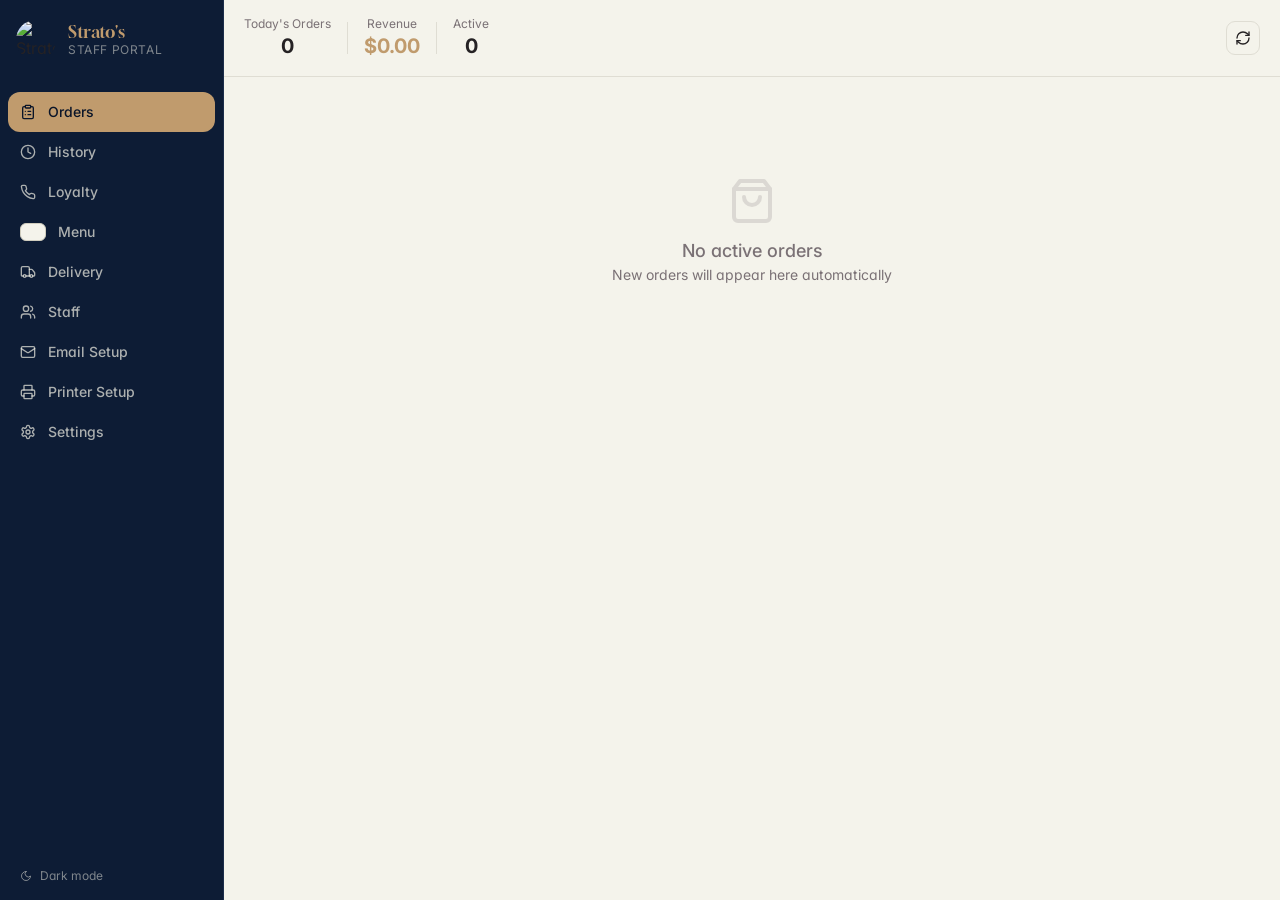
==== commit 11ba5a18: "Printer Setup tab: TM-U220B presets, columns/paper/text size, copies, prices toggle, header/footer, " ====
--- a/index-staff.html
+++ b/index-staff.html
@@ -1327,6 +1327,141 @@
 })();
 
 </script>
+<script>
+(function(){
+  var KEY = 'stratos_printer';
+  var PRESETS = {
+    tmu220:   {label: 'Epson TM-U220B \u2014 76 mm, 40 characters (factory setting)', paperMm: 76, printMm: 63.4, cols: 40, feed: 3, bold: true},
+    tmu220_42:{label: 'Epson TM-U220B \u2014 76 mm, 42 characters (DIP switch 2-1 ON)', paperMm: 76, printMm: 63.4, cols: 42, feed: 3, bold: true},
+    t80:      {label: '80 mm thermal printer (TM-T20, TM-T88, etc.)', paperMm: 80, printMm: 72, cols: 42, feed: 2, bold: false},
+    t58:      {label: '58 mm thermal printer', paperMm: 58, printMm: 48, cols: 32, feed: 2, bold: false},
+    custom:   {label: 'Custom', paperMm: 76, printMm: 63.4, cols: 40, feed: 3, bold: false}
+  };
+  var DEF = {
+    preset: 'tmu220', paperMm: 76, printMm: 63.4, cols: 40, sizePct: 100, lineH: 1.3, bold: true, feed: 3, copies: 1,
+    printOnAccept: true, autoPrint: false, autoClose: true, prices: true,
+    header: ['Stratos Pizzeria & Restaurant', '20018 Loyalist Parkway', 'Consecon         ON   KOK1t0'],
+    footer: ['We appreciate your comments:', '(613) 394-3000', 'OPEN 5 DAYS A WEEK. SEE YOU AGAIN!']
+  };
+  function load(){ var c = {}; try { c = JSON.parse(localStorage.getItem(KEY) || '{}') || {}; } catch(e) {} return Object.assign({}, DEF, c); }
+  function save(c){ try { localStorage.setItem(KEY, JSON.stringify(c)); } catch(e) {} }
+  // Courier character width = 0.6em; 1px = 0.2646mm
+  function fitPx(c){ return Math.round((c.printMm / (c.cols * 0.6 * 0.2646)) * 0.97 * (c.sizePct / 100) * 10) / 10; }
+  window.__printerCfg__ = function(){
+    var c = load();
+    return {cols: c.cols, paperMm: c.paperMm, contentMm: c.printMm, marginMm: 0, fontPx: fitPx(c), lineH: c.lineH, bold: c.bold, feed: c.feed,
+      copies: c.copies, printOnAccept: c.printOnAccept, autoPrint: c.autoPrint, autoClose: c.autoClose, prices: c.prices,
+      header: c.header, footer: c.footer};
+  };
+
+  var unlocked = false;
+  function esc(x){ return String(x == null ? '' : x).replace(/&/g,'&amp;').replace(/</g,'&lt;').replace(/>/g,'&gt;').replace(/"/g,'&quot;'); }
+  function toast(msg){ var t = document.createElement('div'); t.textContent = msg; t.style.cssText = 'position:fixed;bottom:24px;left:50%;transform:translateX(-50%);background:#1a1a1a;color:#fff;padding:10px 18px;border-radius:8px;font-size:13px;z-index:999999;max-width:90vw;text-align:center'; document.body.appendChild(t); setTimeout(function(){ t.remove(); }, 2600); }
+  var IN = 'class="bg-background text-foreground border border-border" style="display:block;width:100%;box-sizing:border-box;border-radius:8px;padding:9px 10px;font-size:14px;margin-top:4px"';
+  var BTN = 'class="bg-primary text-primary-foreground" style="border:none;border-radius:8px;padding:8px 14px;font-size:13px;font-weight:600;cursor:pointer"';
+  var BTN2 = 'class="border border-border text-foreground" style="background:transparent;border-radius:8px;padding:8px 14px;font-size:13px;font-weight:600;cursor:pointer"';
+  function card(title, sub, body){
+    return '<div class="bg-card border border-border rounded-xl" style="margin-bottom:16px;overflow:hidden"><div class="border-b border-border bg-muted/30" style="padding:10px 16px"><p style="margin:0;font-size:14px;font-weight:700">' + title + '</p>'
+      + (sub ? '<p class="text-muted-foreground" style="margin:2px 0 0;font-size:12px">' + sub + '</p>' : '') + '</div><div style="padding:14px 16px">' + body + '</div></div>';
+  }
+  function lab(t){ return '<label style="font-size:12px;font-weight:600">' + t + '</label>'; }
+  function chk(id, on, title, sub){ return '<label style="display:flex;gap:10px;align-items:flex-start;font-size:14px;margin-bottom:10px;cursor:pointer"><input type="checkbox" id="' + id + '"' + (on ? ' checked' : '') + ' style="width:18px;height:18px;margin-top:2px;flex-shrink:0"><span><b>' + title + '</b>' + (sub ? '<br><span class="text-muted-foreground" style="font-size:12px">' + sub + '</span>' : '') + '</span></label>'; }
+  function num(id, label, val, min, max, step, hint){ return '<div>' + lab(label) + '<input id="' + id + '" type="number" inputmode="decimal" min="' + min + '" max="' + max + '" step="' + step + '" value="' + val + '" ' + IN + '>' + (hint ? '<p class="text-muted-foreground" style="font-size:11px;margin:3px 0 0">' + hint + '</p>' : '') + '</div>'; }
+  function sample(){
+    var now = new Date();
+    return {id: 0, orderNumber: 'TEST', type: 'takeout', createdAt: now.toISOString(), promisedAt: new Date(now.getTime() + 30*60000).toISOString(),
+      customerName: 'Test Customer', customerPhone: '613-555-0000', notes: 'ALLERGY: test \u2014 no nuts', subtotal: 33.75, tax: 4.39, total: 38.14, deliveryFee: 0,
+      items: [{name: 'Build Your Own Pizza', price: 26.5, quantity: 1, modifiers: JSON.stringify(['LRG \u00b7 10 slices','Regular','Pepperoni x2','Mushrooms (Left \u00bd)']), modPrices: JSON.stringify([0,0,4.5,2.25])},
+              {name: 'Garlic Bread with Cheese', price: 7.25, quantity: 1, modifiers: '[]', modPrices: '[]'}]};
+  }
+  function render(root){
+    var c = load();
+    var h = '<div style="padding:20px;max-width:900px"><h1 class="font-serif text-2xl" style="margin:0 0 4px">Printer Setup</h1>'
+      + '<p class="text-muted-foreground" style="margin:0 0 16px;font-size:13px">Prep ticket layout and printing for <b>this device</b>. Each computer or tablet keeps its own printer settings.</p>';
+    var testBtn = '<button id="pr_test" ' + BTN + '>Print Test Ticket</button>';
+    if (!unlocked) {
+      h += card('Locked', 'Manager or owner PIN required to change printer settings',
+        '<div style="display:flex;gap:8px;align-items:center;flex-wrap:wrap"><input id="pr_pin" type="password" inputmode="numeric" maxlength="8" placeholder="\u2022\u2022\u2022\u2022" class="bg-background text-foreground border border-border" style="width:110px;border-radius:6px;padding:7px 9px;font-size:14px"><button id="pr_unlock" ' + BTN + '>Unlock</button><span id="pr_err" style="display:none;color:#dc2626;font-size:12px"></span></div>'
+        + '<p class="text-muted-foreground" style="margin:12px 0 10px;font-size:12px">Current: ' + esc((PRESETS[c.preset] || PRESETS.custom).label) + ' \u00b7 ' + c.copies + ' cop' + (c.copies > 1 ? 'ies' : 'y') + ' \u00b7 ' + (c.autoPrint ? 'auto-print ON' : 'auto-print off') + '</p>' + testBtn);
+      root.innerHTML = h + '</div>';
+      var go = function(){ var r = window.__checkMgrPin__(root.querySelector('#pr_pin').value); if (r.ok) { unlocked = true; render(root); } else { var er = root.querySelector('#pr_err'); er.textContent = r.employee ? 'Manager or owner PIN needed' : 'Incorrect PIN'; er.style.display = 'inline'; root.querySelector('#pr_pin').value = ''; } };
+      root.querySelector('#pr_unlock').onclick = go; root.querySelector('#pr_pin').onkeydown = function(e){ if (e.key === 'Enter') go(); };
+      root.querySelector('#pr_test').onclick = function(){ window.__printTicket__ && window.__printTicket__(sample()); };
+      return;
+    }
+    var opts = Object.keys(PRESETS).map(function(k){ return '<option value="' + k + '"' + (c.preset === k ? ' selected' : '') + '>' + esc(PRESETS[k].label) + '</option>'; }).join('');
+    h += card('Printer', 'Pick your printer \u2014 the layout adjusts to fit the paper',
+      '<div>' + lab('Printer model') + '<select id="pr_preset" ' + IN + '>' + opts + '</select></div>'
+      + '<div style="display:grid;grid-template-columns:repeat(auto-fit,minmax(150px,1fr));gap:12px;margin-top:12px">'
+      + num('pr_paper', 'Paper width (mm)', c.paperMm, 50, 112, 0.5, '')
+      + num('pr_printmm', 'Printable width (mm)', c.printMm, 40, 104, 0.1, 'TM-U220B: 63.4')
+      + num('pr_cols', 'Characters per line', c.cols, 28, 56, 1, 'TM-U220B: 40 (or 42)')
+      + '</div>');
+    h += card('Ticket look', '',
+      '<div style="display:grid;grid-template-columns:repeat(auto-fit,minmax(150px,1fr));gap:12px">'
+      + num('pr_size', 'Text size (%)', c.sizePct, 70, 140, 5, 'Lower it if lines wrap')
+      + num('pr_lh', 'Line spacing', c.lineH, 1, 2, 0.05, '1.3 = normal')
+      + num('pr_feed', 'Blank lines at end', c.feed, 0, 12, 1, 'Room before the cutter')
+      + num('pr_copies', 'Copies per ticket', c.copies, 1, 4, 1, 'e.g. 2 = kitchen + driver')
+      + '</div><div style="margin-top:14px">'
+      + chk('pr_bold', c.bold, 'Bold text', 'Darker print \u2014 recommended for impact printers like the TM-U220B')
+      + chk('pr_prices', c.prices, 'Show prices on items & toppings', 'Totals at the bottom always print')
+      + '</div>');
+    h += card('When to print', '',
+      chk('pr_onaccept', c.printOnAccept, 'Open the ticket when an order is accepted', 'Off = only print when someone taps Print on the order')
+      + chk('pr_auto', c.autoPrint, 'Send to the printer automatically', 'Opens the print window right away. With the silent-print shortcut below, it prints with no window at all.')
+      + chk('pr_close', c.autoClose, 'Close the ticket screen after printing', ''));
+    h += card('Header & footer', 'One line per row',
+      '<div style="display:grid;grid-template-columns:repeat(auto-fit,minmax(240px,1fr));gap:12px"><div>' + lab('Header (top of ticket)') + '<textarea id="pr_header" rows="4" ' + IN + ' style="font-family:ui-monospace,Menlo,monospace">' + esc(c.header.join('\n')) + '</textarea></div>'
+      + '<div>' + lab('Footer (bottom, centred)') + '<textarea id="pr_footer" rows="4" ' + IN + ' style="font-family:ui-monospace,Menlo,monospace">' + esc(c.footer.join('\n')) + '</textarea></div></div>');
+    h += '<div style="display:flex;gap:10px;flex-wrap:wrap;margin:-4px 0 16px"><button id="pr_save" ' + BTN + ' style="padding:10px 18px;font-size:14px">Save Printer Settings</button>' + testBtn.replace(BTN, BTN2) + '<button id="pr_reset" ' + BTN2 + '>Reset to Default</button><button id="pr_lock" style="background:none;border:none;color:#b45309;text-decoration:underline;font-size:12px;cursor:pointer">Lock</button></div>';
+    var steps1 = [
+      'Plug the TM-U220B into this computer (USB) or your network (Ethernet), and load 76 mm paper and a ribbon.',
+      'Download and install the <b>EPSON Advanced Printer Driver (APD)</b> for the TM-U220 from <a href="https://epson.com/Support/Point-of-Sale/Impact-Printers-(Dot-Matrix)/Epson-TM-U220/s/SPT_C31C514103" target="_blank" rel="noopener" style="text-decoration:underline">Epson support</a>. Choose the <b>TM-U220 Receipt (76mm)</b> driver when asked.',
+      'In Windows: <b>Settings \u2192 Bluetooth &amp; devices \u2192 Printers &amp; scanners</b>. Turn <b>off</b> \u201cLet Windows manage my default printer\u201d, click the TM-U220, and choose <b>Set as default</b>.',
+      'Still there, open <b>Printing preferences</b>: set paper to <b>Roll Paper 76 mm</b> and paper cut to cut at the end of each document/page.',
+      'Tap <b>Print Test Ticket</b>. In the Chrome print window pick the TM-U220, set <b>Margins: None</b>, <b>Scale: Default</b>, and untick <b>Headers and footers</b>. Chrome remembers these.',
+      'If lines wrap or text is too small, adjust <b>Text size</b> above and test again.'
+    ];
+    var target = '"C:\\Program Files\\Google\\Chrome\\Application\\chrome.exe" --kiosk-printing ' + location.href.split('#')[0] + '#/';
+    var steps2 = [
+      'Right-click the desktop \u2192 <b>New \u2192 Shortcut</b>. Paste the line below as the location, click Next, and name it <b>Strato\u2019s Staff (auto-print)</b>.',
+      'Close <b>every</b> Chrome window first (check the taskbar) \u2014 if Chrome is already open, the shortcut\u2019s setting is ignored. Then open the staff portal from the new shortcut.',
+      'Turn on <b>Send to the printer automatically</b> above. Tickets now print the moment an order is accepted, with no print window.'
+    ];
+    h += card('Setup guide \u2014 Epson TM-U220B on Windows', 'One time per computer',
+      '<ol style="margin:0;padding-left:20px;font-size:13px;line-height:1.6">' + steps1.map(function(s){ return '<li style="margin-bottom:4px">' + s + '</li>'; }).join('') + '</ol>');
+    h += card('Optional \u2014 print with no pop-up (silent printing)', 'Chrome on Windows only',
+      '<ol style="margin:0 0 10px;padding-left:20px;font-size:13px;line-height:1.6">' + steps2.map(function(s){ return '<li style="margin-bottom:4px">' + s + '</li>'; }).join('') + '</ol>'
+      + '<div style="display:flex;gap:8px;align-items:center;margin-bottom:6px"><b style="font-size:13px">Shortcut location</b><button id="pr_copy" ' + BTN2 + ' style="padding:5px 12px;font-size:12px">Copy</button></div>'
+      + '<textarea id="pr_target" readonly rows="3" class="bg-background text-foreground border border-border" style="display:block;width:100%;box-sizing:border-box;border-radius:8px;padding:9px 10px;font-size:11px;font-family:ui-monospace,Menlo,monospace">' + esc(target) + '</textarea>'
+      + '<p class="text-muted-foreground" style="font-size:11px;margin:6px 0 0">Silent printing always uses the Windows default printer. To print a ticket again, tap Print on the order.</p>');
+    root.innerHTML = h + '</div>';
+    var $ = function(id){ return root.querySelector('#' + id); };
+    function clamp(v, lo, hi, d){ v = parseFloat(v); return isNaN(v) ? d : Math.max(lo, Math.min(hi, v)); }
+    function collect(){
+      var n = load();
+      n.preset = $('pr_preset').value;
+      n.paperMm = clamp($('pr_paper').value, 50, 112, 76); n.printMm = clamp($('pr_printmm').value, 40, n.paperMm, 63.4); n.cols = Math.round(clamp($('pr_cols').value, 28, 56, 40));
+      n.sizePct = clamp($('pr_size').value, 70, 140, 100); n.lineH = clamp($('pr_lh').value, 1, 2, 1.3); n.feed = Math.round(clamp($('pr_feed').value, 0, 12, 3)); n.copies = Math.round(clamp($('pr_copies').value, 1, 4, 1));
+      n.bold = $('pr_bold').checked; n.prices = $('pr_prices').checked; n.printOnAccept = $('pr_onaccept').checked; n.autoPrint = $('pr_auto').checked; n.autoClose = $('pr_close').checked;
+      n.header = $('pr_header').value.split('\n').map(function(x){ return x.replace(/\s+$/, ''); }).filter(function(x, i, a){ return x || i < a.length - 1; }).slice(0, 8);
+      n.footer = $('pr_footer').value.split('\n').map(function(x){ return x.trim(); }).filter(Boolean).slice(0, 8);
+      return n;
+    }
+    $('pr_preset').onchange = function(){ var p = PRESETS[this.value]; if (!p || this.value === 'custom') return; $('pr_paper').value = p.paperMm; $('pr_printmm').value = p.printMm; $('pr_cols').value = p.cols; $('pr_feed').value = p.feed; $('pr_bold').checked = p.bold; };
+    ['pr_paper','pr_printmm','pr_cols'].forEach(function(id){ $(id).oninput = function(){ $('pr_preset').value = 'custom'; }; });
+    root.querySelectorAll('input[type=number]').forEach(function(x){ x.onfocus = function(){ setTimeout(function(){ x.select(); }, 0); }; });
+    $('pr_save').onclick = function(){ save(collect()); toast('Printer settings saved'); render(root); };
+    $('pr_test').onclick = function(){ var keep = localStorage.getItem(KEY); save(collect()); window.__printTicket__ && window.__printTicket__(sample()); if (keep == null) localStorage.removeItem(KEY); else localStorage.setItem(KEY, keep); };
+    $('pr_reset').onclick = function(){ if (!confirm('Reset printer settings to default (Epson TM-U220B)?')) return; localStorage.removeItem(KEY); render(root); toast('Printer settings reset'); };
+    $('pr_lock').onclick = function(){ unlocked = false; render(root); };
+    $('pr_copy').onclick = function(){ var ta = $('pr_target'); ta.select(); var ok = false; try { ok = document.execCommand('copy'); } catch(e) {} if (navigator.clipboard) navigator.clipboard.writeText(ta.value).then(function(){ toast('Copied'); }, function(){ if (!ok) toast('Select the text and copy it'); }); else toast(ok ? 'Copied' : 'Select the text and copy it'); };
+  }
+  window.__renderPrinterAdmin__ = function(root){ unlocked = false; render(root); };
+})();
+
+</script>
     <script type="module" crossorigin src="./assets/staff-C0_JW9rY.js"></script>
     <link rel="modulepreload" crossorigin href="./assets/index-CVKFgV60.js">
     <link rel="stylesheet" crossorigin href="./assets/index-DsjFvvC_.css">
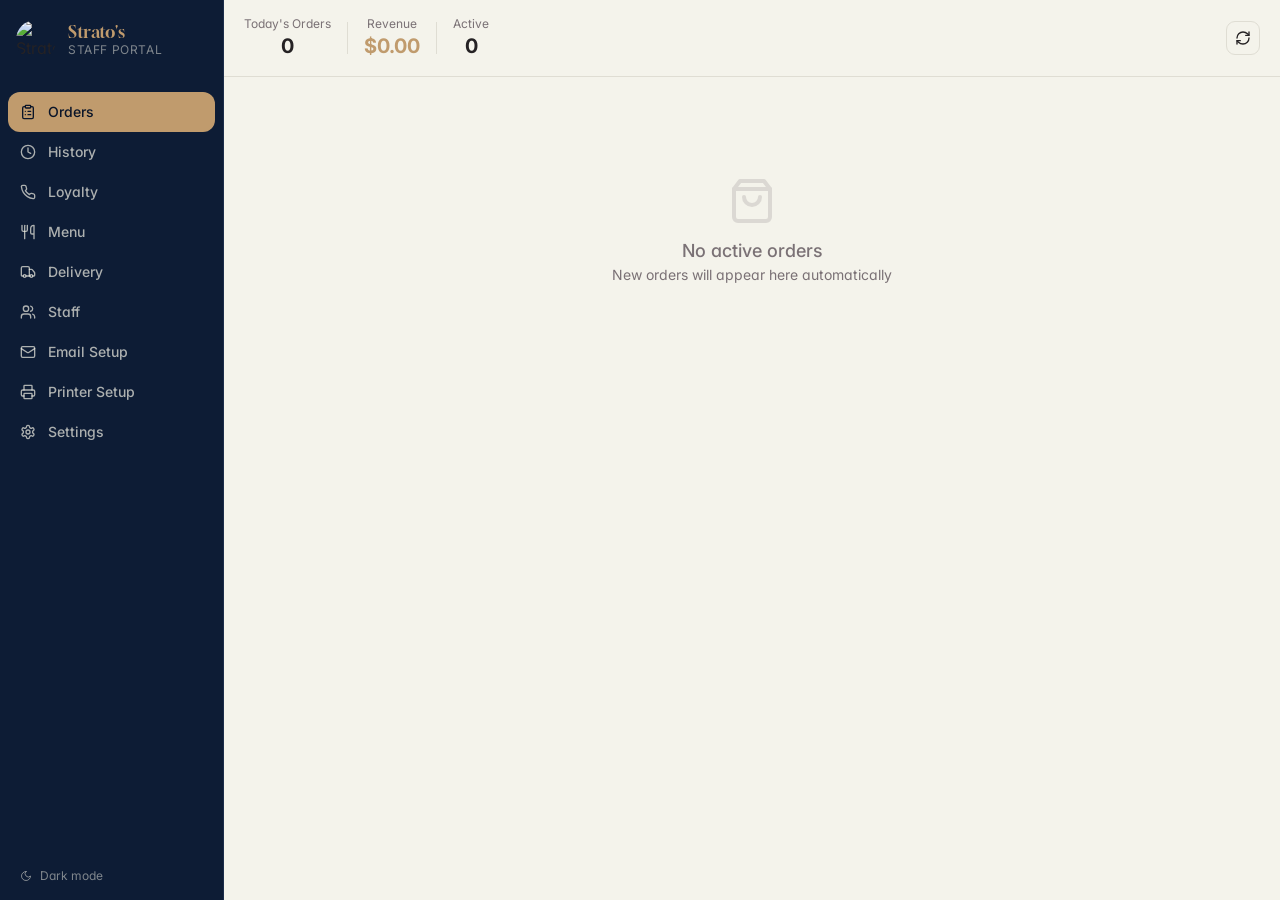
==== commit 9fb7a0cc: "Printers: USB/Windows and network (Epson ePOS) printers together, multi-printer list with test/copie" ====
--- a/index-staff.html
+++ b/index-staff.html
@@ -1339,11 +1339,11 @@
   };
   var DEF = {
     preset: 'tmu220', paperMm: 76, printMm: 63.4, cols: 40, sizePct: 100, lineH: 1.3, bold: true, feed: 3, copies: 1,
-    printOnAccept: true, autoPrint: false, autoClose: true, prices: true,
+    printOnAccept: true, autoPrint: false, autoClose: true, prices: true, method: 'browser', net: [], redAllergy: false,
     header: ['Stratos Pizzeria & Restaurant', '20018 Loyalist Parkway', 'Consecon         ON   KOK1t0'],
     footer: ['We appreciate your comments:', '(613) 394-3000', 'OPEN 5 DAYS A WEEK. SEE YOU AGAIN!']
   };
-  function load(){ var c = {}; try { c = JSON.parse(localStorage.getItem(KEY) || '{}') || {}; } catch(e) {} return Object.assign({}, DEF, c); }
+  function load(){ var c = {}; try { c = JSON.parse(localStorage.getItem(KEY) || '{}') || {}; } catch(e) {} var o = Object.assign({}, DEF, c); if (o.useLocal == null) o.useLocal = o.method !== 'network'; if (o.useNet == null) o.useNet = o.method === 'network'; return o; }
   function save(c){ try { localStorage.setItem(KEY, JSON.stringify(c)); } catch(e) {} }
   // Courier character width = 0.6em; 1px = 0.2646mm
   function fitPx(c){ return Math.round((c.printMm / (c.cols * 0.6 * 0.2646)) * 0.97 * (c.sizePct / 100) * 10) / 10; }
@@ -1351,7 +1351,7 @@
     var c = load();
     return {cols: c.cols, paperMm: c.paperMm, contentMm: c.printMm, marginMm: 0, fontPx: fitPx(c), lineH: c.lineH, bold: c.bold, feed: c.feed,
       copies: c.copies, printOnAccept: c.printOnAccept, autoPrint: c.autoPrint, autoClose: c.autoClose, prices: c.prices,
-      header: c.header, footer: c.footer};
+      header: c.header, footer: c.footer, useLocal: c.useLocal, useNet: c.useNet, redAllergy: c.redAllergy};
   };
 
   var unlocked = false;
@@ -1397,12 +1397,36 @@
       + num('pr_printmm', 'Printable width (mm)', c.printMm, 40, 104, 0.1, 'TM-U220B: 63.4')
       + num('pr_cols', 'Characters per line', c.cols, 28, 56, 1, 'TM-U220B: 40 (or 42)')
       + '</div>');
+    var isNet = !!c.useNet;
+    var nb = chk('pr_uselocal', c.useLocal, 'USB / Windows printer on this tablet', 'Prints through the Windows print window to the tablet\u2019s default printer (USB, or any printer installed in Windows). With the silent-print shortcut it prints with no window.')
+      + chk('pr_usenet', c.useNet, 'Network printers \u2014 Ethernet or Wi-Fi (Epson ePOS)', 'Prints the whole ticket on every network printer listed below at the same time, with no print window.')
+      + '<p class="text-muted-foreground" style="font-size:12px;margin:0">Tick both to print on a USB printer <b>and</b> network printers for every order.</p>';
+    if (isNet) {
+      nb += '<div style="margin-top:14px;border-top:1px solid rgba(128,128,128,.2);padding-top:12px">';
+      (c.net || []).forEach(function(p, i){
+        nb += '<div class="border border-border rounded-lg" style="padding:10px 12px;margin-bottom:10px" data-net="' + i + '">'
+          + '<div style="display:grid;grid-template-columns:repeat(auto-fit,minmax(140px,1fr));gap:10px">'
+          + '<div>' + lab('Name') + '<input data-f="name" ' + IN + ' maxlength="30" placeholder="e.g. Pizza Station" value="' + esc(p.name || '') + '"></div>'
+          + '<div>' + lab('IP address') + '<input data-f="ip" ' + IN + ' inputmode="decimal" placeholder="192.168.1.50" value="' + esc(p.ip || '') + '"></div>'
+          + '<div>' + lab('Copies') + '<input data-f="copies" type="number" min="1" max="4" step="1" ' + IN + ' value="' + (p.copies || 1) + '"></div>'
+          + '</div><div style="display:flex;gap:14px;flex-wrap:wrap;align-items:center;margin-top:8px;font-size:13px">'
+          + '<label style="display:flex;gap:6px;align-items:center;cursor:pointer"><input data-f="on" type="checkbox"' + (p.on !== false ? ' checked' : '') + '> Print here</label>'
+          + '<label style="display:flex;gap:6px;align-items:center;cursor:pointer"><input data-f="https" type="checkbox"' + (p.https !== false ? ' checked' : '') + '> Secure (https)</label>'
+          + '<button type="button" data-act="test" ' + BTN2 + ' style="padding:5px 12px;font-size:12px">Test</button>'
+          + '<button type="button" data-act="open" ' + BTN2 + ' style="padding:5px 12px;font-size:12px">Open printer page</button>'
+          + '<button type="button" data-act="del" style="background:none;border:none;color:#dc2626;text-decoration:underline;font-size:12px;cursor:pointer;padding:0">Remove</button>'
+          + '</div></div>';
+      });
+      nb += '<button type="button" id="pr_addnet" ' + BTN2 + '>+ Add Printer</button>'
+        + '<div style="margin-top:12px">' + chk('pr_red', c.redAllergy, 'Print allergy lines in red', 'Needs a black/red ribbon (ERC-38 B/R) in the TM-U220') + '</div></div>';
+    }
+    h += card('Printers', 'Use one or both', nb);
     h += card('Ticket look', '',
       '<div style="display:grid;grid-template-columns:repeat(auto-fit,minmax(150px,1fr));gap:12px">'
       + num('pr_size', 'Text size (%)', c.sizePct, 70, 140, 5, 'Lower it if lines wrap')
       + num('pr_lh', 'Line spacing', c.lineH, 1, 2, 0.05, '1.3 = normal')
       + num('pr_feed', 'Blank lines at end', c.feed, 0, 12, 1, 'Room before the cutter')
-      + num('pr_copies', 'Copies per ticket', c.copies, 1, 4, 1, 'e.g. 2 = kitchen + driver')
+      + num('pr_copies', 'Copies (USB printer)', c.copies, 1, 4, 1, 'Network printers set their own copies')
       + '</div><div style="margin-top:14px">'
       + chk('pr_bold', c.bold, 'Bold text', 'Darker print \u2014 recommended for impact printers like the TM-U220B')
       + chk('pr_prices', c.prices, 'Show prices on items & toppings', 'Totals at the bottom always print')
@@ -1429,9 +1453,23 @@
       'Close <b>every</b> Chrome window first (check the taskbar) \u2014 if Chrome is already open, the shortcut\u2019s setting is ignored. Then open the staff portal from the new shortcut.',
       'Turn on <b>Send to the printer automatically</b> above. Tickets now print the moment an order is accepted, with no print window.'
     ];
-    h += card('Setup guide \u2014 Epson TM-U220B on Windows', 'One time per computer',
+    if (isNet) {
+      var ns = [
+        'Each printer needs a network connection \u2014 for the TM-U220B that\u2019s the <b>Ethernet model</b> (UB-E04 card, network port on the back). Plug it into your router or network switch.',
+        'Print the status sheet to find its <b>IP address</b>: turn the printer on, wait 20 seconds, then use a pen tip to hold the small button beside the network port for about 3 seconds. Let go when it starts printing. (Don\u2019t hold it while turning the power on \u2014 that resets the card.)',
+        'On this tablet, type <b>http://</b> and that IP address into the browser to open the printer\u2019s settings page (EpsonNet Config). The login is usually <b>epson / epson</b>, or the password on the printer\u2019s label.',
+        'In those settings: set a <b>fixed IP address</b> (so it never changes), and turn <b>ePOS-Print: Enable</b> on. Save \u2014 the printer restarts.',
+        'Back here, tap <b>+ Add Printer</b>, give it a name, enter the IP address, and <b>Save Printer Settings</b>.',
+        'Tap <b>Open printer page</b>. The browser warns the connection isn\u2019t private (the printer makes its own certificate). Click <b>Advanced \u2192 Continue</b>. Then close that tab.',
+        'Tap <b>Test</b>. If it says \u201ccouldn\u2019t reach it\u201d, repeat step 6, or untick <b>Secure (https)</b> only if your browser allows it. Repeat for the second printer.',
+        'For a permanent trust: on the printer page click the lock/warning icon \u2192 Certificate \u2192 Details \u2192 Export, then double-click the saved file \u2192 <b>Install Certificate \u2192 Local Machine \u2192 Trusted Root Certification Authorities</b>. I can walk you through this.'
+      ];
+      h += card('Setup guide \u2014 network printers', 'One time per printer, on the ordering tablet',
+        '<ol style="margin:0;padding-left:20px;font-size:13px;line-height:1.6">' + ns.map(function(s){ return '<li style="margin-bottom:4px">' + s + '</li>'; }).join('') + '</ol>');
+    }
+    if (c.useLocal) h += card('Setup guide \u2014 USB printer (Epson TM-U220B) on Windows', 'One time per tablet',
       '<ol style="margin:0;padding-left:20px;font-size:13px;line-height:1.6">' + steps1.map(function(s){ return '<li style="margin-bottom:4px">' + s + '</li>'; }).join('') + '</ol>');
-    h += card('Optional \u2014 print with no pop-up (silent printing)', 'Chrome on Windows only',
+    if (c.useLocal) h += card('Optional \u2014 USB printer with no pop-up (silent printing)', 'Chrome or Edge on Windows',
       '<ol style="margin:0 0 10px;padding-left:20px;font-size:13px;line-height:1.6">' + steps2.map(function(s){ return '<li style="margin-bottom:4px">' + s + '</li>'; }).join('') + '</ol>'
       + '<div style="display:flex;gap:8px;align-items:center;margin-bottom:6px"><b style="font-size:13px">Shortcut location</b><button id="pr_copy" ' + BTN2 + ' style="padding:5px 12px;font-size:12px">Copy</button></div>'
       + '<textarea id="pr_target" readonly rows="3" class="bg-background text-foreground border border-border" style="display:block;width:100%;box-sizing:border-box;border-radius:8px;padding:9px 10px;font-size:11px;font-family:ui-monospace,Menlo,monospace">' + esc(target) + '</textarea>'
@@ -1446,9 +1484,20 @@
       n.sizePct = clamp($('pr_size').value, 70, 140, 100); n.lineH = clamp($('pr_lh').value, 1, 2, 1.3); n.feed = Math.round(clamp($('pr_feed').value, 0, 12, 3)); n.copies = Math.round(clamp($('pr_copies').value, 1, 4, 1));
       n.bold = $('pr_bold').checked; n.prices = $('pr_prices').checked; n.printOnAccept = $('pr_onaccept').checked; n.autoPrint = $('pr_auto').checked; n.autoClose = $('pr_close').checked;
       n.header = $('pr_header').value.split('\n').map(function(x){ return x.replace(/\s+$/, ''); }).filter(function(x, i, a){ return x || i < a.length - 1; }).slice(0, 8);
+      n.useLocal = $('pr_uselocal').checked; n.useNet = $('pr_usenet').checked; delete n.method;
+      if ($('pr_red')) n.redAllergy = $('pr_red').checked;
+      if (root.querySelector('[data-net]')) n.net = Array.prototype.map.call(root.querySelectorAll('[data-net]'), function(r, i){ var g = function(f){ return r.querySelector('[data-f=' + f + ']'); }; var old = (n.net || [])[i] || {}; return {id: old.id || ('p' + Date.now().toString(36) + i), name: g('name').value.trim(), ip: g('ip').value.trim().replace(/^https?:\/\//, '').replace(/\/.*$/, ''), copies: Math.max(1, Math.min(4, parseInt(g('copies').value, 10) || 1)), on: g('on').checked, https: g('https').checked}; });
       n.footer = $('pr_footer').value.split('\n').map(function(x){ return x.trim(); }).filter(Boolean).slice(0, 8);
       return n;
     }
+    ['pr_uselocal','pr_usenet'].forEach(function(id){ $(id).onchange = function(){ var n = collect(); if (!n.useLocal && !n.useNet) { toast('Pick at least one type of printer'); this.checked = true; return; } save(n); render(root); }; });
+    if ($('pr_addnet')) $('pr_addnet').onclick = function(){ var n = collect(); n.net = (n.net || []).concat([{id: 'p' + Date.now().toString(36), name: 'Printer ' + ((n.net || []).length + 1), ip: '', copies: 1, on: true, https: location.protocol === 'https:'}]); save(n); render(root); };
+    root.querySelectorAll('[data-net]').forEach(function(r){
+      var i = +r.getAttribute('data-net');
+      r.querySelector('[data-act=del]').onclick = function(){ var n = collect(); if (!confirm('Remove ' + (n.net[i].name || 'this printer') + '?')) return; n.net.splice(i, 1); save(n); render(root); };
+      r.querySelector('[data-act=open]').onclick = function(){ var p = collect().net[i]; if (!p.ip) return toast('Enter the IP address first'); window.open((p.https ? 'https://' : 'http://') + p.ip + '/', '_blank'); };
+      r.querySelector('[data-act=test]').onclick = function(){ var n = collect(); var p = n.net[i]; if (!p.ip) return toast('Enter the IP address first'); var keep = localStorage.getItem(KEY); save(n); window.__printTicket__ && window.__printTicket__(Object.assign(sample(), {__netOverride: p})); if (keep != null) localStorage.setItem(KEY, keep); };
+    });
     $('pr_preset').onchange = function(){ var p = PRESETS[this.value]; if (!p || this.value === 'custom') return; $('pr_paper').value = p.paperMm; $('pr_printmm').value = p.printMm; $('pr_cols').value = p.cols; $('pr_feed').value = p.feed; $('pr_bold').checked = p.bold; };
     ['pr_paper','pr_printmm','pr_cols'].forEach(function(id){ $(id).oninput = function(){ $('pr_preset').value = 'custom'; }; });
     root.querySelectorAll('input[type=number]').forEach(function(x){ x.onfocus = function(){ setTimeout(function(){ x.select(); }, 0); }; });
@@ -1462,6 +1511,60 @@
 })();
 
 </script>
+<script>
+(function(){
+  var KEY = 'stratos_printer';
+  function cfg(){ try { return JSON.parse(localStorage.getItem(KEY) || '{}') || {}; } catch(e) { return {}; } }
+  function toast(msg, ms){ var t = document.createElement('div'); t.textContent = msg; t.style.cssText = 'position:fixed;bottom:24px;left:50%;transform:translateX(-50%);background:#1a1a1a;color:#fff;padding:10px 18px;border-radius:8px;font-size:13px;z-index:999999;max-width:90vw;text-align:center;white-space:pre-line'; document.body.appendChild(t); setTimeout(function(){ t.remove(); }, ms || 3500); }
+  var MAP = {'\u2014':'-','\u2013':'-','\u2018':"'",'\u2019':"'",'\u201c':'"','\u201d':'"','\u2026':'...','\u00b7':'-','\u00bd':'1/2','\u2009':' ','\u00a0':' '};
+  function clean(s){ return String(s).replace(/[\u2014\u2013\u2018\u2019\u201c\u201d\u2026\u00b7\u00bd\u2009\u00a0]/g, function(c){ return MAP[c]; }).replace(/[^\x20-\x7e]/g, ''); }
+  function x(s){ return s.replace(/&/g,'&amp;').replace(/</g,'&lt;').replace(/>/g,'&gt;'); }
+  function buildXml(lines, c, copyNo, copies){
+    var b = '<epos-print xmlns="http://www.epson-pos.com/schemas/2011/03/epos-print"><text lang="en"/><text align="left"/>' + (c.bold !== false ? '<text em="true"/>' : '');
+    var all = (copies > 1 ? [centerTxt('COPY ' + copyNo + ' OF ' + copies, c.cols || 40)] : []).concat(lines);
+    all.forEach(function(l){
+      var t = clean(l), red = c.redAllergy && (/^!!/.test(t) || /^\*{10,}$/.test(t));
+      b += (red ? '<text color="color_2"/>' : '') + '<text>' + x(t) + '&#10;</text>' + (red ? '<text color="color_1"/>' : '');
+    });
+    b += '<feed line="' + Math.max(0, Math.min(12, +c.feed || 3)) + '"/><cut type="feed"/></epos-print>';
+    return '<?xml version="1.0" encoding="utf-8"?><s:Envelope xmlns:s="http://schemas.xmlsoap.org/soap/envelope/"><s:Body>' + b + '</s:Body></s:Envelope>';
+  }
+  function centerTxt(s, w){ var sp = Math.max(0, Math.floor((w - s.length) / 2)); return new Array(sp + 1).join(' ') + s; }
+  function sendOne(p, xml){
+    var host = String(p.ip || '').trim().replace(/^https?:\/\//, '').replace(/\/.*$/, '');
+    var url = (p.https === false ? 'http://' : 'https://') + host + '/cgi-bin/epos/service.cgi?devid=' + encodeURIComponent(p.devid || 'local_printer') + '&timeout=10000';
+    var ctl = window.AbortController ? new AbortController() : null; var tm = setTimeout(function(){ ctl && ctl.abort(); }, 15000);
+    return fetch(url, {method: 'POST', headers: {'Content-Type': 'text/xml; charset=utf-8', 'If-Modified-Since': 'Thu, 01 Jan 1970 00:00:00 GMT', 'SOAPAction': '""'}, body: xml, signal: ctl ? ctl.signal : undefined})
+      .then(function(r){ return r.text(); })
+      .then(function(txt){
+        clearTimeout(tm);
+        var ok = /success="true"/.test(txt), code = (txt.match(/code="([^"]*)"/) || [])[1] || '';
+        var why = {EPTR_COVER_OPEN: 'cover open', EPTR_REC_EMPTY: 'out of paper', EPTR_MECHANICAL: 'paper jam / mechanical error', EPTR_AUTOCUTTER: 'cutter error', DeviceNotFound: 'wrong device ID', EX_TIMEOUT: 'printer busy or offline', SchemaError: 'bad print data', EPTR_UNRECOVERABLE: 'printer error \u2014 turn it off and on'}[code] || code;
+        return {ok: ok, msg: ok ? 'printed' : (why || 'printer said no')};
+      })
+      .catch(function(){ clearTimeout(tm); return {ok: false, msg: "couldn't reach it"}; });
+  }
+  // Print to all enabled network printers (or one, for tests)
+  window.__netPrint__ = function(lines, opts){
+    opts = opts || {}; var c = cfg();
+    var list = (c.net || []).filter(function(p){ return p.ip && (opts.only ? p.id === opts.only : p.on !== false); });
+    if (opts.override) list = [opts.override];
+    if (!list.length) { toast('No network printers set up \u2014 see Printer Setup'); return Promise.resolve([]); }
+    return Promise.all(list.map(function(p){
+      var n = Math.max(1, Math.min(4, +p.copies || 1)), chain = Promise.resolve({ok: true});
+      for (var i = 1; i <= n; i++) (function(i){ chain = chain.then(function(prev){ return prev.ok ? sendOne(p, buildXml(lines, c, i, n)) : prev; }); })(i);
+      return chain.then(function(r){ return {name: p.name || p.ip, ok: r.ok, msg: r.msg}; });
+    })).then(function(res){
+      var bad = res.filter(function(r){ return !r.ok; });
+      if (!opts.silent) toast(res.map(function(r){ return (r.ok ? '\u2713 ' : '\u2717 ') + r.name + (r.ok ? '' : ' \u2014 ' + r.msg); }).join('\n'), bad.length ? 7000 : 3000);
+      if (bad.length && typeof opts.onFail === 'function') opts.onFail(bad);
+      return res;
+    });
+  };
+  window.__netPrintSend__ = sendOne; window.__netPrintXml__ = buildXml;
+})();
+
+</script>
     <script type="module" crossorigin src="./assets/staff-C0_JW9rY.js"></script>
     <link rel="modulepreload" crossorigin href="./assets/index-CVKFgV60.js">
     <link rel="stylesheet" crossorigin href="./assets/index-DsjFvvC_.css">
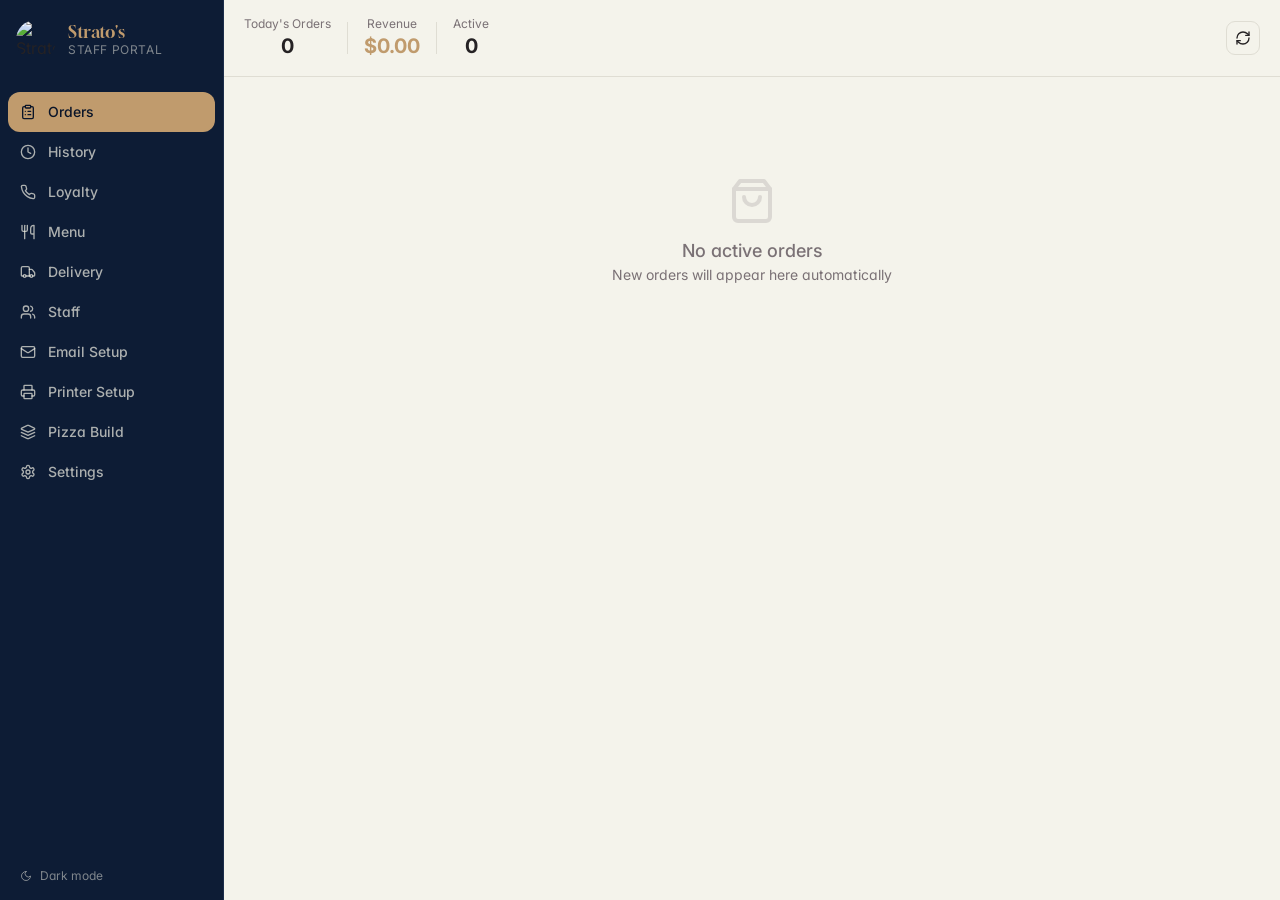
==== commit 04d57b67: "Prep ticket matches POS layout (33 cols, customer block, Add toppings, totals); Pizza Build screen: " ====
--- a/index-staff.html
+++ b/index-staff.html
@@ -1331,14 +1331,14 @@
 (function(){
   var KEY = 'stratos_printer';
   var PRESETS = {
-    tmu220:   {label: 'Epson TM-U220B \u2014 76 mm, 40 characters (factory setting)', paperMm: 76, printMm: 63.4, cols: 40, feed: 3, bold: true},
-    tmu220_42:{label: 'Epson TM-U220B \u2014 76 mm, 42 characters (DIP switch 2-1 ON)', paperMm: 76, printMm: 63.4, cols: 42, feed: 3, bold: true},
+    tmu220:   {label: 'Epson TM-U220 / TM-U220II \u2014 76 mm, 33 characters (matches current tickets)', paperMm: 76, printMm: 63.4, cols: 33, feed: 3, bold: true},
+    tmu220_42:{label: 'Epson TM-U220 / TM-U220II \u2014 76 mm, 40 characters (smaller text)', paperMm: 76, printMm: 63.4, cols: 40, feed: 3, bold: true},
     t80:      {label: '80 mm thermal printer (TM-T20, TM-T88, etc.)', paperMm: 80, printMm: 72, cols: 42, feed: 2, bold: false},
     t58:      {label: '58 mm thermal printer', paperMm: 58, printMm: 48, cols: 32, feed: 2, bold: false},
     custom:   {label: 'Custom', paperMm: 76, printMm: 63.4, cols: 40, feed: 3, bold: false}
   };
   var DEF = {
-    preset: 'tmu220', paperMm: 76, printMm: 63.4, cols: 40, sizePct: 100, lineH: 1.3, bold: true, feed: 3, copies: 1,
+    preset: 'tmu220', paperMm: 76, printMm: 63.4, cols: 33, sizePct: 100, lineH: 1.3, bold: true, feed: 3, copies: 1,
     printOnAccept: true, autoPrint: false, autoClose: true, prices: true, method: 'browser', net: [], redAllergy: false,
     header: ['Stratos Pizzeria & Restaurant', '20018 Loyalist Parkway', 'Consecon         ON   KOK1t0'],
     footer: ['We appreciate your comments:', '(613) 394-3000', 'OPEN 5 DAYS A WEEK. SEE YOU AGAIN!']
@@ -1395,7 +1395,7 @@
       + '<div style="display:grid;grid-template-columns:repeat(auto-fit,minmax(150px,1fr));gap:12px;margin-top:12px">'
       + num('pr_paper', 'Paper width (mm)', c.paperMm, 50, 112, 0.5, '')
       + num('pr_printmm', 'Printable width (mm)', c.printMm, 40, 104, 0.1, 'TM-U220B: 63.4')
-      + num('pr_cols', 'Characters per line', c.cols, 28, 56, 1, 'TM-U220B: 40 (or 42)')
+      + num('pr_cols', 'Characters per line', c.cols, 28, 56, 1, '33 = like your current tickets')
       + '</div>');
     var isNet = !!c.useNet;
     var nb = chk('pr_uselocal', c.useLocal, 'USB / Windows printer on this tablet', 'Prints through the Windows print window to the tablet\u2019s default printer (USB, or any printer installed in Windows). With the silent-print shortcut it prints with no window.')
@@ -1408,6 +1408,7 @@
           + '<div style="display:grid;grid-template-columns:repeat(auto-fit,minmax(140px,1fr));gap:10px">'
           + '<div>' + lab('Name') + '<input data-f="name" ' + IN + ' maxlength="30" placeholder="e.g. Pizza Station" value="' + esc(p.name || '') + '"></div>'
           + '<div>' + lab('IP address') + '<input data-f="ip" ' + IN + ' inputmode="decimal" placeholder="192.168.1.50" value="' + esc(p.ip || '') + '"></div>'
+          + '<div>' + lab('Model') + '<select data-f="model" ' + IN + '>' + [['u220ii','Epson TM-U220II (new)'],['u220','Epson TM-U220 / TM-U220B'],['thermal','Epson thermal (TM-T / TM-m)']].map(function(o){ return '<option value="' + o[0] + '"' + ((p.model || 'u220ii') === o[0] ? ' selected' : '') + '>' + o[1] + '</option>'; }).join('') + '</select></div>'
           + '<div>' + lab('Copies') + '<input data-f="copies" type="number" min="1" max="4" step="1" ' + IN + ' value="' + (p.copies || 1) + '"></div>'
           + '</div><div style="display:flex;gap:14px;flex-wrap:wrap;align-items:center;margin-top:8px;font-size:13px">'
           + '<label style="display:flex;gap:6px;align-items:center;cursor:pointer"><input data-f="on" type="checkbox"' + (p.on !== false ? ' checked' : '') + '> Print here</label>'
@@ -1418,7 +1419,7 @@
           + '</div></div>';
       });
       nb += '<button type="button" id="pr_addnet" ' + BTN2 + '>+ Add Printer</button>'
-        + '<div style="margin-top:12px">' + chk('pr_red', c.redAllergy, 'Print allergy lines in red', 'Needs a black/red ribbon (ERC-38 B/R) in the TM-U220') + '</div></div>';
+        + '<div style="margin-top:12px">' + chk('pr_red', c.redAllergy, 'Print allergy lines in red', 'Needs a black/red ribbon (ERC-38 B/R) \u2014 the TM-U220II comes with one') + '</div></div>';
     }
     h += card('Printers', 'Use one or both', nb);
     h += card('Ticket look', '',
@@ -1455,7 +1456,7 @@
     ];
     if (isNet) {
       var ns = [
-        'Each printer needs a network connection \u2014 for the TM-U220B that\u2019s the <b>Ethernet model</b> (UB-E04 card, network port on the back). Plug it into your router or network switch.',
+        'Plug each printer into the <b>same router the tablet uses for internet</b> (by cable, or a network switch off that router). Not the separate POS network \u2014 the tablet has to reach both the internet and the printers. TM-U220II Ethernet models have ePOS-Print built in; older TM-U220B need the UB-E04 card.',
         'Print the status sheet to find its <b>IP address</b>: turn the printer on, wait 20 seconds, then use a pen tip to hold the small button beside the network port for about 3 seconds. Let go when it starts printing. (Don\u2019t hold it while turning the power on \u2014 that resets the card.)',
         'On this tablet, type <b>http://</b> and that IP address into the browser to open the printer\u2019s settings page (EpsonNet Config). The login is usually <b>epson / epson</b>, or the password on the printer\u2019s label.',
         'In those settings: set a <b>fixed IP address</b> (so it never changes), and turn <b>ePOS-Print: Enable</b> on. Save \u2014 the printer restarts.',
@@ -1486,12 +1487,12 @@
       n.header = $('pr_header').value.split('\n').map(function(x){ return x.replace(/\s+$/, ''); }).filter(function(x, i, a){ return x || i < a.length - 1; }).slice(0, 8);
       n.useLocal = $('pr_uselocal').checked; n.useNet = $('pr_usenet').checked; delete n.method;
       if ($('pr_red')) n.redAllergy = $('pr_red').checked;
-      if (root.querySelector('[data-net]')) n.net = Array.prototype.map.call(root.querySelectorAll('[data-net]'), function(r, i){ var g = function(f){ return r.querySelector('[data-f=' + f + ']'); }; var old = (n.net || [])[i] || {}; return {id: old.id || ('p' + Date.now().toString(36) + i), name: g('name').value.trim(), ip: g('ip').value.trim().replace(/^https?:\/\//, '').replace(/\/.*$/, ''), copies: Math.max(1, Math.min(4, parseInt(g('copies').value, 10) || 1)), on: g('on').checked, https: g('https').checked}; });
+      if (root.querySelector('[data-net]')) n.net = Array.prototype.map.call(root.querySelectorAll('[data-net]'), function(r, i){ var g = function(f){ return r.querySelector('[data-f=' + f + ']'); }; var old = (n.net || [])[i] || {}; return {id: old.id || ('p' + Date.now().toString(36) + i), name: g('name').value.trim(), ip: g('ip').value.trim().replace(/^https?:\/\//, '').replace(/\/.*$/, ''), model: g('model').value, copies: Math.max(1, Math.min(4, parseInt(g('copies').value, 10) || 1)), on: g('on').checked, https: g('https').checked}; });
       n.footer = $('pr_footer').value.split('\n').map(function(x){ return x.trim(); }).filter(Boolean).slice(0, 8);
       return n;
     }
     ['pr_uselocal','pr_usenet'].forEach(function(id){ $(id).onchange = function(){ var n = collect(); if (!n.useLocal && !n.useNet) { toast('Pick at least one type of printer'); this.checked = true; return; } save(n); render(root); }; });
-    if ($('pr_addnet')) $('pr_addnet').onclick = function(){ var n = collect(); n.net = (n.net || []).concat([{id: 'p' + Date.now().toString(36), name: 'Printer ' + ((n.net || []).length + 1), ip: '', copies: 1, on: true, https: location.protocol === 'https:'}]); save(n); render(root); };
+    if ($('pr_addnet')) $('pr_addnet').onclick = function(){ var n = collect(); n.net = (n.net || []).concat([{id: 'p' + Date.now().toString(36), name: 'Printer ' + ((n.net || []).length + 1), ip: '', model: 'u220ii', copies: 1, on: true, https: location.protocol === 'https:'}]); save(n); render(root); };
     root.querySelectorAll('[data-net]').forEach(function(r){
       var i = +r.getAttribute('data-net');
       r.querySelector('[data-act=del]').onclick = function(){ var n = collect(); if (!confirm('Remove ' + (n.net[i].name || 'this printer') + '?')) return; n.net.splice(i, 1); save(n); render(root); };
@@ -1519,8 +1520,9 @@
   var MAP = {'\u2014':'-','\u2013':'-','\u2018':"'",'\u2019':"'",'\u201c':'"','\u201d':'"','\u2026':'...','\u00b7':'-','\u00bd':'1/2','\u2009':' ','\u00a0':' '};
   function clean(s){ return String(s).replace(/[\u2014\u2013\u2018\u2019\u201c\u201d\u2026\u00b7\u00bd\u2009\u00a0]/g, function(c){ return MAP[c]; }).replace(/[^\x20-\x7e]/g, ''); }
   function x(s){ return s.replace(/&/g,'&amp;').replace(/</g,'&lt;').replace(/>/g,'&gt;'); }
-  function buildXml(lines, c, copyNo, copies){
-    var b = '<epos-print xmlns="http://www.epson-pos.com/schemas/2011/03/epos-print"><text lang="en"/><text align="left"/>' + (c.bold !== false ? '<text em="true"/>' : '');
+  function buildXml(lines, c, copyNo, copies, p){
+    var font = (c.cols || 33) <= 35 || (p && p.model === 'thermal') ? 'font_a' : 'font_b';
+    var b = '<epos-print xmlns="http://www.epson-pos.com/schemas/2011/03/epos-print"><text lang="en"/><text font="' + font + '"/><text align="left"/>' + (c.bold !== false ? '<text em="true"/>' : '');
     var all = (copies > 1 ? [centerTxt('COPY ' + copyNo + ' OF ' + copies, c.cols || 40)] : []).concat(lines);
     all.forEach(function(l){
       var t = clean(l), red = c.redAllergy && (/^!!/.test(t) || /^\*{10,}$/.test(t));
@@ -1552,7 +1554,7 @@
     if (!list.length) { toast('No network printers set up \u2014 see Printer Setup'); return Promise.resolve([]); }
     return Promise.all(list.map(function(p){
       var n = Math.max(1, Math.min(4, +p.copies || 1)), chain = Promise.resolve({ok: true});
-      for (var i = 1; i <= n; i++) (function(i){ chain = chain.then(function(prev){ return prev.ok ? sendOne(p, buildXml(lines, c, i, n)) : prev; }); })(i);
+      for (var i = 1; i <= n; i++) (function(i){ chain = chain.then(function(prev){ return prev.ok ? sendOne(p, buildXml(lines, c, i, n, p)) : prev; }); })(i);
       return chain.then(function(r){ return {name: p.name || p.ip, ok: r.ok, msg: r.msg}; });
     })).then(function(res){
       var bad = res.filter(function(r){ return !r.ok; });
@@ -1562,6 +1564,99 @@
     });
   };
   window.__netPrintSend__ = sendOne; window.__netPrintXml__ = buildXml;
+})();
+
+</script>
+<script>
+(function(){
+  var KEY = 'stratos_build_order';
+  var SECS = [['bottom','Bottom','Goes on first'],['middle','Middle',''],['top','Top','Goes on last'],['skip','Not in build order','Prints after the others, in the order the customer picked (e.g. cheeses)']];
+  var DEF = {
+    bottom: ['Mushrooms','White Onions','Red Onions','Green Peppers','Baby Spinach','Fresh Garlic','Tomatoes','Pineapple','Hot Banana Peppers','Green Olives','Kalamata Olives','Dill Pickles'],
+    middle: ['Ham','Grilled Chicken','Gyro Meat','Ground Beef','Sausage','Chorizo','Anchovies','Pepperoni'],
+    top: ['Bacon','Basil','Garlic Aioli'],
+    skip: ['Extra Cheese','Feta','Cheddar','Provolone','Goat Cheese','Parmesan']
+  };
+  function names(){ return (window.__TOPPINGS__ || []).map(function(t){ return t.name; }); }
+  function load(){
+    var c = null; try { c = JSON.parse(localStorage.getItem(KEY) || 'null'); } catch(e) {}
+    var o = {}; SECS.forEach(function(s){ o[s[0]] = ((c && c[s[0]]) || DEF[s[0]]).slice(); });
+    var all = names(), seen = {};
+    SECS.forEach(function(s){ o[s[0]] = o[s[0]].filter(function(n){ if (seen[n] || (all.length && all.indexOf(n) < 0)) return false; seen[n] = 1; return true; }); });
+    all.forEach(function(n){ if (!seen[n]) { (/cheese|feta|cheddar|provolone|parmesan|mozzarella/i.test(n) ? o.skip : o.skip).push(n); seen[n] = 1; } });
+    return o;
+  }
+  function save(o){ try { localStorage.setItem(KEY, JSON.stringify(o)); } catch(e) {} }
+  window.__buildOrder__ = function(){ var o = load(); return o.bottom.concat(o.middle, o.top); };
+
+  var unlocked = false, work = null;
+  function esc(x){ return String(x == null ? '' : x).replace(/&/g,'&amp;').replace(/</g,'&lt;').replace(/>/g,'&gt;').replace(/"/g,'&quot;'); }
+  function toast(msg){ var t = document.createElement('div'); t.textContent = msg; t.style.cssText = 'position:fixed;bottom:24px;left:50%;transform:translateX(-50%);background:#1a1a1a;color:#fff;padding:10px 18px;border-radius:8px;font-size:13px;z-index:999999;max-width:90vw;text-align:center'; document.body.appendChild(t); setTimeout(function(){ t.remove(); }, 2400); }
+  var BTN = 'class="bg-primary text-primary-foreground" style="border:none;border-radius:8px;padding:8px 14px;font-size:13px;font-weight:600;cursor:pointer"';
+  var BTN2 = 'class="border border-border text-foreground" style="background:transparent;border-radius:8px;padding:8px 14px;font-size:13px;font-weight:600;cursor:pointer"';
+  var SQ = 'class="border border-border text-foreground" style="background:transparent;border-radius:6px;width:34px;height:34px;font-size:15px;line-height:1;cursor:pointer;flex-shrink:0"';
+  function render(root){
+    var h = '<div style="padding:20px;max-width:1100px"><h1 class="font-serif text-2xl" style="margin:0 0 4px">Pizza Build Order</h1>'
+      + '<p class="text-muted-foreground" style="margin:0 0 16px;font-size:13px">Sets the order toppings print on the prep ticket \u2014 bottom layer first. Applies to every pizza, including specialty pizzas.</p>';
+    if (!unlocked) {
+      var cur = load(), li = function(k){ return cur[k].length ? cur[k].map(esc).join(', ') : '<i>none</i>'; };
+      h += '<div class="bg-card border border-border rounded-xl" style="padding:14px 16px;margin-bottom:16px"><p style="margin:0 0 8px;font-size:14px;font-weight:700">Locked</p><p class="text-muted-foreground" style="margin:0 0 10px;font-size:12px">Manager or owner PIN required to make changes</p>'
+        + '<div style="display:flex;gap:8px;align-items:center;flex-wrap:wrap"><input id="bo_pin" type="password" inputmode="numeric" maxlength="8" placeholder="\u2022\u2022\u2022\u2022" class="bg-background text-foreground border border-border" style="width:110px;border-radius:6px;padding:7px 9px;font-size:14px"><button id="bo_unlock" ' + BTN + '>Unlock</button><span id="bo_err" style="display:none;color:#dc2626;font-size:12px"></span></div></div>';
+      SECS.forEach(function(s){ h += '<p style="font-size:13px;margin:0 0 8px"><b>' + s[1] + ':</b> ' + li(s[0]) + '</p>'; });
+      root.innerHTML = h + '</div>';
+      var go = function(){ var r = window.__checkMgrPin__(root.querySelector('#bo_pin').value); if (r.ok) { unlocked = true; work = load(); render(root); } else { var er = root.querySelector('#bo_err'); er.textContent = r.employee ? 'Manager or owner PIN needed' : 'Incorrect PIN'; er.style.display = 'inline'; root.querySelector('#bo_pin').value = ''; } };
+      root.querySelector('#bo_unlock').onclick = go; root.querySelector('#bo_pin').onkeydown = function(e){ if (e.key === 'Enter') go(); };
+      return;
+    }
+    h += '<div style="display:flex;gap:10px;flex-wrap:wrap;margin-bottom:16px"><button id="bo_save" ' + BTN + ' style="padding:10px 18px;font-size:14px">Save Build Order</button><button id="bo_reset" ' + BTN2 + '>Reset to Default</button><button id="bo_lock" style="background:none;border:none;color:#b45309;text-decoration:underline;font-size:12px;cursor:pointer">Lock</button></div>';
+    h += '<div style="display:grid;grid-template-columns:repeat(auto-fit,minmax(300px,1fr));gap:14px;align-items:start">';
+    var n = 0;
+    SECS.forEach(function(s){
+      var list = work[s[0]];
+      h += '<div class="bg-card border border-border rounded-xl" style="overflow:hidden" data-drop="' + s[0] + '"><div class="border-b border-border bg-muted/30" style="padding:10px 14px"><p style="margin:0;font-size:14px;font-weight:700">' + s[1] + ' <span class="text-muted-foreground" style="font-weight:500">(' + list.length + ')</span></p>' + (s[2] ? '<p class="text-muted-foreground" style="margin:2px 0 0;font-size:11px">' + s[2] + '</p>' : '') + '</div><div style="padding:8px 10px;min-height:44px">';
+      if (!list.length) h += '<p class="text-muted-foreground" style="font-size:12px;margin:6px 4px">Empty \u2014 move toppings here</p>';
+      list.forEach(function(name, i){
+        var num = s[0] === 'skip' ? '\u2013' : String(++n);
+        h += '<div draggable="true" data-item="' + esc(name) + '" data-sec="' + s[0] + '" data-i="' + i + '" class="border border-border" style="display:flex;align-items:center;gap:6px;padding:5px 6px;border-radius:8px;margin-bottom:6px;background:rgba(128,128,128,.04)">'
+          + '<span class="text-muted-foreground" style="width:22px;text-align:right;font-size:12px;flex-shrink:0">' + num + '</span>'
+          + '<span style="flex:1;font-size:14px;font-weight:600;min-width:0;line-height:1.2;overflow-wrap:anywhere">' + esc(name) + '</span>'
+          + '<button type="button" data-mv="up" ' + SQ + (i === 0 ? ' disabled' : '') + ' aria-label="Move up">\u25b2</button>'
+          + '<button type="button" data-mv="down" ' + SQ + (i === list.length - 1 ? ' disabled' : '') + ' aria-label="Move down">\u25bc</button>'
+          + '<select data-mv="sec" class="bg-background text-foreground border border-border" style="border-radius:6px;padding:6px 4px;font-size:12px;flex-shrink:0;width:92px">' + SECS.map(function(o){ return '<option value="' + o[0] + '"' + (o[0] === s[0] ? ' selected' : '') + '>' + (o[0] === 'skip' ? 'Not sorted' : o[1]) + '</option>'; }).join('') + '</select>'
+          + '</div>';
+      });
+      h += '</div></div>';
+    });
+    h += '</div>';
+    // preview
+    var pv = work.bottom.concat(work.middle, work.top);
+    h += '<div class="bg-card border border-border rounded-xl" style="margin-top:16px;padding:14px 16px"><p style="margin:0 0 8px;font-size:14px;font-weight:700">Ticket preview \u2014 Large pizza with everything</p><pre style="margin:0;font-family:\'Courier New\',Courier,monospace;font-size:13px;line-height:1.35;white-space:pre-wrap">1  Large Build Your Own Pizza\n'
+      + pv.concat(work.skip).map(function(x){ return '    Add ' + esc(x); }).join('\n') + '</pre></div>';
+    root.innerHTML = h + '</div>';
+    function move(sec, i, to, toSec){
+      var item = work[sec].splice(i, 1)[0];
+      if (toSec) work[toSec].push(item); else work[sec].splice(to, 0, item);
+      render(root);
+    }
+    root.querySelectorAll('[data-item]').forEach(function(r){
+      var sec = r.getAttribute('data-sec'), i = +r.getAttribute('data-i');
+      r.querySelector('[data-mv=up]').onclick = function(){ move(sec, i, i - 1); };
+      r.querySelector('[data-mv=down]').onclick = function(){ move(sec, i, i + 1); };
+      r.querySelector('[data-mv=sec]').onchange = function(){ if (this.value !== sec) move(sec, i, 0, this.value); };
+      r.ondragstart = function(e){ e.dataTransfer.setData('text/plain', sec + '|' + i); r.style.opacity = '.4'; };
+      r.ondragend = function(){ r.style.opacity = ''; };
+      r.ondragover = function(e){ e.preventDefault(); };
+      r.ondrop = function(e){ e.preventDefault(); e.stopPropagation(); var d = (e.dataTransfer.getData('text/plain') || '').split('|'); if (d.length < 2) return; var fs = d[0], fi = +d[1]; var item = work[fs].splice(fi, 1)[0]; var ti = i; if (fs === sec && fi < i) ti = i - 1; work[sec].splice(ti, 0, item); render(root); };
+    });
+    root.querySelectorAll('[data-drop]').forEach(function(c){
+      c.ondragover = function(e){ e.preventDefault(); };
+      c.ondrop = function(e){ e.preventDefault(); var d = (e.dataTransfer.getData('text/plain') || '').split('|'); if (d.length < 2) return; var item = work[d[0]].splice(+d[1], 1)[0]; work[c.getAttribute('data-drop')].push(item); render(root); };
+    });
+    root.querySelector('#bo_save').onclick = function(){ save(work); toast('Build order saved'); };
+    root.querySelector('#bo_reset').onclick = function(){ if (!confirm('Reset the build order to the default?')) return; localStorage.removeItem(KEY); work = load(); render(root); toast('Reset to default \u2014 tap Save to keep it'); };
+    root.querySelector('#bo_lock').onclick = function(){ unlocked = false; work = null; render(root); };
+  }
+  window.__renderBuildAdmin__ = function(root){ unlocked = false; work = null; render(root); };
 })();
 
 </script>
